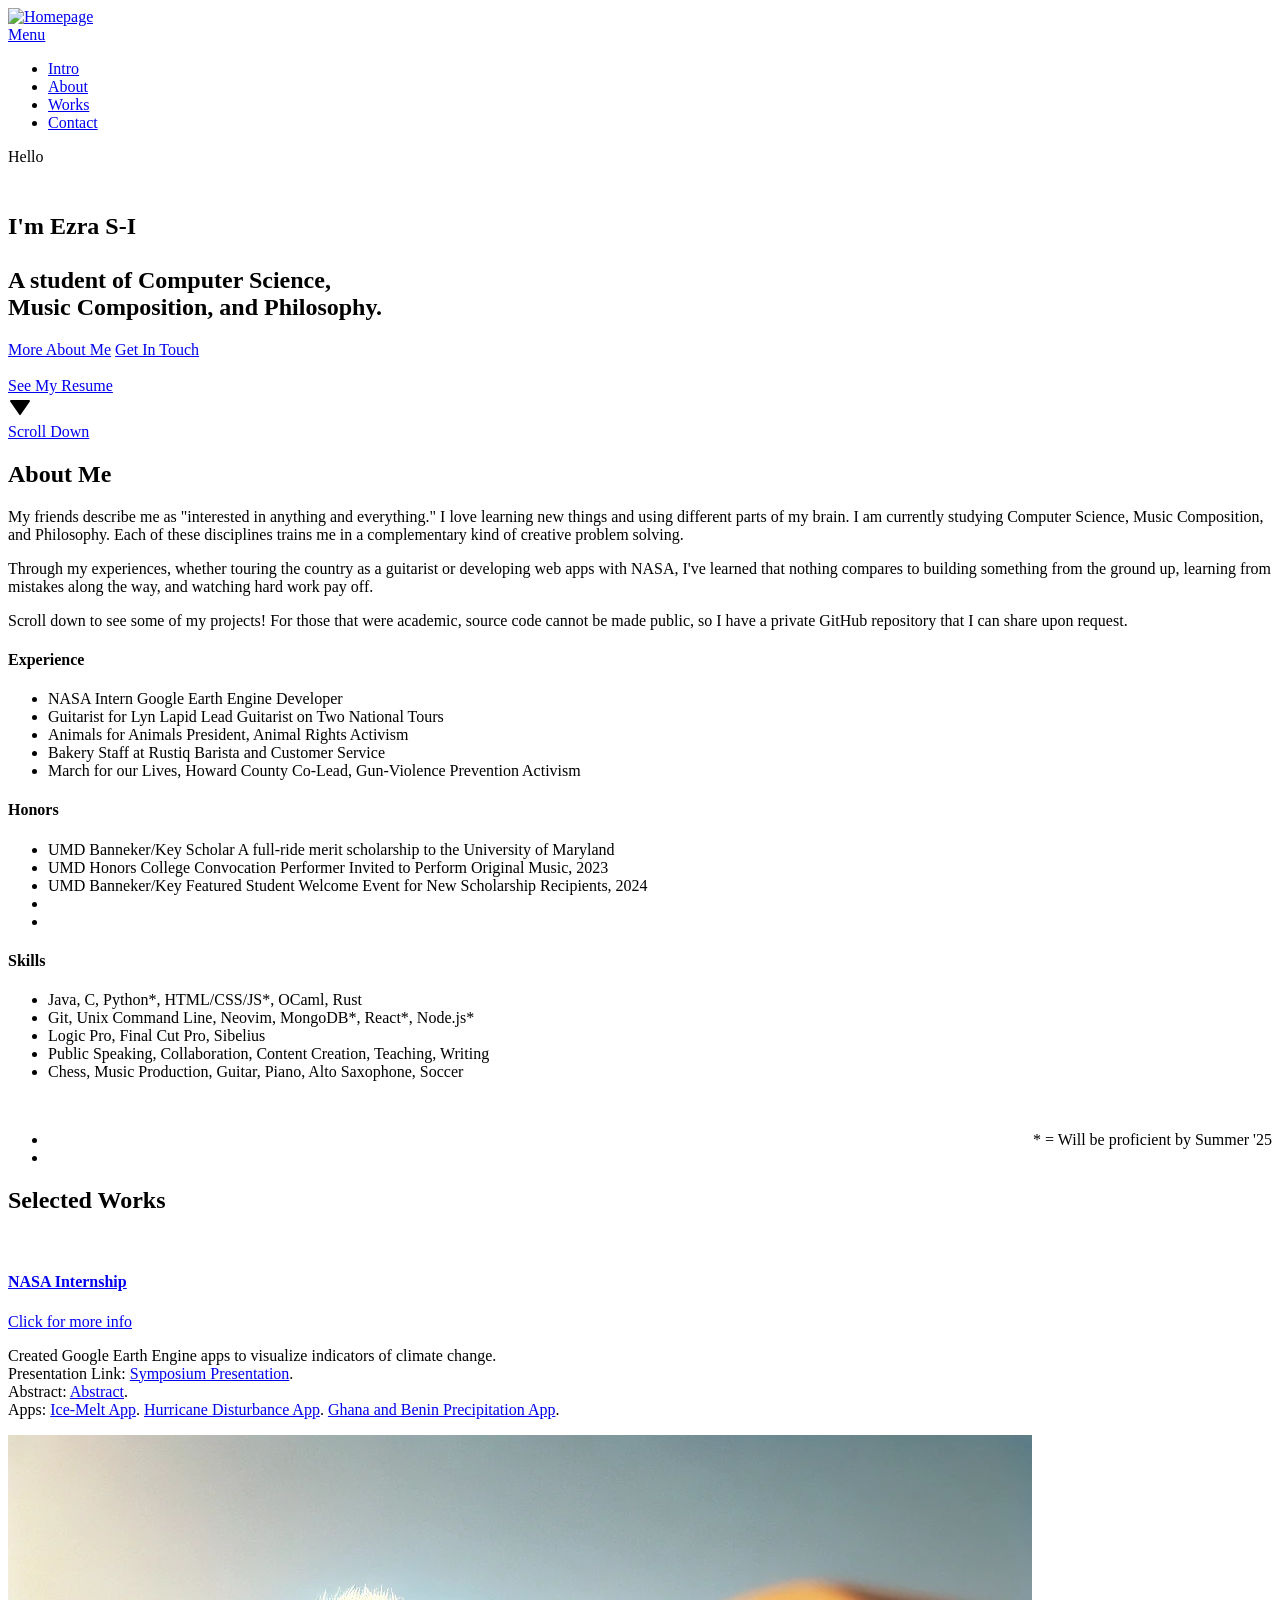
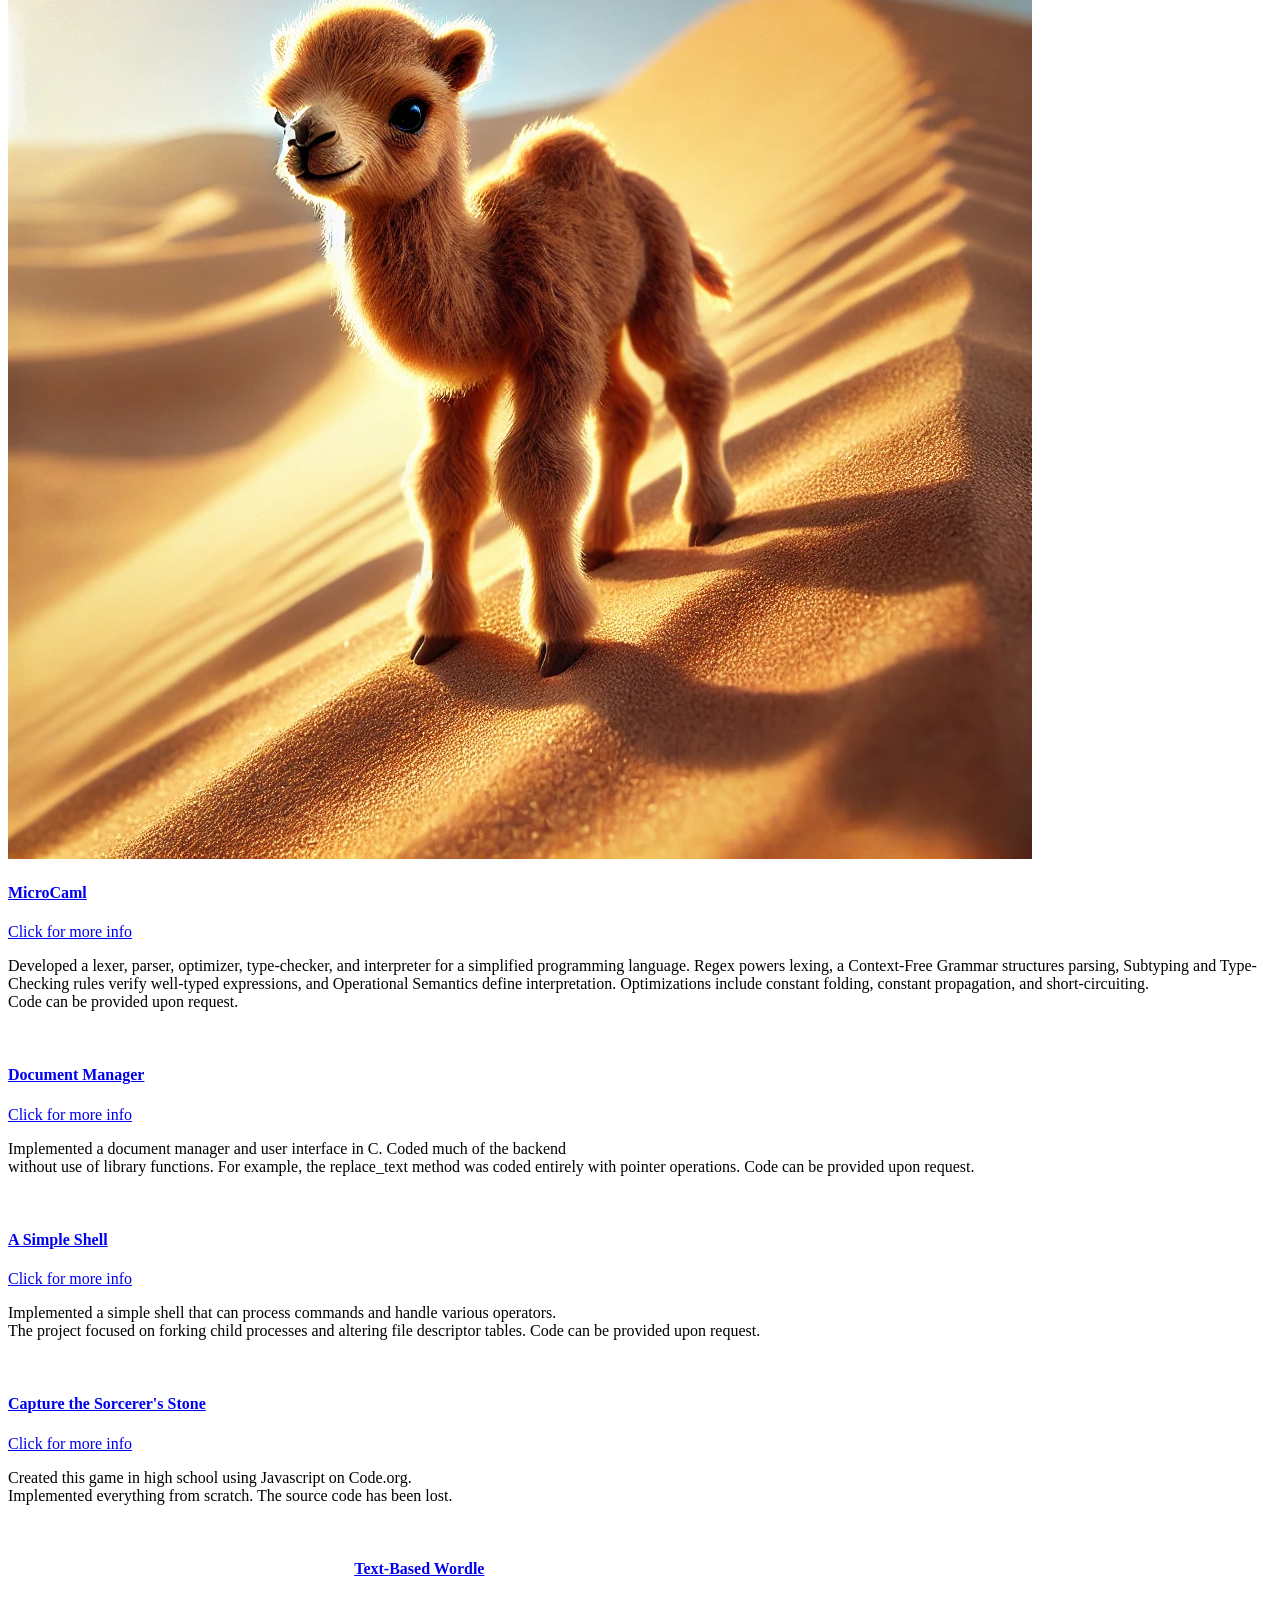
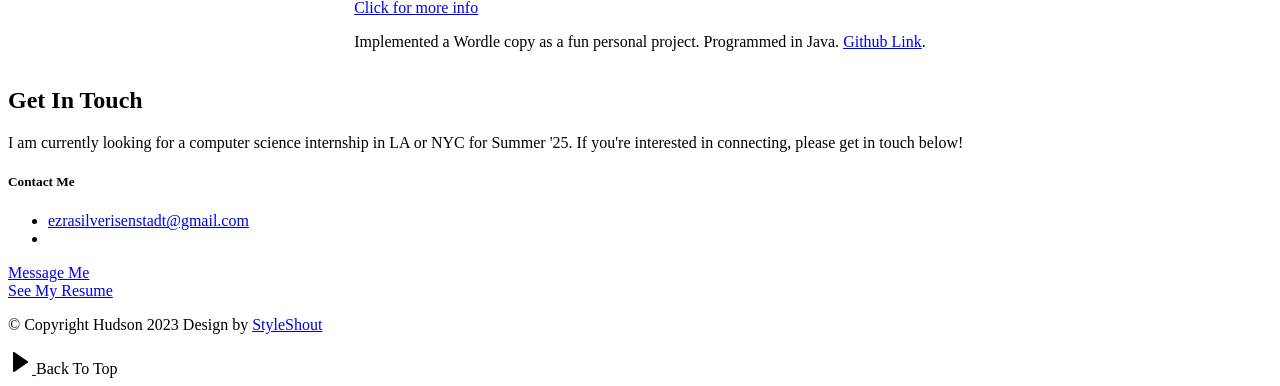
==== index.html @ 1355efba "updated aboutme" ====
<!DOCTYPE html>
<html lang="en" class="no-js" >
<head>

    <!--- basic page needs
    ================================================== -->
    <meta charset="utf-8">
    <meta name="viewport" content="width=device-width, initial-scale=1">
    <title>Ezra S-I</title>

    <script>
        document.documentElement.classList.remove('no-js');
        document.documentElement.classList.add('js');
    </script>

    <!-- CSS
    ================================================== -->
    <link rel="stylesheet" href="css/vendor.css">
    <link rel="stylesheet" href="css/styles.css">

    <!-- favicons
    ================================================== -->
    <link rel="apple-touch-icon" sizes="180x180" href="apple-touch-icon.png">
    <link rel="icon" type="image/png" sizes="32x32" href="favicon-32x32.png">
    <link rel="icon" type="image/png" sizes="16x16" href="favicon-16x16.png">
    <link rel="manifest" href="site.webmanifest">

</head>


<body id="top">

    
    <!-- preloader
    ================================================== -->
    <div id="preloader">
        <div id="loader" class="dots-fade">
            <div></div>
            <div></div>
            <div></div>
        </div>
    </div>


    <!-- page wrap
    ================================================== -->
    <div id="page" class="s-pagewrap">


        <!-- # site header 
        ================================================== -->
        <header class="s-header">
            <div class="row s-header__inner">

                <div class="s-header__block">
                    <div class="s-header__logo">
                        <a class="logo" href="index.html">
                            <img src="images/logo.svg" alt="Homepage">
                        </a>
                    </div>

                    <a class="s-header__menu-toggle" href="#0"><span>Menu</span></a>
                </div> <!-- end s-header__block -->

                <nav class="s-header__nav">    
                    <ul class="s-header__menu-links">
                        <li class="current"><a class="smoothscroll" href="#intro">Intro</a></li>
                        <li><a class="smoothscroll" href="#about">About</a></li>
                        <li><a class="smoothscroll" href="#works">Works</a></li>
                        <li><a class="smoothscroll" href="#footer">Contact</a></li>
                    </ul> <!-- s-header__menu-links -->    
                </nav> <!-- end s-header__nav -->

            </div> <!-- end s-header__inner -->
        </header> <!-- end s-header -->


        <!-- # intro
        ================================================== -->
        <section id="intro" class="s-intro target-section">

            <div class="row s-intro__content width-sixteen-col">
                <div class="column lg-12 s-intro__content-inner grid-block grid-16">
                    
                    <div class="s-intro__content-text">

                        <div class="s-intro__content-pretitle text-pretitle">Hello</div>
                        <h1 class="s-intro__content-title">
                        <br>I'm Ezra S-I<br><br>
                        A student of Computer Science, <br>
                        Music Composition, and Philosophy.
                        </h1>                            

                        <div class="s-intro__content-btns">
                            <a class="smoothscroll btn" href="#about">More About Me</a>
                            <a class="smoothscroll btn btn--stroke" href="#footer">Get In Touch</a>
                        </div> <!-- s-intro__content-btns -->   

                    </div> <!-- s-intro__content-text -->                     
                    
                </div> <!-- s-intro__content-inner -->  
            </div> <!-- s-intro__content -->
            <!----
            <ul class="s-intro__social social-list">
                <li>
                    <a href="#0">
                        <svg xmlns="http://www.w3.org/2000/svg" width="24" height="24" viewBox="0 0 24 24" style="fill:rgba(0, 0, 0, 1);transform:;-ms-filter:"><path d="M20,3H4C3.447,3,3,3.448,3,4v16c0,0.552,0.447,1,1,1h8.615v-6.96h-2.338v-2.725h2.338v-2c0-2.325,1.42-3.592,3.5-3.592 c0.699-0.002,1.399,0.034,2.095,0.107v2.42h-1.435c-1.128,0-1.348,0.538-1.348,1.325v1.735h2.697l-0.35,2.725h-2.348V21H20 c0.553,0,1-0.448,1-1V4C21,3.448,20.553,3,20,3z"></path></svg>
                        <span class="u-screen-reader-text">Facebook</span>
                    </a>
                </li>
                <li>
                    <a href="#0">
                        <svg xmlns="http://www.w3.org/2000/svg" width="24" height="24" viewBox="0 0 24 24" style="fill:rgba(0, 0, 0, 1);transform:;-ms-filter:"><path d="M19.633,7.997c0.013,0.175,0.013,0.349,0.013,0.523c0,5.325-4.053,11.461-11.46,11.461c-2.282,0-4.402-0.661-6.186-1.809 c0.324,0.037,0.636,0.05,0.973,0.05c1.883,0,3.616-0.636,5.001-1.721c-1.771-0.037-3.255-1.197-3.767-2.793 c0.249,0.037,0.499,0.062,0.761,0.062c0.361,0,0.724-0.05,1.061-0.137c-1.847-0.374-3.23-1.995-3.23-3.953v-0.05 c0.537,0.299,1.16,0.486,1.82,0.511C3.534,9.419,2.823,8.184,2.823,6.787c0-0.748,0.199-1.434,0.548-2.032 c1.983,2.443,4.964,4.04,8.306,4.215c-0.062-0.3-0.1-0.611-0.1-0.923c0-2.22,1.796-4.028,4.028-4.028 c1.16,0,2.207,0.486,2.943,1.272c0.91-0.175,1.782-0.512,2.556-0.973c-0.299,0.935-0.936,1.721-1.771,2.22 c0.811-0.088,1.597-0.312,2.319-0.624C21.104,6.712,20.419,7.423,19.633,7.997z"></path></svg>
                        <span class="u-screen-reader-text">Twitter</span>
                    </a>
                </li>
                <li>
                    <a href="#0">
                        <svg xmlns="http://www.w3.org/2000/svg" width="24" height="24" viewBox="0 0 24 24" style="fill:rgba(0, 0, 0, 1);transform:;-ms-filter:"><path d="M11.999,7.377c-2.554,0-4.623,2.07-4.623,4.623c0,2.554,2.069,4.624,4.623,4.624c2.552,0,4.623-2.07,4.623-4.624 C16.622,9.447,14.551,7.377,11.999,7.377L11.999,7.377z M11.999,15.004c-1.659,0-3.004-1.345-3.004-3.003 c0-1.659,1.345-3.003,3.004-3.003s3.002,1.344,3.002,3.003C15.001,13.659,13.658,15.004,11.999,15.004L11.999,15.004z"></path><circle cx="16.806" cy="7.207" r="1.078"></circle><path d="M20.533,6.111c-0.469-1.209-1.424-2.165-2.633-2.632c-0.699-0.263-1.438-0.404-2.186-0.42 c-0.963-0.042-1.268-0.054-3.71-0.054s-2.755,0-3.71,0.054C7.548,3.074,6.809,3.215,6.11,3.479C4.9,3.946,3.945,4.902,3.477,6.111 c-0.263,0.7-0.404,1.438-0.419,2.186c-0.043,0.962-0.056,1.267-0.056,3.71c0,2.442,0,2.753,0.056,3.71 c0.015,0.748,0.156,1.486,0.419,2.187c0.469,1.208,1.424,2.164,2.634,2.632c0.696,0.272,1.435,0.426,2.185,0.45 c0.963,0.042,1.268,0.055,3.71,0.055s2.755,0,3.71-0.055c0.747-0.015,1.486-0.157,2.186-0.419c1.209-0.469,2.164-1.424,2.633-2.633 c0.263-0.7,0.404-1.438,0.419-2.186c0.043-0.962,0.056-1.267,0.056-3.71s0-2.753-0.056-3.71C20.941,7.57,20.801,6.819,20.533,6.111z M19.315,15.643c-0.007,0.576-0.111,1.147-0.311,1.688c-0.305,0.787-0.926,1.409-1.712,1.711c-0.535,0.199-1.099,0.303-1.67,0.311 c-0.95,0.044-1.218,0.055-3.654,0.055c-2.438,0-2.687,0-3.655-0.055c-0.569-0.007-1.135-0.112-1.669-0.311 c-0.789-0.301-1.414-0.923-1.719-1.711c-0.196-0.534-0.302-1.099-0.311-1.669c-0.043-0.95-0.053-1.218-0.053-3.654 c0-2.437,0-2.686,0.053-3.655c0.007-0.576,0.111-1.146,0.311-1.687c0.305-0.789,0.93-1.41,1.719-1.712 c0.534-0.198,1.1-0.303,1.669-0.311c0.951-0.043,1.218-0.055,3.655-0.055c2.437,0,2.687,0,3.654,0.055 c0.571,0.007,1.135,0.112,1.67,0.311c0.786,0.303,1.407,0.925,1.712,1.712c0.196,0.534,0.302,1.099,0.311,1.669 c0.043,0.951,0.054,1.218,0.054,3.655c0,2.436,0,2.698-0.043,3.654H19.315z"></path></svg>
                        <span class="u-screen-reader-text">Instagram</span>
                    </a>
                </li>
                <li>
                    <a href="#0">
                        <svg xmlns="http://www.w3.org/2000/svg" width="24" height="24" viewBox="0 0 24 24" style="fill: rgba(0, 0, 0, 1);transform: ;msFilter:;"><path d="M20.66 6.98a9.932 9.932 0 0 0-3.641-3.64C15.486 2.447 13.813 2 12 2s-3.486.447-5.02 1.34c-1.533.893-2.747 2.107-3.64 3.64S2 10.187 2 12s.446 3.487 1.34 5.02a9.924 9.924 0 0 0 3.641 3.64C8.514 21.553 10.187 22 12 22s3.486-.447 5.02-1.34a9.932 9.932 0 0 0 3.641-3.64C21.554 15.487 22 13.813 22 12s-.446-3.487-1.34-5.02zM12 3.66c2 0 3.772.64 5.32 1.919-.92 1.174-2.286 2.14-4.1 2.9-1.002-1.813-2.088-3.327-3.261-4.54A7.715 7.715 0 0 1 12 3.66zM5.51 6.8a8.116 8.116 0 0 1 2.711-2.22c1.212 1.201 2.325 2.7 3.34 4.5-2 .6-4.114.9-6.341.9-.573 0-1.006-.013-1.3-.04A8.549 8.549 0 0 1 5.51 6.8zM3.66 12c0-.054.003-.12.01-.2.007-.08.01-.146.01-.2.254.014.641.02 1.161.02 2.666 0 5.146-.367 7.439-1.1.187.373.381.793.58 1.26-1.32.293-2.674 1.006-4.061 2.14S6.4 16.247 5.76 17.5c-1.4-1.587-2.1-3.42-2.1-5.5zM12 20.34c-1.894 0-3.594-.587-5.101-1.759.601-1.187 1.524-2.322 2.771-3.401 1.246-1.08 2.483-1.753 3.71-2.02a29.441 29.441 0 0 1 1.56 6.62 8.166 8.166 0 0 1-2.94.56zm7.08-3.96a8.351 8.351 0 0 1-2.58 2.621c-.24-2.08-.7-4.107-1.379-6.081.932-.066 1.765-.1 2.5-.1.799 0 1.686.034 2.659.1a8.098 8.098 0 0 1-1.2 3.46zm-1.24-5c-1.16 0-2.233.047-3.22.14a27.053 27.053 0 0 0-.68-1.62c2.066-.906 3.532-2.006 4.399-3.3 1.2 1.414 1.854 3.027 1.96 4.84-.812-.04-1.632-.06-2.459-.06z"></path></svg>
                        <span class="u-screen-reader-text">Dribbble</span>
                    </a>
                </li>
                <li>
                    <a href="#0">
                        <svg xmlns="http://www.w3.org/2000/svg" width="24" height="24" viewBox="0 0 24 24" style="fill: rgba(0, 0, 0, 1);transform: ;msFilter:;"><path d="M11.99 2C6.472 2 2 6.473 2 11.99c0 4.232 2.633 7.85 6.35 9.306-.088-.79-.166-2.006.034-2.868.182-.78 1.172-4.966 1.172-4.966s-.299-.599-.299-1.484c0-1.388.805-2.425 1.808-2.425.853 0 1.264.64 1.264 1.407 0 .858-.546 2.139-.827 3.327-.235.994.499 1.805 1.479 1.805 1.775 0 3.141-1.872 3.141-4.575 0-2.392-1.719-4.064-4.173-4.064-2.843 0-4.512 2.132-4.512 4.335 0 .858.331 1.779.744 2.28a.3.3 0 0 1 .069.286c-.076.315-.245.994-.277 1.133-.044.183-.145.222-.335.134-1.247-.581-2.027-2.405-2.027-3.871 0-3.151 2.289-6.045 6.601-6.045 3.466 0 6.159 2.469 6.159 5.77 0 3.444-2.171 6.213-5.184 6.213-1.013 0-1.964-.525-2.29-1.146l-.623 2.374c-.225.868-.834 1.956-1.241 2.62a10 10 0 0 0 2.958.445c5.517 0 9.99-4.473 9.99-9.99S17.507 2 11.99 2"></path></svg>
                        <span class="u-screen-reader-text">Pinterest</span>
                    </a>
                </li>
            </ul> <!-- end s-intro__social -->

            <div class="s-intro__content-media">                               
                <img src="images/intro-bg.jpg" srcset="images/intro-bg.jpg 1x, images/intro-bg.jpg 2x" alt="">
            </div> <!-- s-intro__content-media -->                

            <div class="s-intro__btn-download">
                <a href="SilverIsenstadt_Resume.pdf" class="btn btn--stroke btn--large u-fullwidth" target="_blank">See My Resume</a>
            </div> <!-- end s-intro__btn-download -->
            
            <div class="s-intro__scroll-down">
                <a href="#about" class="smoothscroll">
                    <div class="scroll-icon">
                        <svg xmlns="http://www.w3.org/2000/svg" width="24" height="24" viewBox="0 0 24 24" style="fill: rgba(0, 0, 0, 1);transform: ;msFilter:;"><path d="M11.178 19.569a.998.998 0 0 0 1.644 0l9-13A.999.999 0 0 0 21 5H3a1.002 1.002 0 0 0-.822 1.569l9 13z"></path></svg>
                    </div>
                    <span class="scroll-text u-screen-reader-text">Scroll Down</span>
                </a>
            </div> <!-- s-intro__scroll-down -->

        </section> <!-- end s-intro -->


        <!-- # about
        ================================================== -->
        <section id="about" class="s-about target-section">

            <div class="row s-about__content">
                <div class="column xl-12">    
                    
                    <div class="section-header" data-num="01">
                        <h2 class="text-display-title">About Me</h2>
                    </div> <!-- end section-header -->

                    <p class="attention-getter">
		            My friends describe me as "interested in anything and everything." I love learning new things and using different parts of my brain. I am currently studying Computer Science,
                    Music Composition, and Philosophy. Each of these disciplines trains me in a complementary kind of creative problem solving. 
        
                    </p>

                    <p class="attention-getter">
                        Through my experiences, whether touring the country as a guitarist or developing web apps with NASA, I've learned that nothing compares to building something from the ground up, 
                        learning from mistakes along the way, and watching hard work pay off.
                    </p>

                    <p class="attention-getter">
                        Scroll down to see some of my projects! For those that were academic, source code cannot be made public, so I have a private GitHub repository that I 
                        can share upon request. 
                    </p>


                    <div class="grid-list-items s-about__blocks">

                        <div class="grid-list-items__item s-about__block">
                            <h4 class="s-about__block-title">Experience</h4>
                            <ul class="s-about__list">
                    
                                <li>
                                    NASA Intern
                                    <span>Google Earth Engine Developer</span>
                                </li>
                                <li>
                                    Guitarist for Lyn Lapid
                                    <span>Lead Guitarist on Two National Tours</span>
                                </li>
                               
                                <li>
                                    Animals for Animals
                                    <span>President, Animal Rights Activism</span>
                                </li>
                                <li>
                                    Bakery Staff at Rustiq
                                    <span>Barista and Customer Service</span>
                                </li>
                                <li>
                                    March for our Lives, Howard County
                                    <span>Co-Lead, Gun-Violence Prevention Activism</span>
                                </li>
                            </ul>
                        </div> <!--end s-about__block -->

                        <div class="grid-list-items__item s-about__block">
                            <h4 class="s-about__block-title">Honors</h4>

                            <ul class="s-about__list">
                                <li>
                                        UMD Banneker/Key Scholar
                                        <span>A full-ride merit scholarship to the University of Maryland</span>
                                </li>
                                
                                <li>
                                        UMD Honors College Convocation Performer
                                        <span>Invited to Perform Original Music, 2023</span>
                                </li>
                                <li>
                                        UMD Banneker/Key Featured Student
                                        <span>Welcome Event for New Scholarship Recipients, 2024</span>
                                </li>
                                <li>
                                    
                                </li><li>
                                        
                                </li>
                            </ul>
                        </div> <!--end s-about__block -->
                        
                        <div class="grid-list-items__item s-about__block">
                            <h4 class="s-about__block-title">Skills</h4>

                            <ul class="s-about__list">
                                <li>
                                   Java, C, Python*, HTML/CSS/JS*, OCaml, Rust
                                </li>
                                <li>
                                   Git, Unix Command Line, Neovim, MongoDB*, React*, Node.js*
                                </li>
                                <li>
                                    Logic Pro, Final Cut Pro, Sibelius
                                </li>
                                <li>
                                    Public Speaking, Collaboration, Content Creation, Teaching, Writing
                                </li>
                                <li>
                                    Chess, Music Production, Guitar, Piano, Alto Saxophone, Soccer
                                </li>
                                <li style="margin-top: 50px; text-align: right;">
                                        * = Will be proficient by Summer '25
                                </li>
                                
                                <li>
                                    
                                </li>
                            </ul>
                        </div> <!--end s-about__block -->

                    </div> <!-- grid-list-items -->

                </div> <!--end column -->
            </div> <!--end s-about__content -->
            
        </section> <!-- end s-about -->   



        <!-- # works
        ================================================== -->
        <section id="works" class="s-works target-section">

            <div class="row">
                <div class="column xl-12">
                    <div class="section-header" data-num="02">
                        <h2 class="text-display-title">Selected Works</h2>
                    </div> <!-- end section-header -->
                </div>
            </div>
        
            <div class="row folio-entries">
        
                <div class="column entry full-width">
                    <a href="images/folio/presentation.png" class="entry__link glightbox" data-glightbox="title:; description: .entry__desc-01">
                        <div class="entry__thumb">
                            <img src="images/folio/nasa.jpg" srcset="images/folio/nasa.jpg 1x, images/folio/nasa.jpg 2x" alt="">
                        </div>
                        <div class="entry__info">
                            <h4 class="entry__title">NASA Internship</h4>
                            <div class="entry__cat">Click for more info</div>
                        </div>
                    </a>
        
                    <div class="glightbox-desc entry__desc-01">
                        <p>
                         Created Google Earth Engine apps to visualize indicators of climate change. <br>
                         Presentation Link: <a href="https://docs.google.com/presentation/d/1Ji2WX2Qp-tSmh1bozSjZAOLURDK3RabqtC49YXDoDRY/edit?usp=sharing" target="_blank">Symposium Presentation</a>. <br>
                         Abstract: <a href="https://docs.google.com/document/d/1etY6X49PRLkJQRzyuCGAm38tH-uf3aIVQhpXKPjQ86U/edit?usp=sharing" target="_blank">Abstract</a>. <br>
                         Apps:
                        <a href="https://ezrazsilveri.users.earthengine.app/view/combined-ice-melt" target="_blank">Ice-Melt App</a>.
                        <a href="https://ezrazsilveri.users.earthengine.app/view/combined-hurricane-disturbance" target="_blank">Hurricane Disturbance App</a>.
                        <a href="https://ezrazsilveri.users.earthengine.app/view/ghana-and-benin-precipitation" target="_blank">Ghana and Benin Precipitation App</a>.
                    </p>
        
                    </div>
                </div> <!-- entry -->

                <div class="column entry">
                        
                    <a href="images/folio/gallery/microcaml.png" class="entry__link glightbox" data-glightbox="title: MicroCaml; description: .entry__desc-02">
                        <div class="entry__thumb">
                            <img src="images/folio/camel.webp" srcset="images/folio/camel.webp 1x, images/folio/camel.webp 2x" alt="">
                        </div>
                        <div class="entry__info">
                            <h4 class="entry__title">MicroCaml</h4>
                            <div class="entry__cat">Click for more info</div>
                        </div>
                    </a>

                    <div class="glightbox-desc entry__desc-02">
                        <p>
                        Developed a lexer, parser, optimizer, type-checker, and interpreter for a simplified programming language. Regex powers lexing, a Context-Free Grammar structures parsing, Subtyping and Type-Checking rules verify
                                well-typed expressions, and Operational Semantics define interpretation. Optimizations include constant folding, constant propagation, and short-circuiting. <br> Code can be provided upon request.
                        </p>
                    </div>
                </div> <!-- entry -->

                <div class="column entry">
                    <a href="images/folio/gallery/document2.png" class="entry__link glightbox" data-glightbox="title: Document Manager; description: .entry__desc-03">
                        <div class="entry__thumb">
                            <img src="images/folio/document.jpg" srcset="images/folio/document.jpg 1x, images/folio/document.jpg 2x" alt="">
                        </div>
                        <div class="entry__info">
                            <h4 class="entry__title">Document Manager</h4>
                            <div class="entry__cat">Click for more info</div>
                        </div>
                    </a>

                    <div class="glightbox-desc entry__desc-03">
                        <p>
                        Implemented a document manager and user interface in C. Coded much of the backend <br> without use of library functions. 
                        For example, the replace_text method was coded entirely with pointer operations. Code can be provided upon request.
    
                        </p>
                    </div>
                </div> <!-- entry -->

                <div class="column entry">
                    <a href="images/folio/gallery/shell2.png" class="entry__link glightbox" data-glightbox="title: A Simple Shell; description: .entry__desc-04">
                        <div class="entry__thumb">
                            <img src="images/folio/shell.jpg" srcset="images/folio/shell.jpg 1x, images/folio/shell.jpg 2x" alt="">
                        </div>
                        <div class="entry__info">
                            <h4 class="entry__title">A Simple Shell</h4>
                            <div class="entry__cat">Click for more info</div>
                        </div>
                    </a>

                    <div class="glightbox-desc entry__desc-04">
                        <p>
                        Implemented a simple shell that can process commands and handle various operators. <br>
                        The project focused on forking child processes and altering file descriptor tables. Code can be provided upon request.                        
                        </p>
                    </div>
                </div> <!-- entry -->

                <div class="column entry">
                    <a href="videos/hp.mp4" class="entry__link glightbox" data-glightbox="title: Capture the Sorcerer's Stone; description: .entry__desc-05">
                        <div class="entry__thumb">
                            <img src="images/folio/glasses.jpg" srcset="images/folio/glasses.jpg 1x, images/folio/glasses.jpg 2x" alt="">
                        </div>
                        <div class="entry__info">
                            <h4 class="entry__title">Capture the Sorcerer's Stone</h4>
                            <div class="entry__cat">Click for more info</div>
                        </div>
                    </a>

                    <div class="glightbox-desc entry__desc-05">
                        <p>
                        Created this game in high school using Javascript on Code.org. <br> 
                        Implemented everything from scratch. The source code has been lost.
                        </p>
                    </div>
                </div> <!-- entry -->

                <div style="display: flex; flex-direction: row; align-items: center; justify-content: center;">
                <div class="column entry">

                    <a href="images/folio/gallery/wordle2.png" class="entry__link glightbox" data-glightbox="title: Text-Based Wordle; description: .entry__desc-06">
                        <div class="entry__thumb">
                            <img src="images/folio/wordle.jpg" srcset="images/folio/wordle.jpg 1x, images/folio/wordle.jpg 2x" alt="">
                        </div>
                        <div class="entry__info">
                            <h4 class="entry__title">Text-Based Wordle</h4>
                            <div class="entry__cat">Click for more info</div>
                        </div>
                    </a>

                    <div class="glightbox-desc entry__desc-06">
                        <p>
                        Implemented a Wordle copy as a fun personal project. Programmed in Java.
                        <a href="https://github.com/ezrasi/ezrasi.github.io/tree/main/Wordle">Github Link</a>.
                        </p>
                    </div>
                <div>

            </div> <!-- folio entries -->


           

        </section> <!-- end s-works --> 


        <!-- # numbers
        ================================================== -->
        <!----
        <section id="numbers" class="s-numbers">

            <div class="row counter-items">

                <div class="column counter-items__item">
                    <div class="num">
                        10
                        <span>+</span>
                    </div>
                    <h5>Seconds Brushing my Teeth Every Day</h5>
                    <p>
                    brushbrushbrushbrushbrushdone!
                    </p>
                </div> <!-- end counter-items__item --

                <div class="column counter-items__item">
                    <div class="num">
                        8+
                        <span>+</span>
                    </div>
                    <h5>Times Saying "You too" to Waiters</h5>
                    <p>
                    I'm very reciprocal.
                    </p>
                </div> <!-- end counter-items__item --

                <div class="column counter-items__item">
                    <div class="num">
                        1.5
                        <span>+</span>
                    </div>
                    <h5>Plants Kept Alive</h5>
                    <p>
                    They're doing so well though.
                    </p>
                </div> <!-- end counter-items__item --

                <div class="column counter-items__item">
                    <div class="num">
                        13.8
                        <span>+</span>
                    </div>
                    <h5>Billion Years Before I Was Born</h5>
                    <p>
                    Now that's a long time!
                    </p>
                </div> <!-- end counter-items__item --

            </div>  <!-- end counter-items --

        </section> <!-- end s-numbers -->


        <!-- # footer 
        ================================================== -->
        <footer id="footer" class="s-footer target-section">

            <div class="row">
                <div class="column lg-12">
                    <div class="section-header light-on-dark" data-num="03">
                        <h2 class="text-display-title">Get In Touch</h2>
                    </div> <!-- end section-header -->
                </div>
            </div>

            <div class="row s-footer__content">

                <div class="column xl-6 md-12 s-footer__block s-footer__about">                    
                    <p class="attention-getter">
                            I am currently looking for a computer science internship in LA or NYC for Summer '25. If you're interested in connecting, please get in touch below!
                    </p>               
                </div> <!-- end section-footer__about -->

                <div class="column xl-6 md-12 s-footer__block s-footer__site-links">
                    <div class="row">
                          
                        <div class="column xl-6 md-6 tab-12">
                            <h5>Contact Me</h5>
                            <ul class="link-list">
                                <li><a href="mailto:ezrasilverisenstadt@gmail.com">ezrasilverisenstadt@gmail.com</a></li>
                                <li><a href="tel:+1975432345"></a></li>
                            </ul> 
                        </div>
                    </div>                    
                </div> <!-- end section-footer__site-links -->

            </div> <!-- end section-footer__content -->


            <div class="row s-footer__buttons">
               
                <div class="column xl-6 tab-12">
                    <a href="mailto:ezrasilverisenstadt@gmail.com" class="btn btn--primary btn--large u-fullwidth">Message Me</a>
                </div>
          
                <div class="column xl-6 tab-12">                    
                    <a href="SilverIsenstadt_Resume.pdf" class="btn btn--stroke btn--large u-fullwidth" target="_blank">See My Resume</a>
                </div>
            
            </div> <!-- end section-footer__buttons -->              
            
            <div class="row s-footer__bottom">
                <!-----
                <div class="column xl-6 lg-12">
                    <ul class="s-footer__social social-list">
                        <li>
                            <a href="#0">
                                <svg xmlns="http://www.w3.org/2000/svg" width="24" height="24" viewBox="0 0 24 24" style="fill:rgba(0, 0, 0, 1);transform:;-ms-filter:"><path d="M20,3H4C3.447,3,3,3.448,3,4v16c0,0.552,0.447,1,1,1h8.615v-6.96h-2.338v-2.725h2.338v-2c0-2.325,1.42-3.592,3.5-3.592 c0.699-0.002,1.399,0.034,2.095,0.107v2.42h-1.435c-1.128,0-1.348,0.538-1.348,1.325v1.735h2.697l-0.35,2.725h-2.348V21H20 c0.553,0,1-0.448,1-1V4C21,3.448,20.553,3,20,3z"></path></svg>
                                <span class="u-screen-reader-text">Facebook</span>
                            </a>
                        </li>
                        <li>
                            <a href="#0">
                                <svg xmlns="http://www.w3.org/2000/svg" width="24" height="24" viewBox="0 0 24 24" style="fill:rgba(0, 0, 0, 1);transform:;-ms-filter:"><path d="M19.633,7.997c0.013,0.175,0.013,0.349,0.013,0.523c0,5.325-4.053,11.461-11.46,11.461c-2.282,0-4.402-0.661-6.186-1.809 c0.324,0.037,0.636,0.05,0.973,0.05c1.883,0,3.616-0.636,5.001-1.721c-1.771-0.037-3.255-1.197-3.767-2.793 c0.249,0.037,0.499,0.062,0.761,0.062c0.361,0,0.724-0.05,1.061-0.137c-1.847-0.374-3.23-1.995-3.23-3.953v-0.05 c0.537,0.299,1.16,0.486,1.82,0.511C3.534,9.419,2.823,8.184,2.823,6.787c0-0.748,0.199-1.434,0.548-2.032 c1.983,2.443,4.964,4.04,8.306,4.215c-0.062-0.3-0.1-0.611-0.1-0.923c0-2.22,1.796-4.028,4.028-4.028 c1.16,0,2.207,0.486,2.943,1.272c0.91-0.175,1.782-0.512,2.556-0.973c-0.299,0.935-0.936,1.721-1.771,2.22 c0.811-0.088,1.597-0.312,2.319-0.624C21.104,6.712,20.419,7.423,19.633,7.997z"></path></svg>
                                <span class="u-screen-reader-text">Twitter</span>
                            </a>
                        </li>
                        <li>
                            <a href="#0">
                                <svg xmlns="http://www.w3.org/2000/svg" width="24" height="24" viewBox="0 0 24 24" style="fill:rgba(0, 0, 0, 1);transform:;-ms-filter:"><path d="M11.999,7.377c-2.554,0-4.623,2.07-4.623,4.623c0,2.554,2.069,4.624,4.623,4.624c2.552,0,4.623-2.07,4.623-4.624 C16.622,9.447,14.551,7.377,11.999,7.377L11.999,7.377z M11.999,15.004c-1.659,0-3.004-1.345-3.004-3.003 c0-1.659,1.345-3.003,3.004-3.003s3.002,1.344,3.002,3.003C15.001,13.659,13.658,15.004,11.999,15.004L11.999,15.004z"></path><circle cx="16.806" cy="7.207" r="1.078"></circle><path d="M20.533,6.111c-0.469-1.209-1.424-2.165-2.633-2.632c-0.699-0.263-1.438-0.404-2.186-0.42 c-0.963-0.042-1.268-0.054-3.71-0.054s-2.755,0-3.71,0.054C7.548,3.074,6.809,3.215,6.11,3.479C4.9,3.946,3.945,4.902,3.477,6.111 c-0.263,0.7-0.404,1.438-0.419,2.186c-0.043,0.962-0.056,1.267-0.056,3.71c0,2.442,0,2.753,0.056,3.71 c0.015,0.748,0.156,1.486,0.419,2.187c0.469,1.208,1.424,2.164,2.634,2.632c0.696,0.272,1.435,0.426,2.185,0.45 c0.963,0.042,1.268,0.055,3.71,0.055s2.755,0,3.71-0.055c0.747-0.015,1.486-0.157,2.186-0.419c1.209-0.469,2.164-1.424,2.633-2.633 c0.263-0.7,0.404-1.438,0.419-2.186c0.043-0.962,0.056-1.267,0.056-3.71s0-2.753-0.056-3.71C20.941,7.57,20.801,6.819,20.533,6.111z M19.315,15.643c-0.007,0.576-0.111,1.147-0.311,1.688c-0.305,0.787-0.926,1.409-1.712,1.711c-0.535,0.199-1.099,0.303-1.67,0.311 c-0.95,0.044-1.218,0.055-3.654,0.055c-2.438,0-2.687,0-3.655-0.055c-0.569-0.007-1.135-0.112-1.669-0.311 c-0.789-0.301-1.414-0.923-1.719-1.711c-0.196-0.534-0.302-1.099-0.311-1.669c-0.043-0.95-0.053-1.218-0.053-3.654 c0-2.437,0-2.686,0.053-3.655c0.007-0.576,0.111-1.146,0.311-1.687c0.305-0.789,0.93-1.41,1.719-1.712 c0.534-0.198,1.1-0.303,1.669-0.311c0.951-0.043,1.218-0.055,3.655-0.055c2.437,0,2.687,0,3.654,0.055 c0.571,0.007,1.135,0.112,1.67,0.311c0.786,0.303,1.407,0.925,1.712,1.712c0.196,0.534,0.302,1.099,0.311,1.669 c0.043,0.951,0.054,1.218,0.054,3.655c0,2.436,0,2.698-0.043,3.654H19.315z"></path></svg>
                                <span class="u-screen-reader-text">Instagram</span>
                            </a>
                        </li>
                        <li>
                            <a href="#0">
                                <svg xmlns="http://www.w3.org/2000/svg" width="24" height="24" viewBox="0 0 24 24" style="fill: rgba(0, 0, 0, 1);transform: ;msFilter:;"><path d="M20.66 6.98a9.932 9.932 0 0 0-3.641-3.64C15.486 2.447 13.813 2 12 2s-3.486.447-5.02 1.34c-1.533.893-2.747 2.107-3.64 3.64S2 10.187 2 12s.446 3.487 1.34 5.02a9.924 9.924 0 0 0 3.641 3.64C8.514 21.553 10.187 22 12 22s3.486-.447 5.02-1.34a9.932 9.932 0 0 0 3.641-3.64C21.554 15.487 22 13.813 22 12s-.446-3.487-1.34-5.02zM12 3.66c2 0 3.772.64 5.32 1.919-.92 1.174-2.286 2.14-4.1 2.9-1.002-1.813-2.088-3.327-3.261-4.54A7.715 7.715 0 0 1 12 3.66zM5.51 6.8a8.116 8.116 0 0 1 2.711-2.22c1.212 1.201 2.325 2.7 3.34 4.5-2 .6-4.114.9-6.341.9-.573 0-1.006-.013-1.3-.04A8.549 8.549 0 0 1 5.51 6.8zM3.66 12c0-.054.003-.12.01-.2.007-.08.01-.146.01-.2.254.014.641.02 1.161.02 2.666 0 5.146-.367 7.439-1.1.187.373.381.793.58 1.26-1.32.293-2.674 1.006-4.061 2.14S6.4 16.247 5.76 17.5c-1.4-1.587-2.1-3.42-2.1-5.5zM12 20.34c-1.894 0-3.594-.587-5.101-1.759.601-1.187 1.524-2.322 2.771-3.401 1.246-1.08 2.483-1.753 3.71-2.02a29.441 29.441 0 0 1 1.56 6.62 8.166 8.166 0 0 1-2.94.56zm7.08-3.96a8.351 8.351 0 0 1-2.58 2.621c-.24-2.08-.7-4.107-1.379-6.081.932-.066 1.765-.1 2.5-.1.799 0 1.686.034 2.659.1a8.098 8.098 0 0 1-1.2 3.46zm-1.24-5c-1.16 0-2.233.047-3.22.14a27.053 27.053 0 0 0-.68-1.62c2.066-.906 3.532-2.006 4.399-3.3 1.2 1.414 1.854 3.027 1.96 4.84-.812-.04-1.632-.06-2.459-.06z"></path></svg>
                                <span class="u-screen-reader-text">Dribbble</span>
                            </a>
                        </li>
                    </ul> 
                </div> <!-- end section-footer__social -->
                    
                <div class="column xl-6 lg-12">
                    <p class="ss-copyright">
                        <span>© Copyright Hudson 2023</span> 
                        <span>Design by <a href="https://styleshout.com/">StyleShout</a></span>
                    </p>
                </div>

            </div> <!-- end section-footer__bottom -->          

            <div class="ss-go-top">
                <a class="smoothscroll" title="Back to Top" href="#top">                 
                    <svg xmlns="http://www.w3.org/2000/svg" width="24" height="24" viewBox="0 0 24 24" style="fill: rgba(0, 0, 0, 1);transform: ;msFilter:;"><path d="M5.536 21.886a1.004 1.004 0 0 0 1.033-.064l13-9a1 1 0 0 0 0-1.644l-13-9A1 1 0 0 0 5 3v18a1 1 0 0 0 .536.886z"></path></svg>
                </a>                                
                <span>Back To Top</span>   
            </div> <!-- end ss-go-top -->
            
        </footer> <!-- end s-footer -->

    </div> <!-- end page-wrap -->


    <!-- Java Script
    ================================================== -->
    <script src="js/plugins.js"></script>
    <script src="js/main.js"></script>

</body>
</html>
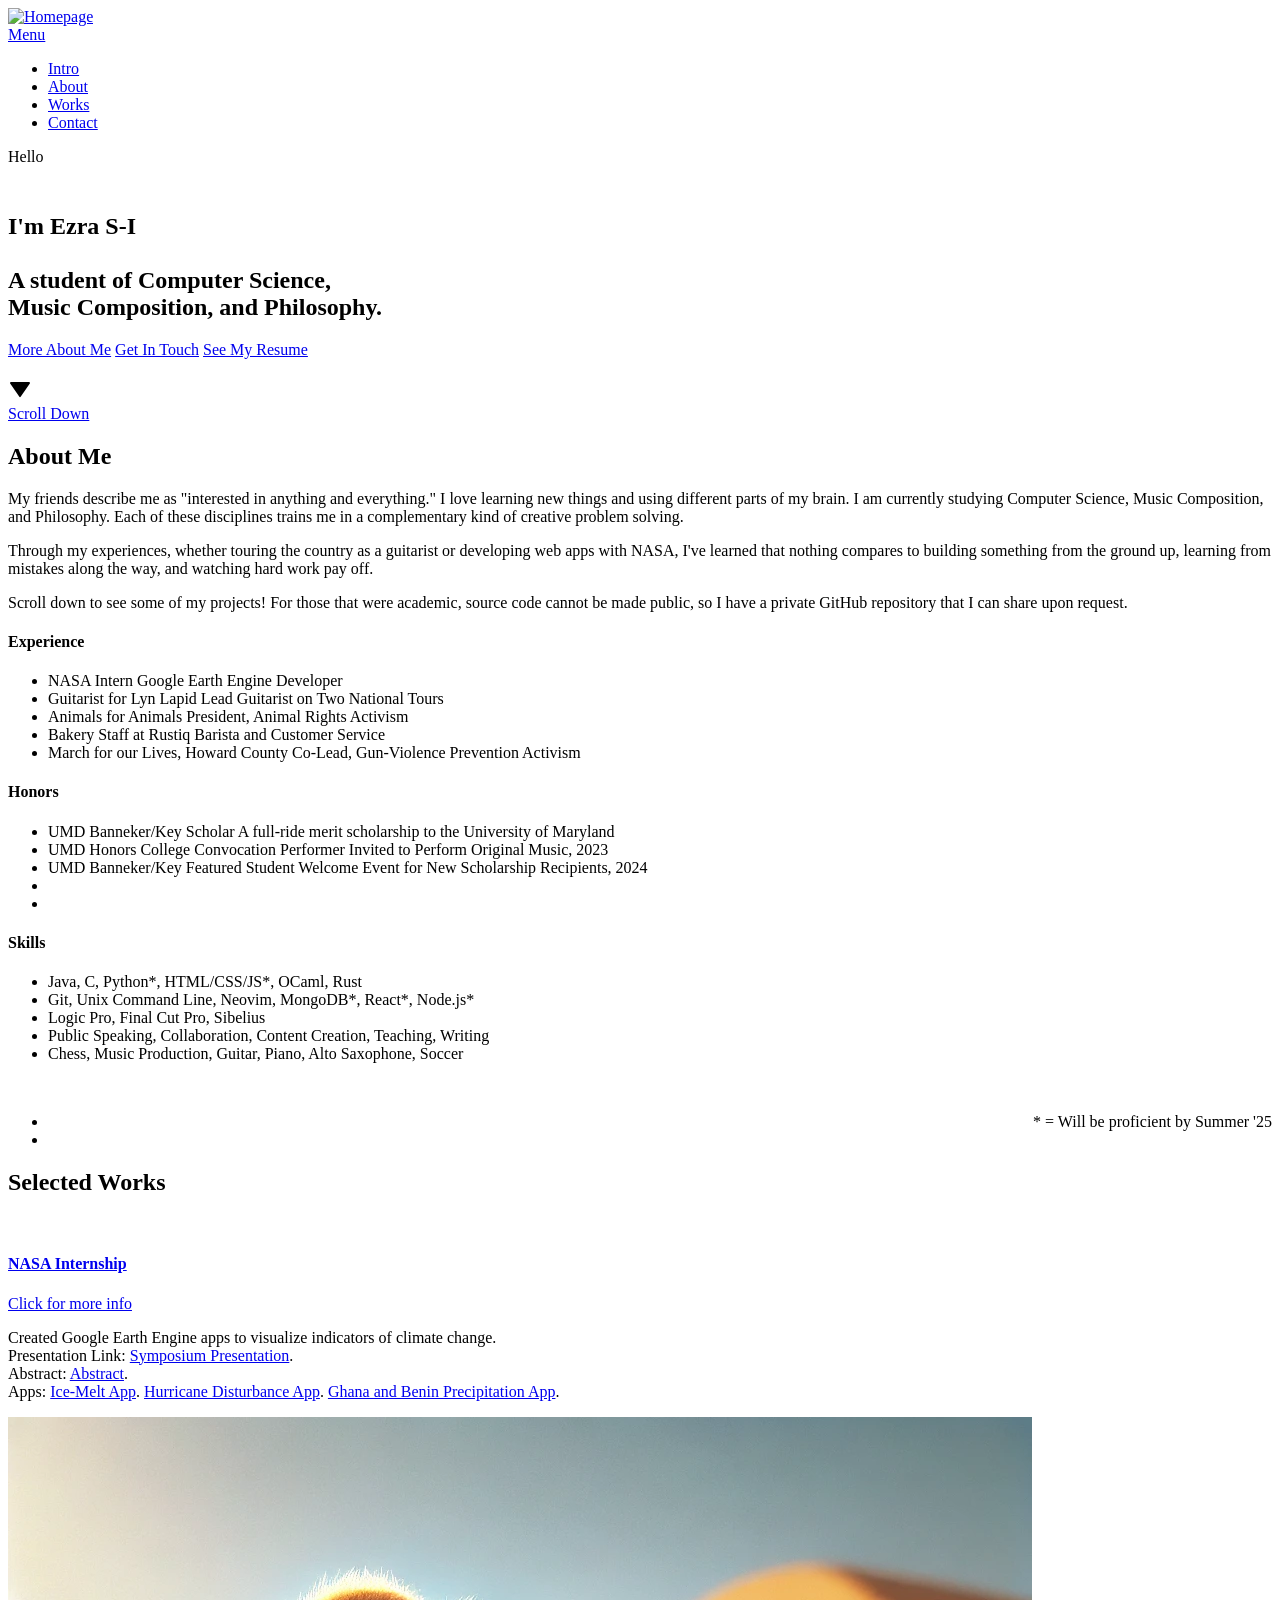
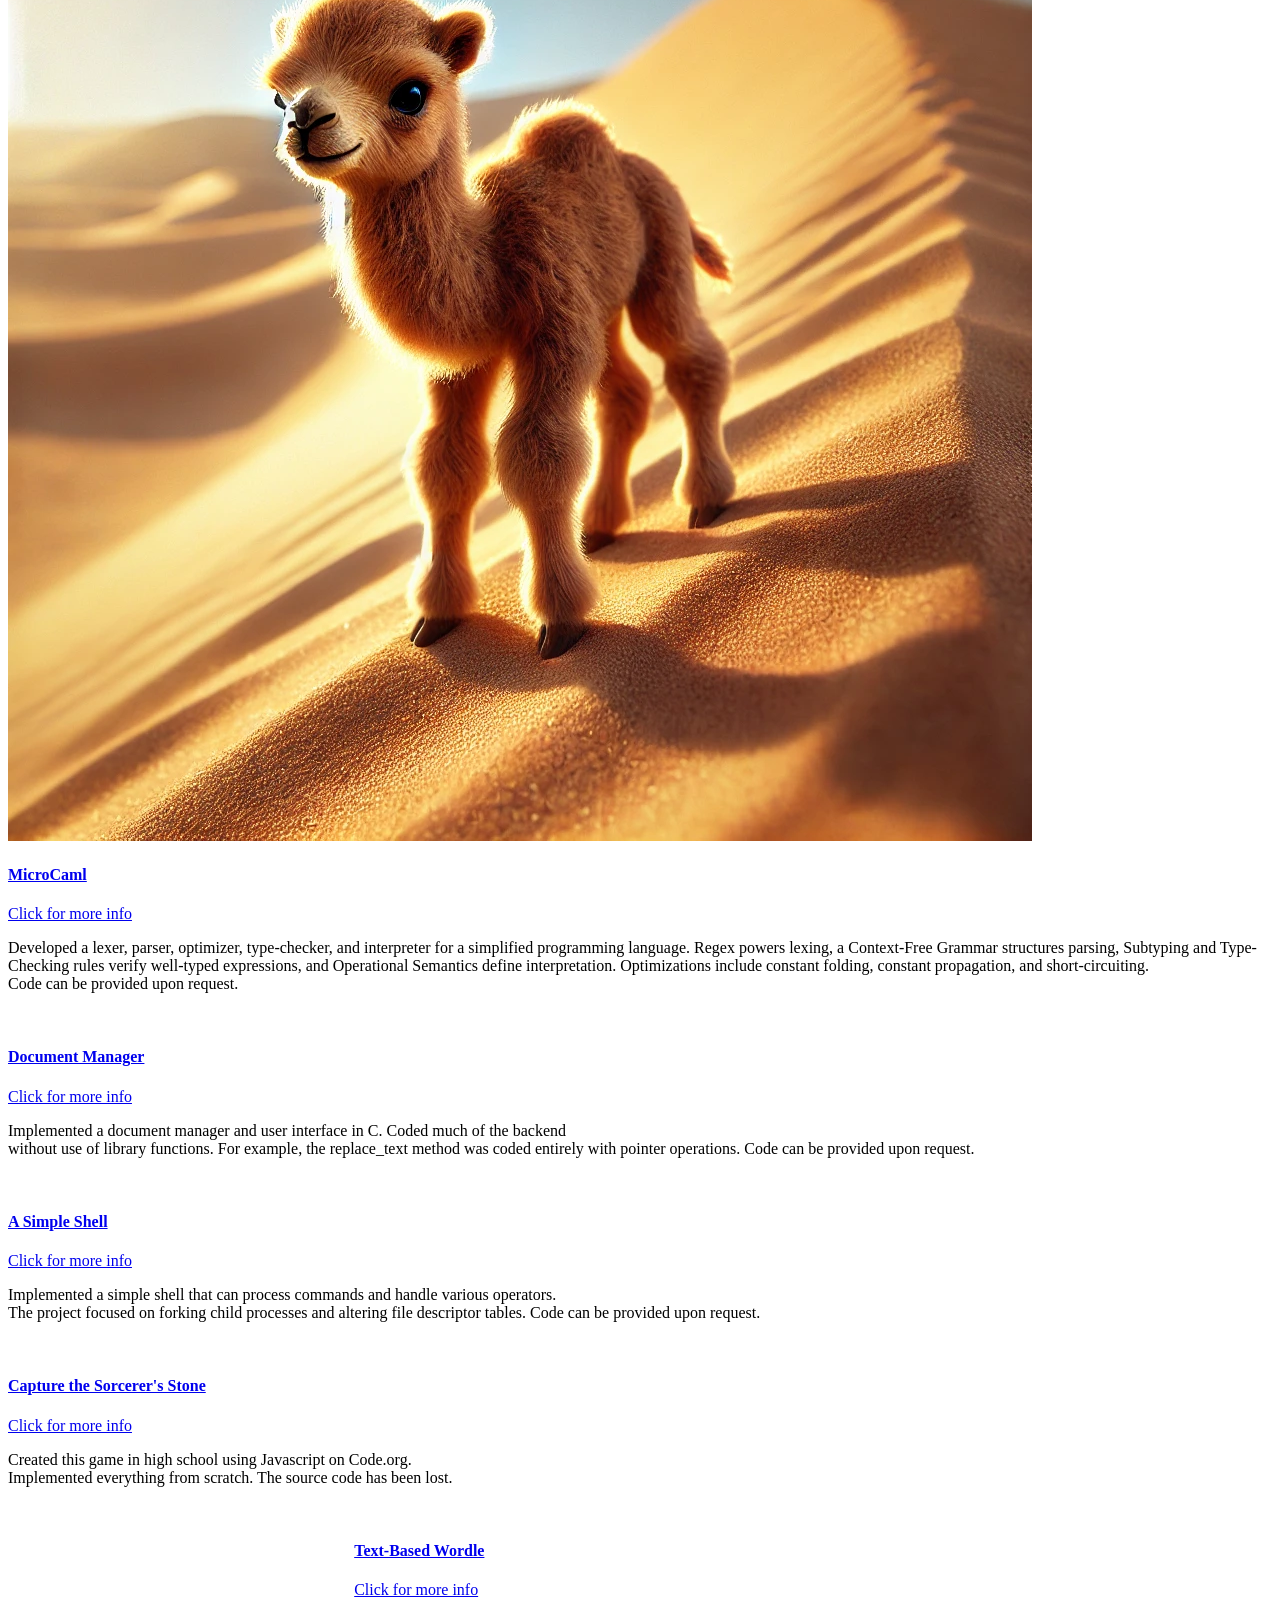
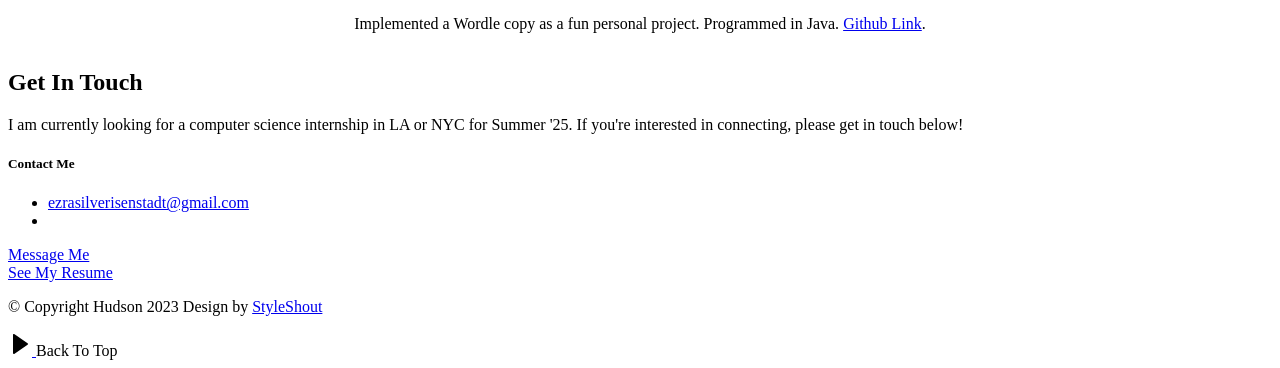
==== commit 6838c74a: "Update resume" ====
--- a/index.html
+++ b/index.html
@@ -94,6 +94,9 @@
                         <div class="s-intro__content-btns">
                             <a class="smoothscroll btn" href="#about">More About Me</a>
                             <a class="smoothscroll btn btn--stroke" href="#footer">Get In Touch</a>
+                
+                <a href="SilverIsenstadt_Resume.pdf" class="btn btn--stroke btn--large u-fullwidth" target="_blank">See My Resume</a>
+                       
                         </div> <!-- s-intro__content-btns -->   
 
                     </div> <!-- s-intro__content-text -->                     
@@ -138,10 +141,7 @@
                 <img src="images/intro-bg.jpg" srcset="images/intro-bg.jpg 1x, images/intro-bg.jpg 2x" alt="">
             </div> <!-- s-intro__content-media -->                
 
-            <div class="s-intro__btn-download">
-                <a href="SilverIsenstadt_Resume.pdf" class="btn btn--stroke btn--large u-fullwidth" target="_blank">See My Resume</a>
-            </div> <!-- end s-intro__btn-download -->
-            
+           
             <div class="s-intro__scroll-down">
                 <a href="#about" class="smoothscroll">
                     <div class="scroll-icon">
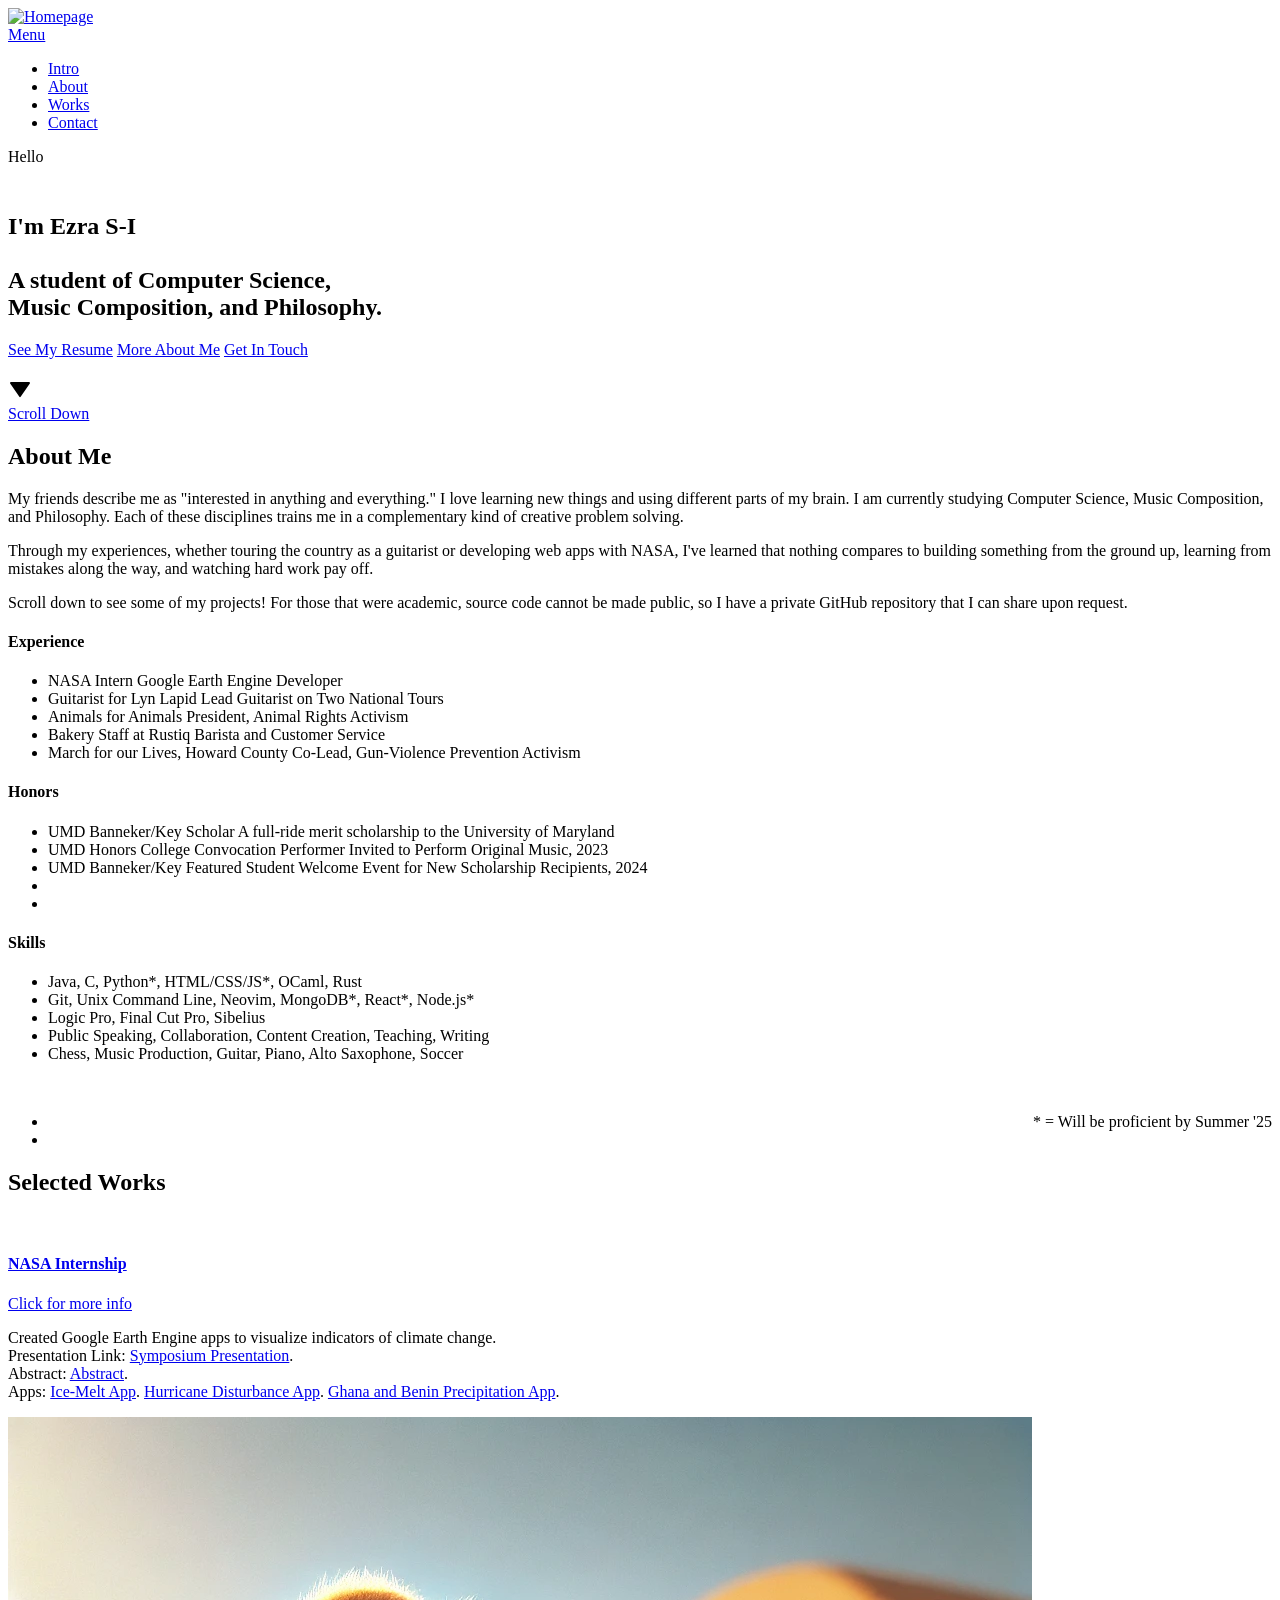
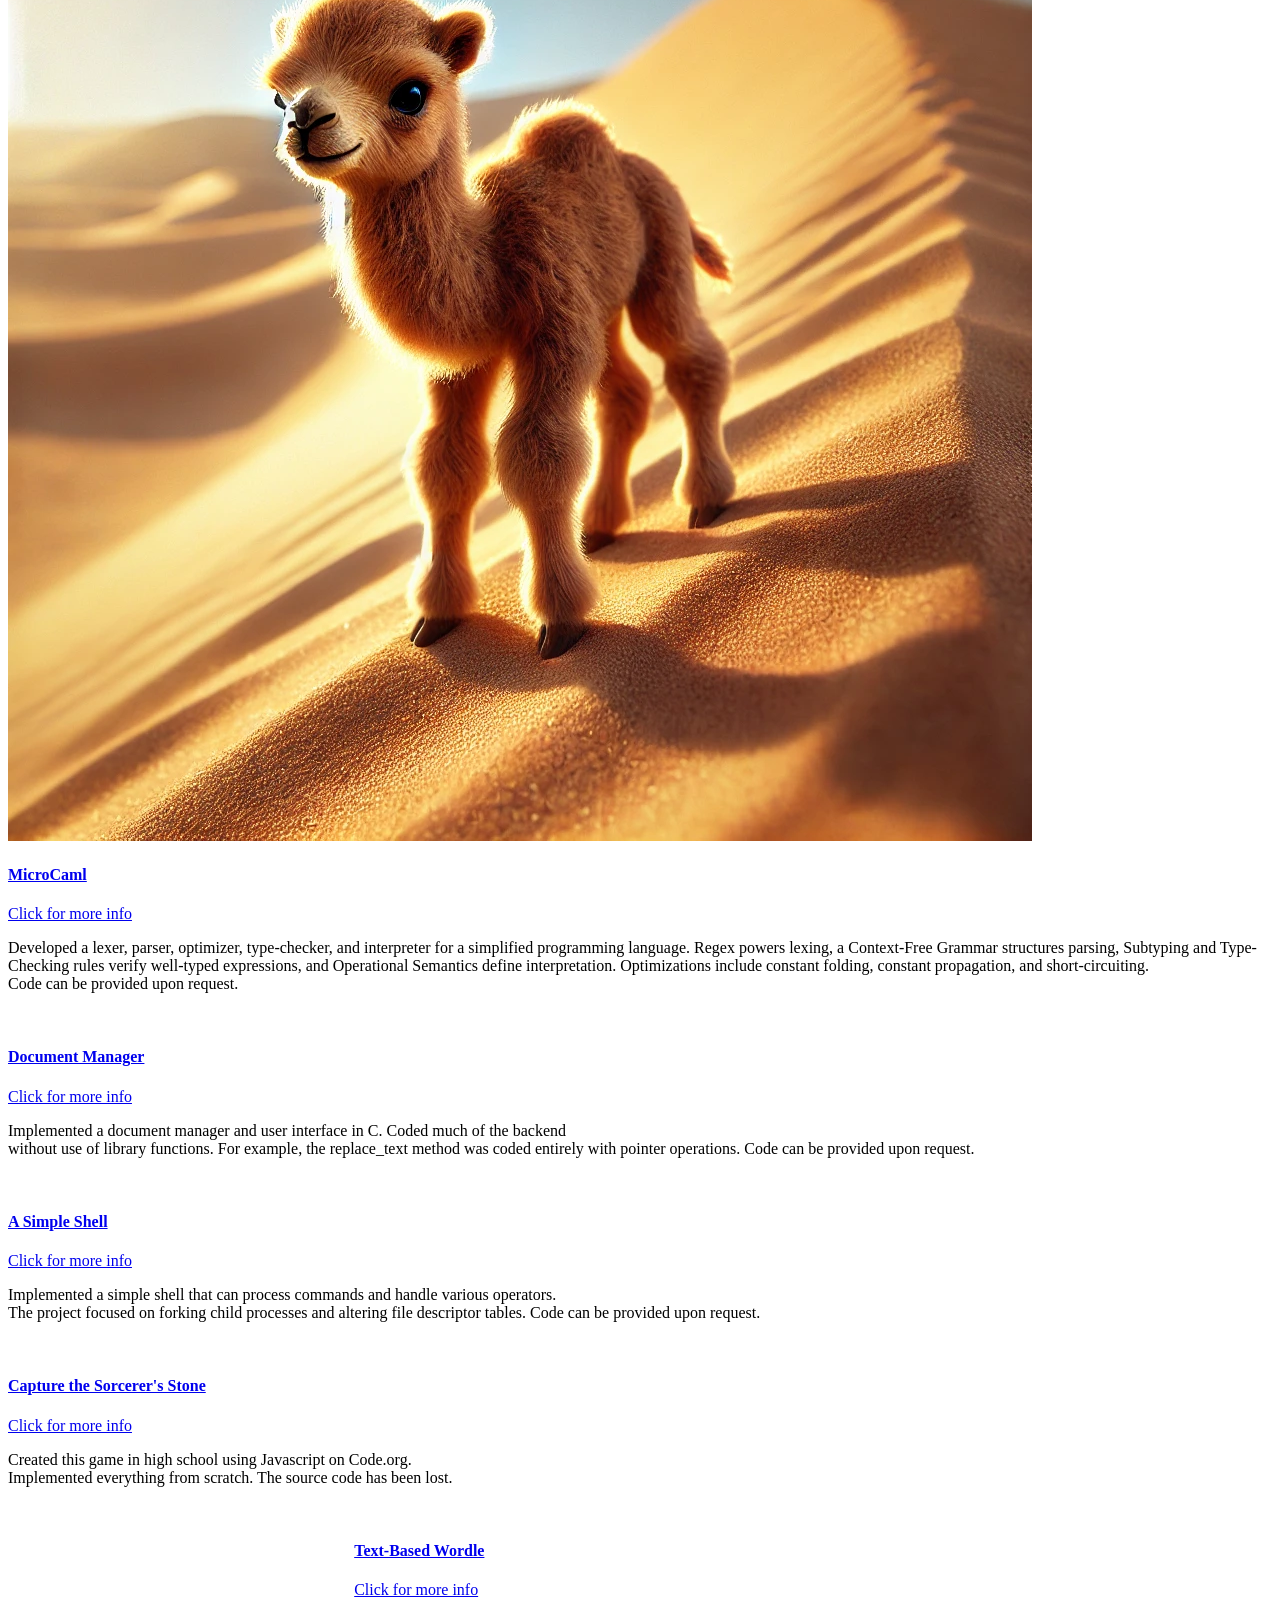
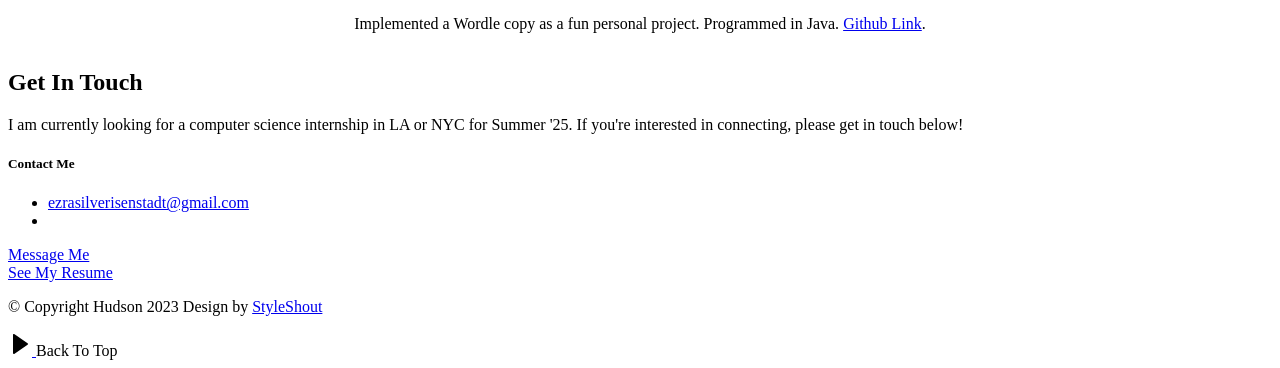
==== commit b1aba9f8: "Reposition 'See My Resume'" ====
--- a/index.html
+++ b/index.html
@@ -92,10 +92,11 @@
                         </h1>                            
 
                         <div class="s-intro__content-btns">
+                            <a href="SilverIsenstadt_Resume.pdf" class="btn btn--stroke btn--large u-fullwidth" target="_blank">See My Resume</a>
                             <a class="smoothscroll btn" href="#about">More About Me</a>
                             <a class="smoothscroll btn btn--stroke" href="#footer">Get In Touch</a>
                 
-                <a href="SilverIsenstadt_Resume.pdf" class="btn btn--stroke btn--large u-fullwidth" target="_blank">See My Resume</a>
+              
                        
                         </div> <!-- s-intro__content-btns -->   
 
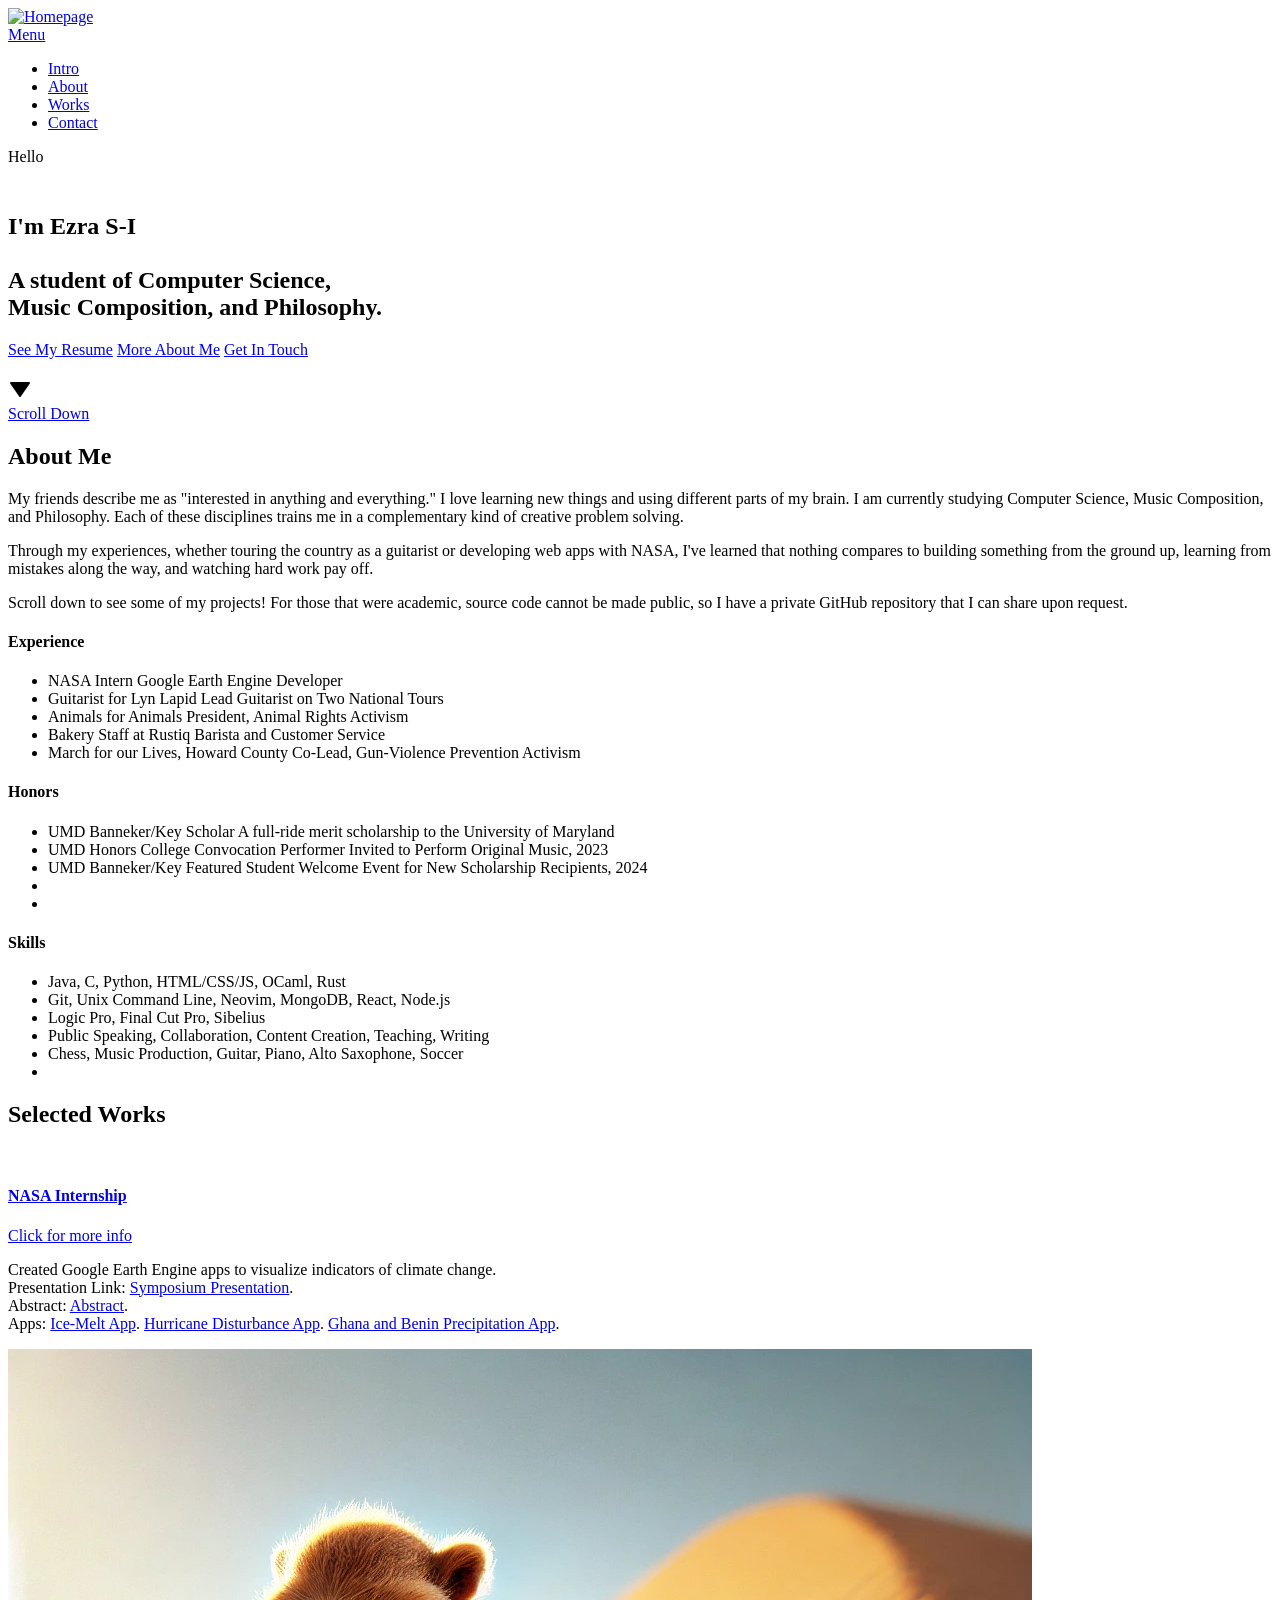
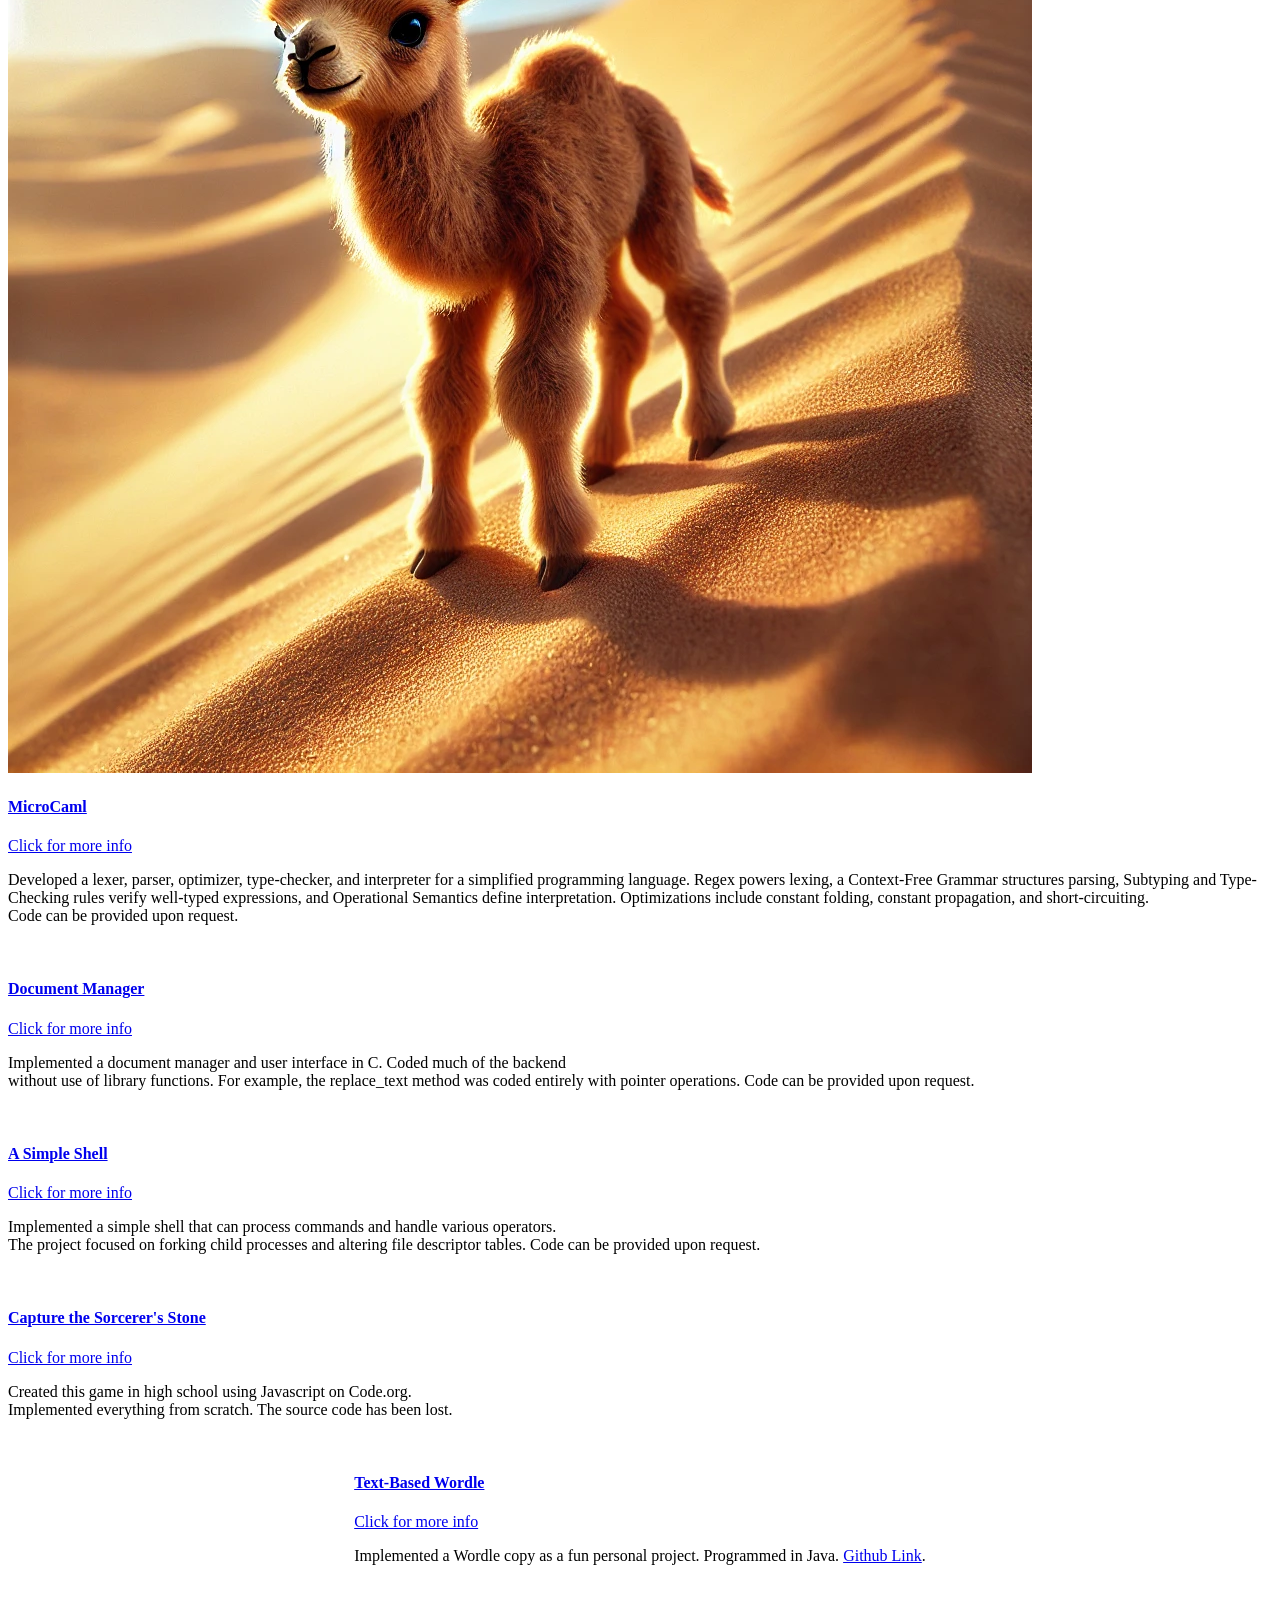
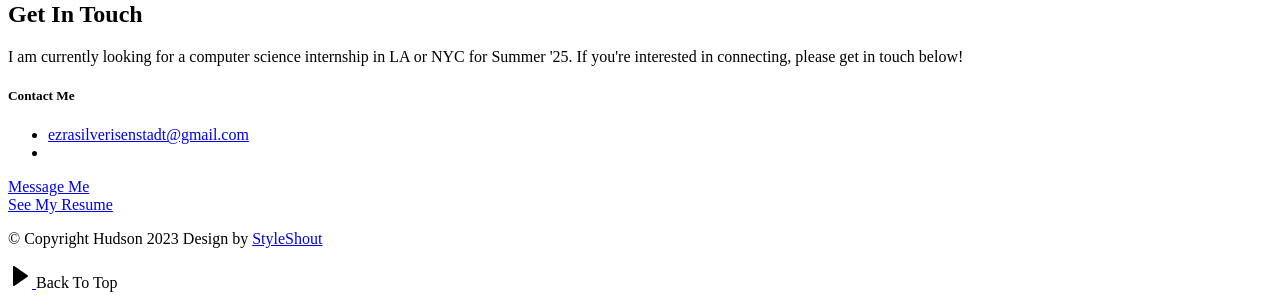
==== commit 3487ee8b: "Remove asterisks" ====
--- a/index.html
+++ b/index.html
@@ -243,10 +243,10 @@
 
                             <ul class="s-about__list">
                                 <li>
-                                   Java, C, Python*, HTML/CSS/JS*, OCaml, Rust
-                                </li>
-                                <li>
-                                   Git, Unix Command Line, Neovim, MongoDB*, React*, Node.js*
+                                   Java, C, Python, HTML/CSS/JS, OCaml, Rust
+                                </li>
+                                <li>
+                                   Git, Unix Command Line, Neovim, MongoDB, React, Node.js
                                 </li>
                                 <li>
                                     Logic Pro, Final Cut Pro, Sibelius
@@ -257,10 +257,7 @@
                                 <li>
                                     Chess, Music Production, Guitar, Piano, Alto Saxophone, Soccer
                                 </li>
-                                <li style="margin-top: 50px; text-align: right;">
-                                        * = Will be proficient by Summer '25
-                                </li>
-                                
+                                                                
                                 <li>
                                     
                                 </li>
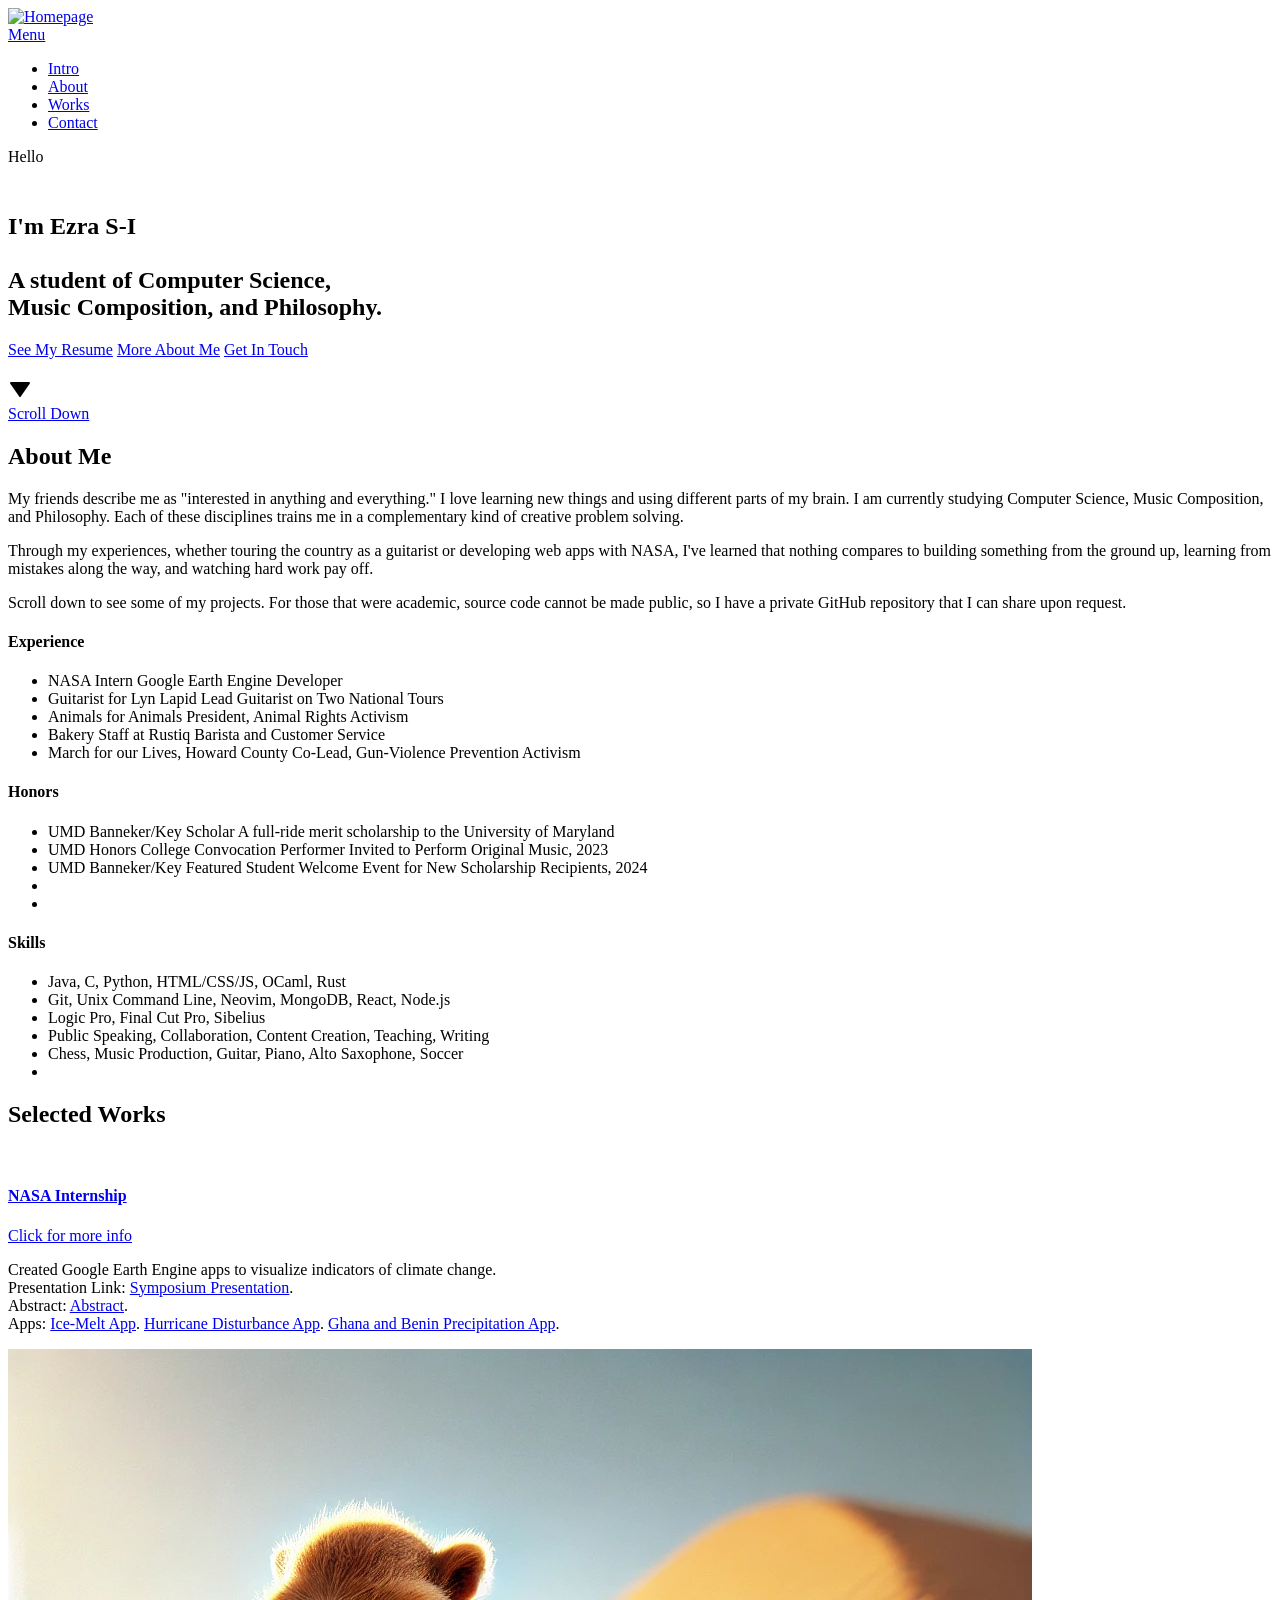
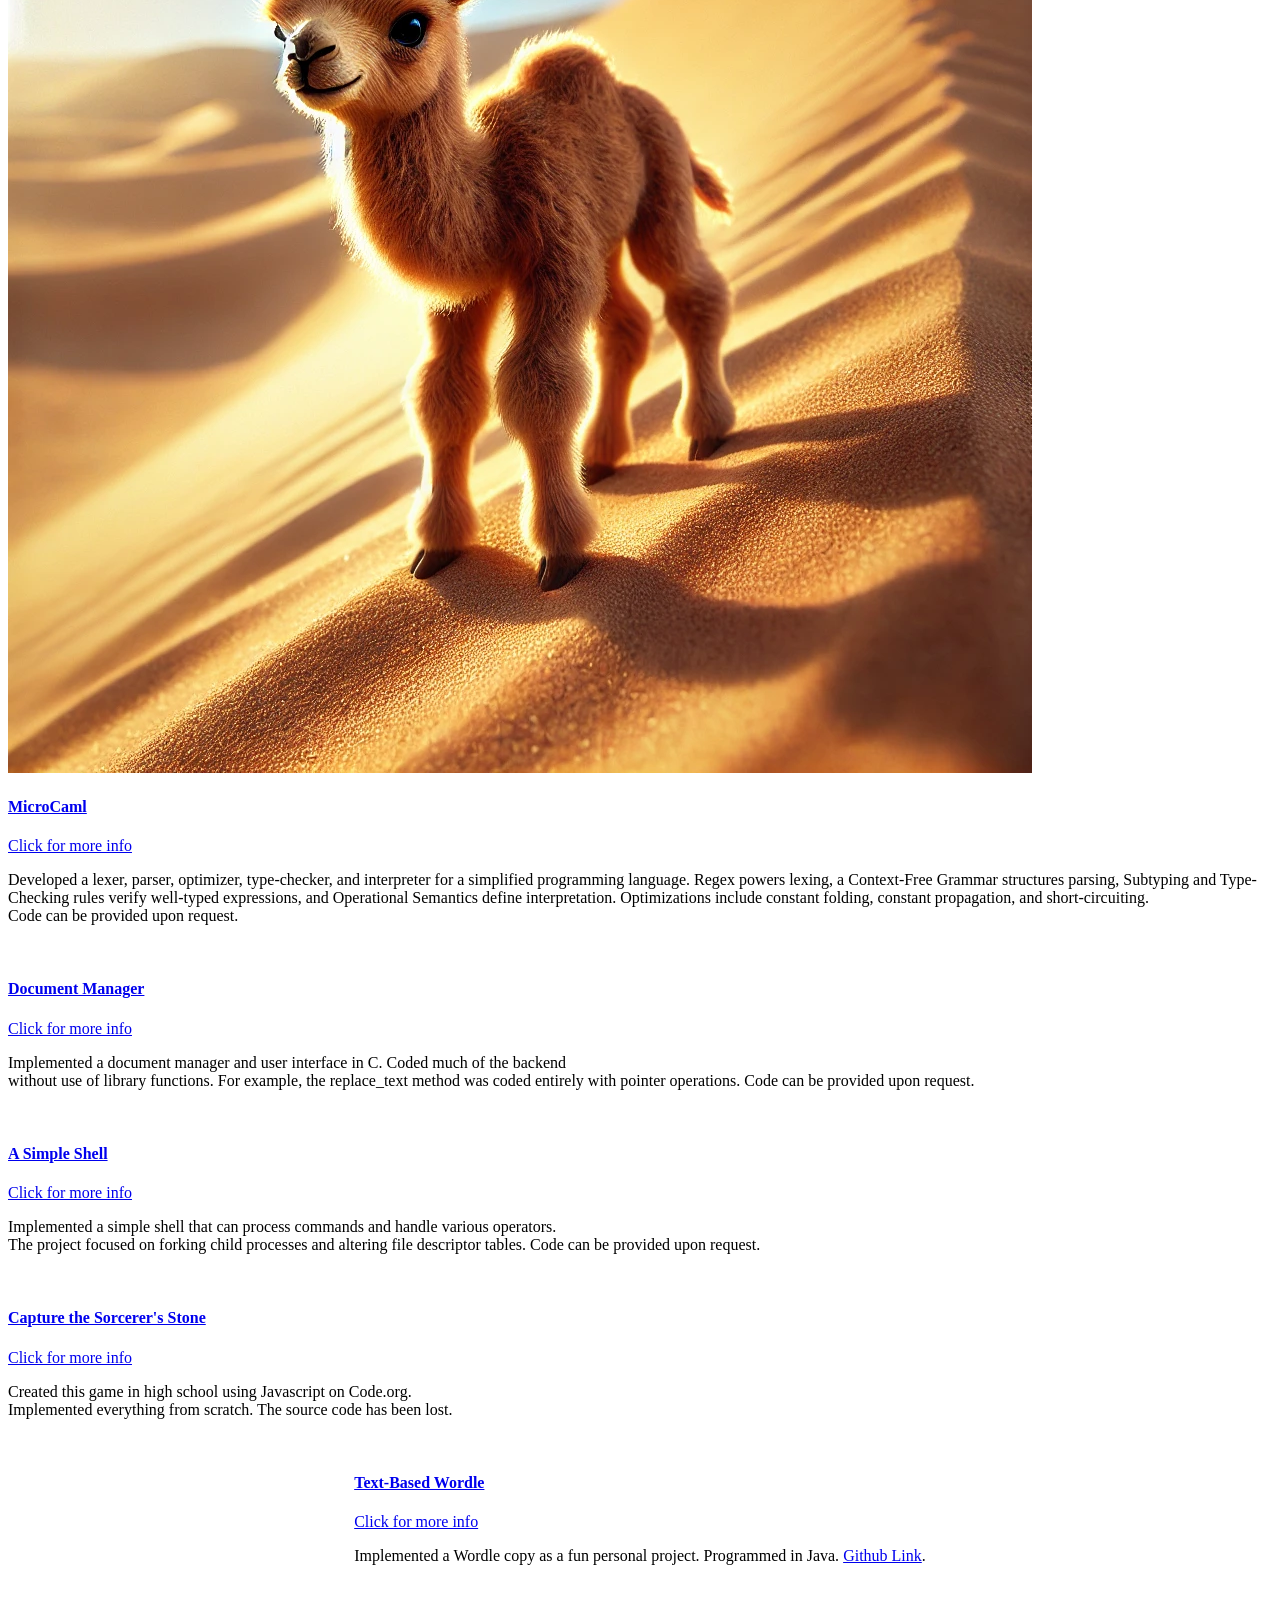
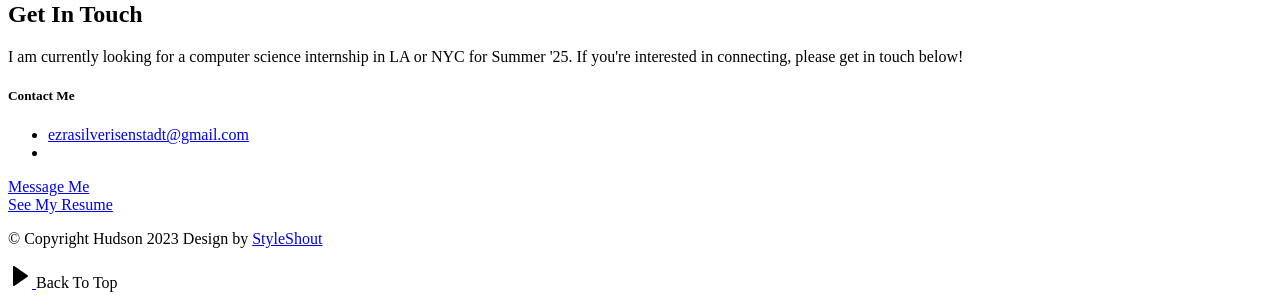
==== commit 2f7bdbef: "Remove exclam" ====
--- a/index.html
+++ b/index.html
@@ -178,7 +178,7 @@
                     </p>
 
                     <p class="attention-getter">
-                        Scroll down to see some of my projects! For those that were academic, source code cannot be made public, so I have a private GitHub repository that I 
+                        Scroll down to see some of my projects. For those that were academic, source code cannot be made public, so I have a private GitHub repository that I 
                         can share upon request. 
                     </p>
 
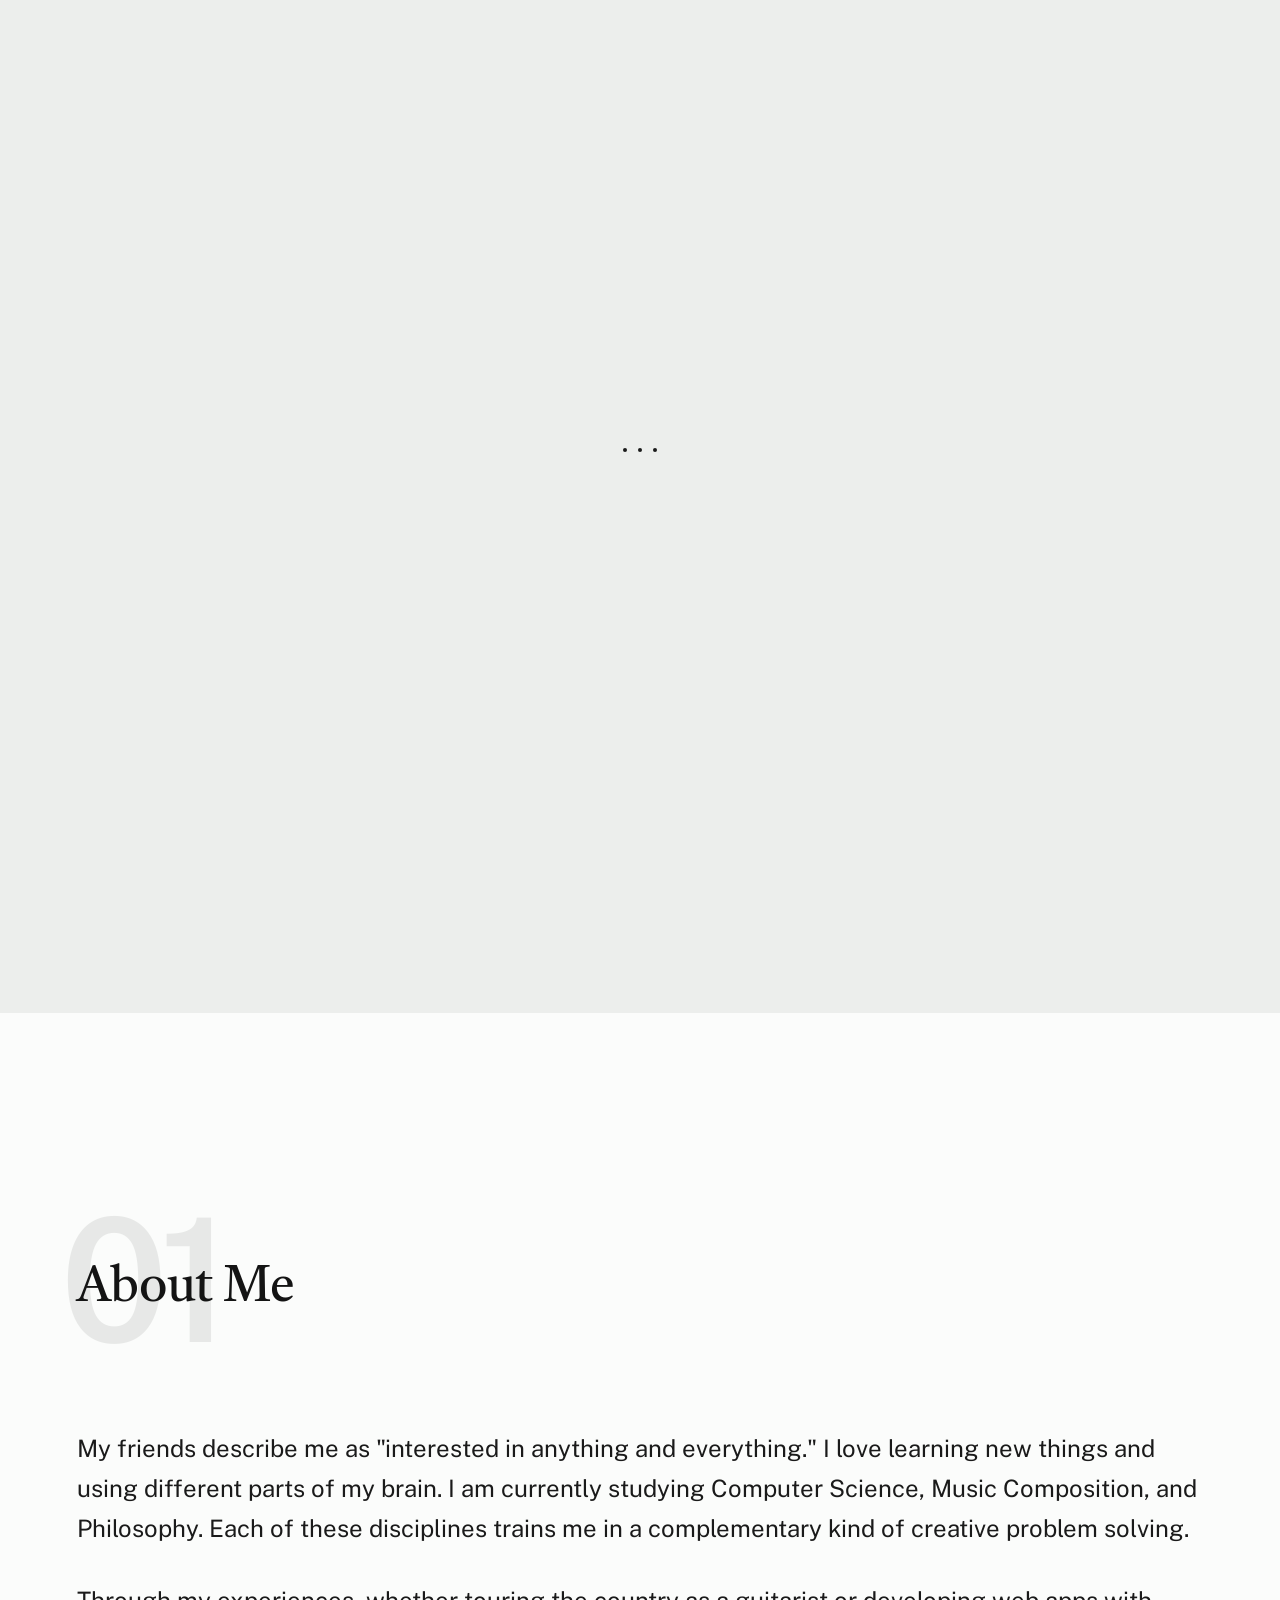
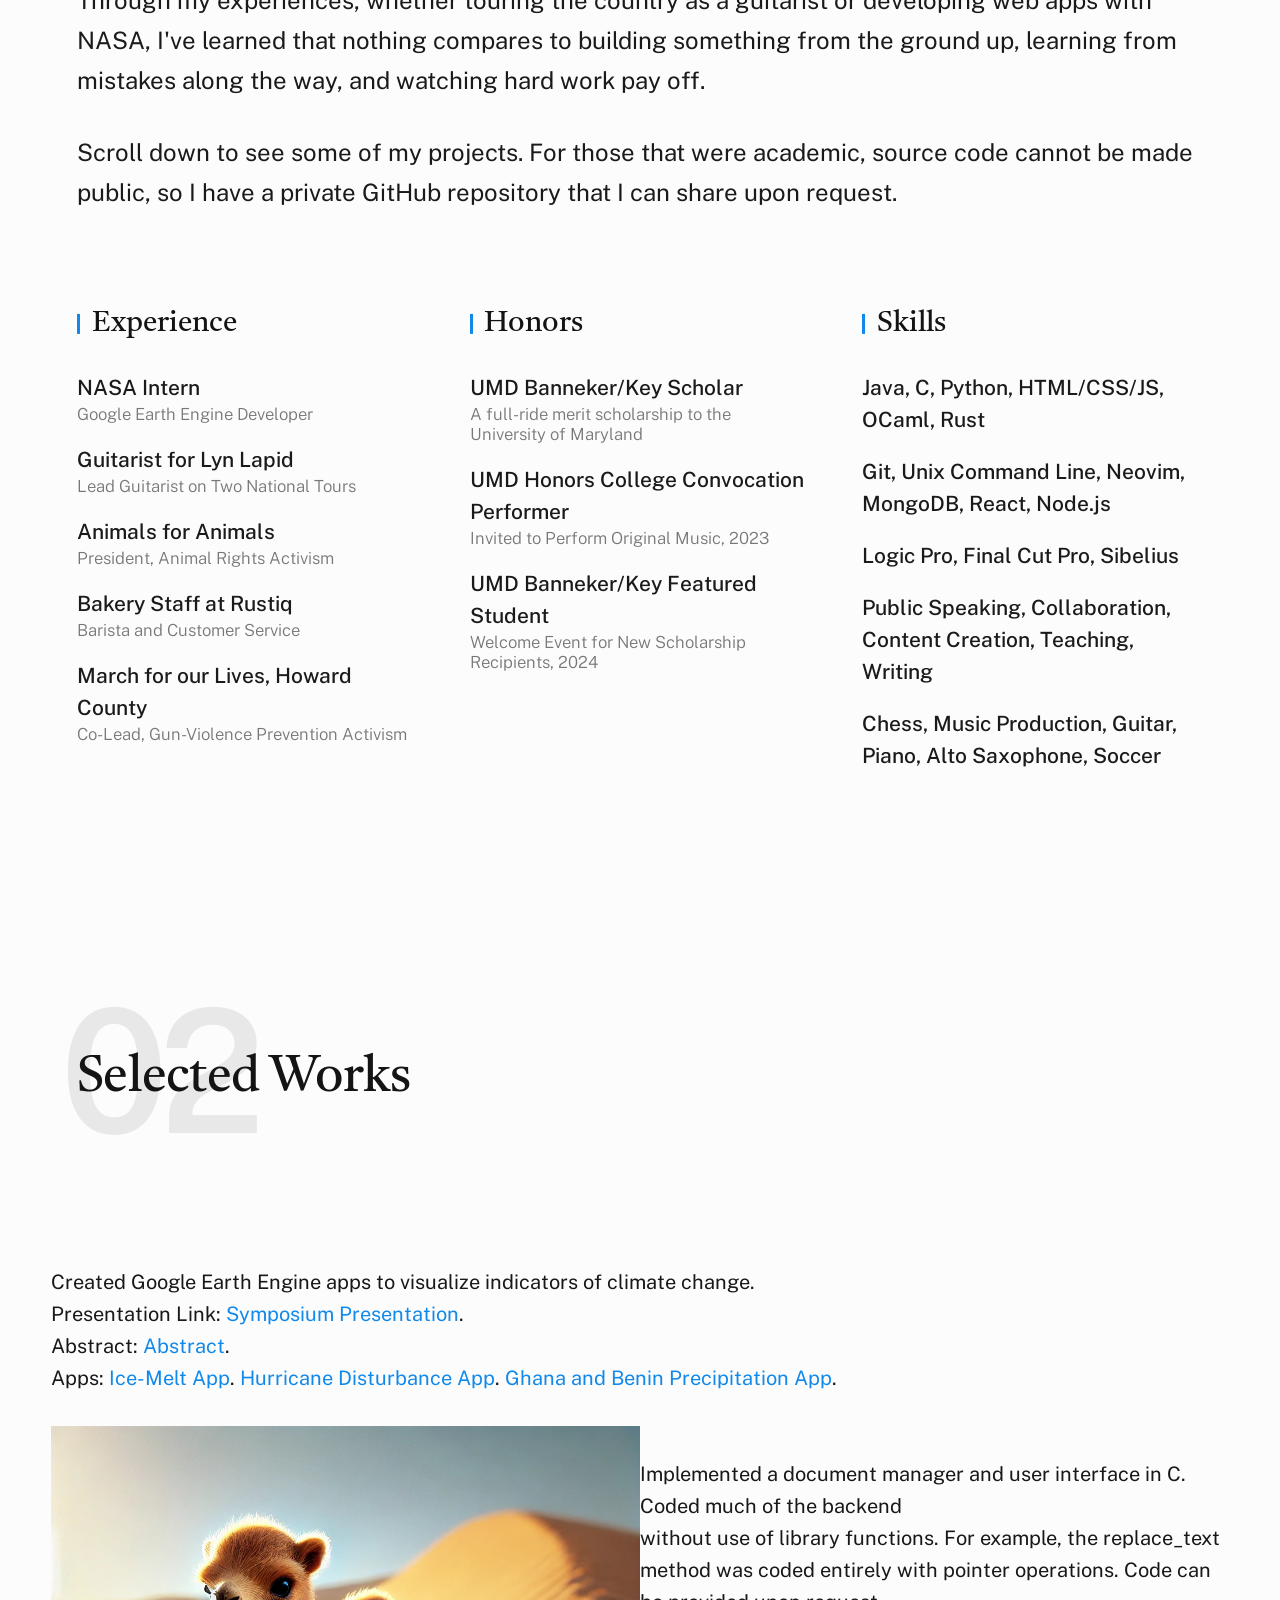
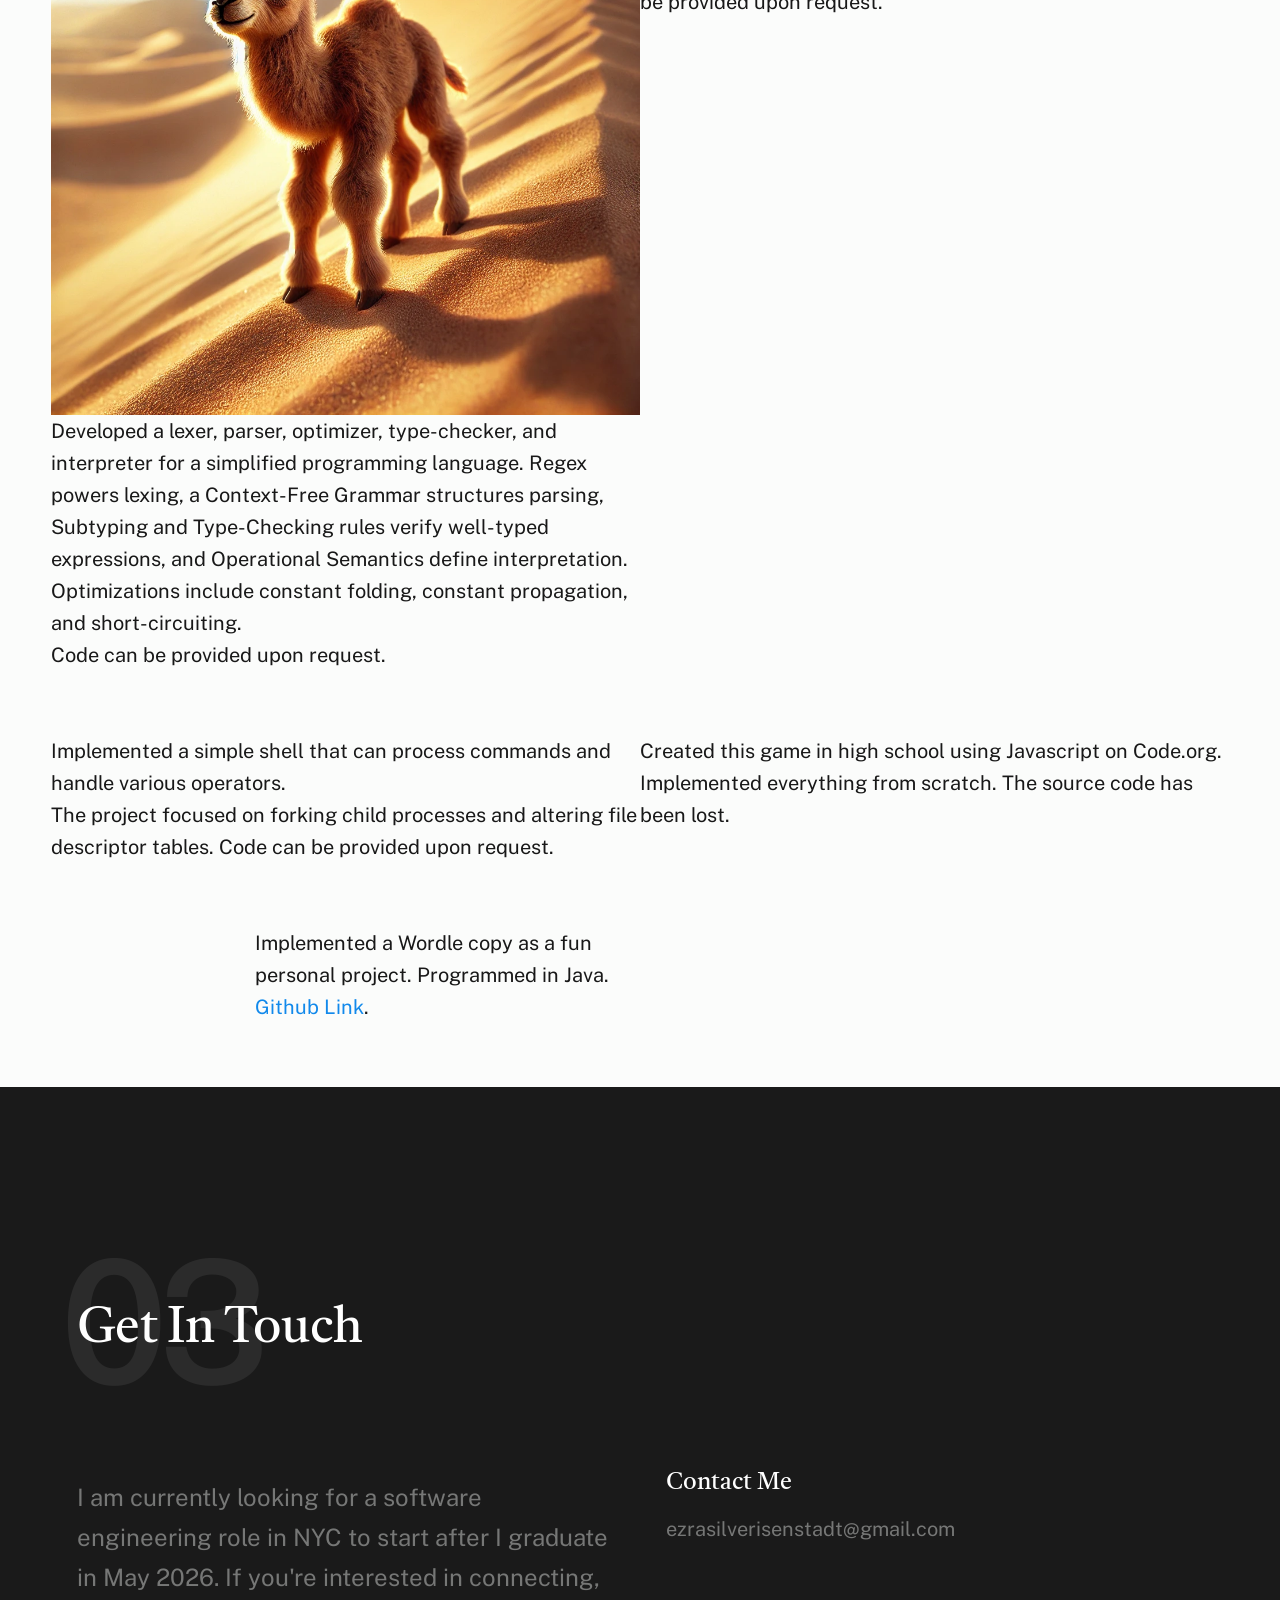
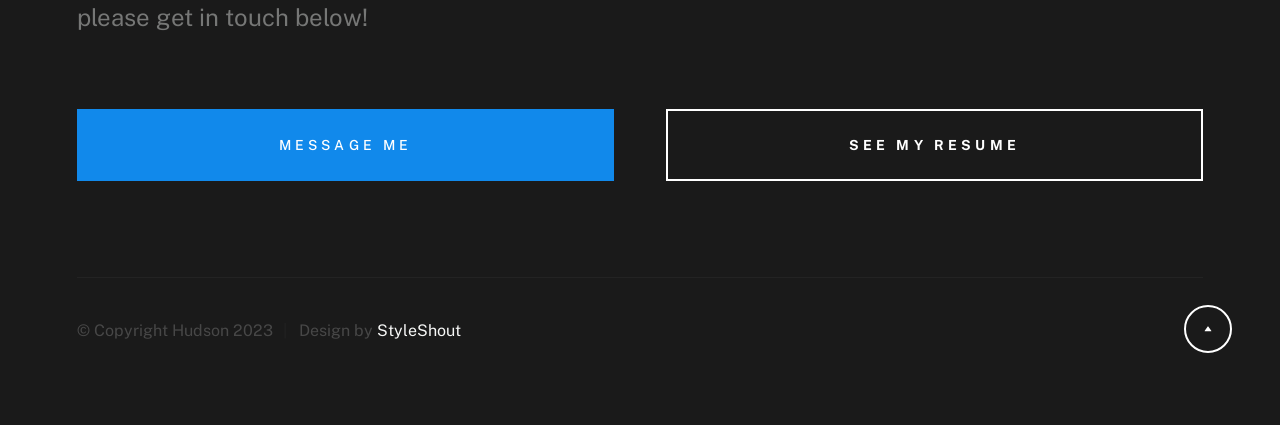
==== commit 0ab95af0: "Update resume and footer" ====
--- a/index.html
+++ b/index.html
@@ -491,7 +491,7 @@
 
                 <div class="column xl-6 md-12 s-footer__block s-footer__about">                    
                     <p class="attention-getter">
-                            I am currently looking for a computer science internship in LA or NYC for Summer '25. If you're interested in connecting, please get in touch below!
+                            I am currently looking for a software engineering role in NYC to start after I graduate in May 2026. If you're interested in connecting, please get in touch below!
                     </p>               
                 </div> <!-- end section-footer__about -->
 
--- a/css/styles.css
+++ b/css/styles.css
@@ -0,0 +1,4461 @@
+@charset "UTF-8";
+
+/* =================================================================== 
+ * Hudson Main Stylesheet
+ * Template Ver. 1.0.0
+ * 04-03-2023
+ * ------------------------------------------------------------------
+ *
+ * TOC:
+ * # SETTINGS
+ *      ## fonts 
+ *      ## colors
+ *      ## spacing and typescale
+ *      ## grid variables
+ * # CSS RESET
+ * # GRID
+ * # BASE SETUP
+ * # UTILITY CLASSES
+ * # TYPOGRAPHY 
+ *      ## base type styles
+ *      ## additional typography & helper classes
+ *      ## lists
+ *      ## media 
+ *      ## spacing
+ * # PRELOADER
+ *      ## page loaded
+ * # FORM 
+ *      ## style placeholder text
+ * # BUTTONS
+ * # TABLE
+ * # COMPONENTS
+ *      ## pagination
+ *      ## alert box 
+ *      ## skillbars
+ *      ## stats tabs
+ * # PROJECT-WIDE SHARED STYLES
+ *      ## section header
+ *      ## social list
+ *      ## swiper overrides
+ *      ## glightbox overrides
+ * # GRID-BASED LAYOUTS
+ *      ## grid block
+ *      ## list grid
+ * # PAGE WRAP
+ * # SITE HEADER
+ *      ## logo
+ *      ## main navigation
+ *      ## mobile menu toggle
+ * # INTRO
+ *      ## intro content
+ *      ## intro btn cv download
+ *      ## intro social
+ *      ## intro scroll down
+ *      ## intro transitions
+ * # ABOUT
+ *      ## about blocks
+ * # WORKS
+ *      ## folio entries 
+ *      ## testimonials
+ * # NUMBERS
+ * # FOOTER
+ *      ## copyright
+ *      ## go top
+ *
+ * ------------------------------------------------------------------ */
+
+
+/* ===================================================================
+ * # SETTINGS
+ *
+ *
+ * ------------------------------------------------------------------- */
+
+/* ------------------------------------------------------------------- 
+ * ## fonts 
+ * ------------------------------------------------------------------- */
+@import url("https://fonts.googleapis.com/css2?family=Castoro:ital@0;1&family=Public+Sans:ital,wght@0,300;0,400;0,500;0,600;0,700;1,300;1,400;1,500;1,600;1,700&display=swap");
+
+:root {
+    --font-1: "Public Sans", Sans-serif;
+    --font-2: "Castoro", Serif;
+
+  /* monospace
+   */
+    --font-mono: Consolas, "Andale Mono", Courier, "Courier New", monospace;
+}
+
+/* ------------------------------------------------------------------- 
+ * ## colors
+ * ------------------------------------------------------------------- */
+:root {
+
+  /* color-1(#C73E1D)
+   * color-2(#2F352B)
+   * color-3(#1A1A1A)
+   */
+    --color-1: rgb(17, 137, 235);
+    --color-2: hsla(96, 10%, 19%, 1);
+    --color-3: hsla(0, 0%, 10%, 1);
+
+  /* theme color variations
+   */
+    --color-1-lightest: hsla(12, 75%, 75%, 1);
+    --color-1-lighter : hsla(12, 75%, 65%, 1);
+    --color-1-light   : hsla(12, 75%, 55%, 1);
+    --color-1-dark    : hsla(12, 75%, 35%, 1);
+    --color-1-darker  : hsla(12, 75%, 25%, 1);
+    --color-1-darkest : hsla(12, 75%, 15%, 1);
+
+    --color-2-lightest: hsla(96, 10%, 49%, 1);
+    --color-2-lighter : hsla(96, 10%, 39%, 1);
+    --color-2-light   : hsla(96, 10%, 29%, 1);
+    --color-2-dark    : hsla(96, 10%, 10%, 1);
+    --color-2-darker  : hsla(96, 10%, 1%, 1);
+
+    --color-3-light: hsla(0, 0%, 16%, 1);
+    --color-3-dark : hsla(0, 0%, 8%, 1);
+
+  /* feedback colors
+   * color-error(#ffd1d2), color-success(#c8e675), 
+   * color-info(#d7ecfb), color-notice(#fff099)
+   */
+    --color-error          : hsla(359, 100%, 91%, 1);
+    --color-success        : hsla(76, 69%, 68%, 1);
+    --color-info           : hsla(205, 82%, 91%, 1);
+    --color-notice         : hsla(51, 100%, 80%, 1);
+    --color-error-content  : hsla(359, 50%, 50%, 1);
+    --color-success-content: hsla(76, 29%, 28%, 1);
+    --color-info-content   : hsla(205, 32%, 31%, 1);
+    --color-notice-content : hsla(51, 30%, 30%, 1);
+
+  /* neutrals
+   * generated using 
+   * Tint & Shade Generator 
+   * (https://maketintsandshades.com/)
+   */
+    --color-black  : #000000;
+    --color-gray-19: #181818;
+    --color-gray-18: #2f302f;
+    --color-gray-17: #474747;
+    --color-gray-16: #5e5f5e;
+    --color-gray-15: #767776;
+    --color-gray-14: #8e8f8e;
+    --color-gray-13: #a5a7a5;
+    --color-gray-12: #bdbebd;
+    --color-gray-11: #d4d6d4;
+    --color-gray-10: #eceeec;
+    --color-gray-9 : #eef0ee;
+    --color-gray-8 : #f0f1f0;
+    --color-gray-7 : #f2f3f2;
+    --color-gray-6 : #f4f5f4;
+    --color-gray-5 : #f6f7f6;
+    --color-gray-4 : #f7f8f7;
+    --color-gray-3 : #f9faf9;
+    --color-gray-2 : #fbfcfb;
+    --color-gray-1 : #fbfcfb;
+    --color-white  : #ffffff;
+
+  /* text
+   */
+    --color-text       : var(--color-gray-19);
+    --color-text-dark  : var(--color-3-dark);
+    --color-text-light : var(--color-gray-15);
+    --color-placeholder: var(--color-gray-13);
+
+  /* link
+   */
+    --color-link       : var(--color-1);
+    --color-link-hover : var(--color-2-lighter);
+    --color-link-active: var(--color-2-lighter);
+
+  /* buttons
+   */
+    --color-btn                   : var(--color-gray-10);
+    --color-btn-text              : var(--color-text);
+    --color-btn-hover             : var(--color-gray-11);
+    --color-btn-hover-text        : var(--color-text);
+    --color-btn-primary           : var(--color-1);
+    --color-btn-primary-text      : var(--color-white);
+    --color-btn-primary-hover     : var(--color-1-light);
+    --color-btn-primary-hover-text: var(--color-white);
+    --color-btn-stroke            : var(--color-text-dark);
+    --color-btn-stroke-text       : var(--color-text-dark);
+    --color-btn-stroke-hover      : var(--color-text-dark);
+    --color-btn-stroke-hover-text : var(--color-white);
+
+  /* preloader
+   */
+    --color-preloader-bg: var(--color-gray-10);
+    --color-loader      : var(--color-3);
+    --color-loader-light: var(--color-gray-14);
+
+  /* others
+   */
+    --color-body-bg: var(--color-gray-1);
+    --color-border : rgba(0, 0, 0, .1);
+    --border-radius: 5px;
+}
+
+/* ------------------------------------------------------------------- 
+ * ## spacing and typescale
+ * ------------------------------------------------------------------- */
+:root {
+
+  /* spacing
+   * base font size: 20px 
+   * vertical space unit : 32px
+   */
+    --base-size     : 62.5%;
+    --multiplier    : 1;
+    --base-font-size: calc(2rem * var(--multiplier));
+    --space         : calc(3.2rem * var(--multiplier));
+
+  /* vertical spacing 
+   */
+    --vspace-0_125: calc(0.125 * var(--space));
+    --vspace-0_25 : calc(0.25 * var(--space));
+    --vspace-0_375: calc(0.375 * var(--space));
+    --vspace-0_5  : calc(0.5 * var(--space));
+    --vspace-0_625: calc(0.625 * var(--space));
+    --vspace-0_75 : calc(0.75 * var(--space));
+    --vspace-0_875: calc(0.875 * var(--space));
+    --vspace-1    : calc(var(--space));
+    --vspace-1_25 : calc(1.25 * var(--space));
+    --vspace-1_5  : calc(1.5 * var(--space));
+    --vspace-1_75 : calc(1.75 * var(--space));
+    --vspace-2    : calc(2 * var(--space));
+    --vspace-2_5  : calc(2.5 * var(--space));
+    --vspace-3    : calc(3 * var(--space));
+    --vspace-3_5  : calc(3.5 * var(--space));
+    --vspace-4    : calc(4 * var(--space));
+    --vspace-4_5  : calc(4.5 * var(--space));
+    --vspace-5    : calc(5 * var(--space));
+    --vspace-5_5  : calc(5.5 * var(--space));
+    --vspace-6    : calc(6 * var(--space));
+    --vspace-6_5  : calc(6.5 * var(--space));
+    --vspace-7    : calc(7 * var(--space));
+    --vspace-7_5  : calc(7.5 * var(--space));
+    --vspace-8    : calc(8 * var(--space));
+    --vspace-8_5  : calc(8.5 * var(--space));
+    --vspace-9    : calc(9 * var(--space));
+    --vspace-9_5  : calc(9.5 * var(--space));
+    --vspace-10   : calc(10 * var(--space));
+
+  /* type scale
+   * ratio 1        :2 | base: 20px
+   * -------------------------------------------------------
+   *
+   * --text-huge-3    = (148.60px)
+   * --text-huge-2    = (123.83px)
+   * --text-huge-1    = (103.20px)
+   * --text-display-3 = (86.00px)
+   * --text-display-2 = (71.66px)
+   * --text-display-1 = (59.72px)
+   * --text-xxxl      = (49.77px)
+   * --text-xxl       = (41.47px)
+   * --text-xl        = (34.56px)
+   * --text-lg        = (28.80px)
+   * --text-md        = (24.00px)
+   * --text-size      = (20.00px) BASE
+   * --text-sm        = (16.67px)
+   * --text-xs        = (13.89px)
+   *
+   * ---------------------------------------------------------
+   */
+    --text-scale-ratio: 1.2;
+    --text-size       : var(--base-font-size);
+    --text-xs         : calc((var(--text-size) / var(--text-scale-ratio)) / var(--text-scale-ratio));
+    --text-sm         : calc(var(--text-xs) * var(--text-scale-ratio));
+    --text-md         : calc(var(--text-sm) * var(--text-scale-ratio) * var(--text-scale-ratio));
+    --text-lg         : calc(var(--text-md) * var(--text-scale-ratio));
+    --text-xl         : calc(var(--text-lg) * var(--text-scale-ratio));
+    --text-xxl        : calc(var(--text-xl) * var(--text-scale-ratio));
+    --text-xxxl       : calc(var(--text-xxl) * var(--text-scale-ratio));
+    --text-display-1  : calc(var(--text-xxxl) * var(--text-scale-ratio));
+    --text-display-2  : calc(var(--text-display-1) * var(--text-scale-ratio));
+    --text-display-3  : calc(var(--text-display-2) * var(--text-scale-ratio));
+    --text-huge-1     : calc(var(--text-display-3) * var(--text-scale-ratio));
+    --text-huge-2     : calc(var(--text-huge-1) * var(--text-scale-ratio));
+    --text-huge-3     : calc(var(--text-huge-2) * var(--text-scale-ratio));
+
+  /* default button height
+   */
+    --vspace-btn: var(--vspace-1_75);
+}
+
+/* on mobile devices below 600px, change the value of '--multiplier' 
+ * to adjust the values of base font size and vertical space unit.
+ */
+@media screen and (max-width: 600px) {
+    :root {
+        --multiplier: .9375;
+    }
+}
+
+/* ------------------------------------------------------------------- 
+ * ## grid variables
+ * ------------------------------------------------------------------- */
+:root {
+
+  /* widths for rows and containers
+   */
+    --width-sixteen-cols: 1760px;
+    --width-default     : 1280px;
+    --width-wide        : 1600px;
+    --width-wider       : 1800px;
+    --width-narrow      : 1200px;
+    --width-narrower    : 1000px;
+    --width-narrowest   : 800px;
+    --width-full        : 100%;
+    --width-grid-max    : var(--width-default);
+
+  /* gutter
+   */
+    --gutter: 2.6rem;
+}
+
+/* on large screen devices
+ */
+@media screen and (max-width: 1000px) {
+    :root {
+        --gutter: 2.2rem;
+    }
+}
+
+/* on small devices
+ */
+@media screen and (max-width: 600px) {
+    :root {
+        --gutter: 1rem;
+    }
+}
+
+
+/* ====================================================================
+ * # CSS RESET
+ *
+ *
+ * --------------------------------------------------------------------
+ * http://meyerweb.com/eric/tools/css/reset/ 
+ * v2.0 | 20110126
+ * License: none (public domain)
+ * -------------------------------------------------------------------- */
+html,
+body,
+div,
+span,
+applet,
+object,
+iframe,
+h1,
+h2,
+h3,
+h4,
+h5,
+h6,
+p,
+blockquote,
+pre,
+a,
+abbr,
+acronym,
+address,
+big,
+cite,
+code,
+del,
+dfn,
+em,
+img,
+ins,
+kbd,
+q,
+s,
+samp,
+small,
+strike,
+strong,
+sub,
+sup,
+tt,
+var,
+b,
+u,
+i,
+center,
+dl,
+dt,
+dd,
+ol,
+ul,
+li,
+fieldset,
+form,
+label,
+legend,
+table,
+caption,
+tbody,
+tfoot,
+thead,
+tr,
+th,
+td,
+article,
+aside,
+canvas,
+details,
+embed,
+figure,
+figcaption,
+footer,
+header,
+hgroup,
+menu,
+nav,
+output,
+ruby,
+section,
+summary,
+time,
+mark,
+audio,
+video {
+    margin        : 0;
+    padding       : 0;
+    border        : 0;
+    font-size     : 100%;
+    font          : inherit;
+    vertical-align: baseline;
+}
+
+/* HTML5 display-role reset for older browsers */
+article,
+aside,
+details,
+figcaption,
+figure,
+footer,
+header,
+hgroup,
+menu,
+nav,
+section {
+    display: block;
+}
+
+body {
+    line-height: 1;
+}
+
+ol,
+ul {
+    list-style: none;
+}
+
+blockquote,
+q {
+    quotes: none;
+}
+
+blockquote:before,
+blockquote:after,
+q:before,
+q:after {
+    content: "";
+    content: none;
+}
+
+table {
+    border-collapse: collapse;
+    border-spacing : 0;
+}
+
+
+/* ===================================================================
+ * # GRID v5.0.0
+ *
+ *
+ * -------------------------------------------------------------------
+ * - Grid system based on the flex display property.
+ *
+ * - Grid breakpoints are based on MAXIMUM WIDTH media queries, 
+ *   meaning they apply to that one breakpoint and ALL THOSE BELOW IT.
+ *
+ * - Grid columns without a specified width will automatically layout 
+ *   as equal width columns.
+ *
+ * - On viewports 400px and below, all grid columns will stacked 
+ *   vertically
+ *
+ * ------------------------------------------------------------------- */
+
+/* row 
+ */
+.row {
+    display  : flex;
+    flex-flow: row wrap;
+    width    : min(92%, var(--width-grid-max));
+    margin   : 0 auto;
+}
+
+.row .row {
+    width       : auto;
+    margin-left : calc(var(--gutter) * -1);
+    margin-right: calc(var(--gutter) * -1);
+}
+
+/* column
+ */
+.column {
+    flex   : 1;
+    padding: 0 var(--gutter);
+}
+
+.collapse>.column,
+.column.collapse {
+    padding: 0;
+}
+
+/* row utility classes
+ */
+.row.row-wrap {
+    flex-wrap: wrap;
+}
+
+.row.row-nowrap {
+    flex-wrap: nowrap;
+}
+
+.row.row-y-top {
+    align-items: flex-start;
+}
+
+.row.row-y-bottom {
+    align-items: flex-end;
+}
+
+.row.row-y-center {
+    align-items: center;
+}
+
+.row.row-stretch {
+    align-items: stretch;
+}
+
+.row.row-baseline {
+    align-items: baseline;
+}
+
+.row.row-x-left {
+    justify-content: flex-start;
+}
+
+.row.row-x-right {
+    justify-content: flex-end;
+}
+
+.row.row-x-center {
+    justify-content: center;
+}
+
+.row.row-center {
+    align-items    : center;
+    justify-content: center;
+}
+
+/* ------------------------- -------------------------------------------
+ * ## extra large devices (1201px and above)
+ * -------------------------------------------------------------------- */
+.xl-1 {
+    flex : none;
+    width: 8.3333333333%;
+}
+
+.xl-2 {
+    flex : none;
+    width: 16.6666666667%;
+}
+
+.xl-3 {
+    flex : none;
+    width: 25%;
+}
+
+.xl-4 {
+    flex : none;
+    width: 33.3333333333%;
+}
+
+.xl-5 {
+    flex : none;
+    width: 41.6666666667%;
+}
+
+.xl-6 {
+    flex : none;
+    width: 50%;
+}
+
+.xl-7 {
+    flex : none;
+    width: 58.3333333333%;
+}
+
+.xl-8 {
+    flex : none;
+    width: 66.6666666667%;
+}
+
+.xl-9 {
+    flex : none;
+    width: 75%;
+}
+
+.xl-10 {
+    flex : none;
+    width: 83.3333333333%;
+}
+
+.xl-11 {
+    flex : none;
+    width: 91.6666666667%;
+}
+
+.xl-12 {
+    flex : none;
+    width: 100%;
+}
+
+/* --------------------------------------------------------------------
+ * ## large devices (1001px to 1200px)
+ * -------------------------------------------------------------------- */
+@media screen and (max-width: 1200px) {
+    .lg-1 {
+        flex : none;
+        width: 8.3333333333%;
+    }
+
+    .lg-2 {
+        flex : none;
+        width: 16.6666666667%;
+    }
+
+    .lg-3 {
+        flex : none;
+        width: 25%;
+    }
+
+    .lg-4 {
+        flex : none;
+        width: 33.3333333333%;
+    }
+
+    .lg-5 {
+        flex : none;
+        width: 41.6666666667%;
+    }
+
+    .lg-6 {
+        flex : none;
+        width: 50%;
+    }
+
+    .lg-7 {
+        flex : none;
+        width: 58.3333333333%;
+    }
+
+    .lg-8 {
+        flex : none;
+        width: 66.6666666667%;
+    }
+
+    .lg-9 {
+        flex : none;
+        width: 75%;
+    }
+
+    .lg-10 {
+        flex : none;
+        width: 83.3333333333%;
+    }
+
+    .lg-11 {
+        flex : none;
+        width: 91.6666666667%;
+    }
+
+    .lg-12 {
+        flex : none;
+        width: 100%;
+    }
+}
+
+/* --------------------------------------------------------------------
+ * ## medium devices (801px to 1000px)
+ * -------------------------------------------------------------------- */
+@media screen and (max-width: 1000px) {
+    .md-1 {
+        flex : none;
+        width: 8.3333333333%;
+    }
+
+    .md-2 {
+        flex : none;
+        width: 16.6666666667%;
+    }
+
+    .md-3 {
+        flex : none;
+        width: 25%;
+    }
+
+    .md-4 {
+        flex : none;
+        width: 33.3333333333%;
+    }
+
+    .md-5 {
+        flex : none;
+        width: 41.6666666667%;
+    }
+
+    .md-6 {
+        flex : none;
+        width: 50%;
+    }
+
+    .md-7 {
+        flex : none;
+        width: 58.3333333333%;
+    }
+
+    .md-8 {
+        flex : none;
+        width: 66.6666666667%;
+    }
+
+    .md-9 {
+        flex : none;
+        width: 75%;
+    }
+
+    .md-10 {
+        flex : none;
+        width: 83.3333333333%;
+    }
+
+    .md-11 {
+        flex : none;
+        width: 91.6666666667%;
+    }
+
+    .md-12 {
+        flex : none;
+        width: 100%;
+    }
+}
+
+/* --------------------------------------------------------------------
+ * ## tablet devices (601px to 800px)  
+ * -------------------------------------------------------------------- */
+@media screen and (max-width: 800px) {
+    .tab-1 {
+        flex : none;
+        width: 8.3333333333%;
+    }
+
+    .tab-2 {
+        flex : none;
+        width: 16.6666666667%;
+    }
+
+    .tab-3 {
+        flex : none;
+        width: 25%;
+    }
+
+    .tab-4 {
+        flex : none;
+        width: 33.3333333333%;
+    }
+
+    .tab-5 {
+        flex : none;
+        width: 41.6666666667%;
+    }
+
+    .tab-6 {
+        flex : none;
+        width: 50%;
+    }
+
+    .tab-7 {
+        flex : none;
+        width: 58.3333333333%;
+    }
+
+    .tab-8 {
+        flex : none;
+        width: 66.6666666667%;
+    }
+
+    .tab-9 {
+        flex : none;
+        width: 75%;
+    }
+
+    .tab-10 {
+        flex : none;
+        width: 83.3333333333%;
+    }
+
+    .tab-11 {
+        flex : none;
+        width: 91.6666666667%;
+    }
+
+    .tab-12 {
+        flex : none;
+        width: 100%;
+    }
+}
+
+/* --------------------------------------------------------------------
+ * ## mobile devices (401px to 600px)  
+ * -------------------------------------------------------------------- */
+@media screen and (max-width: 600px) {
+    .row {
+        width        : 100%;
+        padding-left : 6vw;
+        padding-right: 6vw;
+    }
+
+    .row .row {
+        padding-left : 0;
+        padding-right: 0;
+    }
+
+    .mob-1 {
+        flex : none;
+        width: 8.3333333333%;
+    }
+
+    .mob-2 {
+        flex : none;
+        width: 16.6666666667%;
+    }
+
+    .mob-3 {
+        flex : none;
+        width: 25%;
+    }
+
+    .mob-4 {
+        flex : none;
+        width: 33.3333333333%;
+    }
+
+    .mob-5 {
+        flex : none;
+        width: 41.6666666667%;
+    }
+
+    .mob-6 {
+        flex : none;
+        width: 50%;
+    }
+
+    .mob-7 {
+        flex : none;
+        width: 58.3333333333%;
+    }
+
+    .mob-8 {
+        flex : none;
+        width: 66.6666666667%;
+    }
+
+    .mob-9 {
+        flex : none;
+        width: 75%;
+    }
+
+    .mob-10 {
+        flex : none;
+        width: 83.3333333333%;
+    }
+
+    .mob-11 {
+        flex : none;
+        width: 91.6666666667%;
+    }
+
+    .mob-12 {
+        flex : none;
+        width: 100%;
+    }
+}
+
+/* --------------------------------------------------------------------
+ * ## small mobile devices (up to 400px)
+ * -------------------------------------------------------------------- */
+
+ /* stack columns vertically
+ */
+@media screen and (max-width: 400px) {
+    .row .row {
+        margin-left : 0;
+        margin-right: 0;
+    }
+
+    .column {
+        flex        : none;
+        width       : 100%;
+        margin-left : 0;
+        margin-right: 0;
+        padding     : 0;
+    }
+}
+
+/* --------------------------------------------------------------------
+ * ## additional column stackpoints 
+ * -------------------------------------------------------------------- */
+@media screen and (max-width: 900px) {
+    .stack-on-900 {
+        flex        : none;
+        width       : 100%;
+        margin-left : 0;
+        margin-right: 0;
+    }
+}
+
+@media screen and (max-width: 700px) {
+    .stack-on-700 {
+        flex        : none;
+        width       : 100%;
+        margin-left : 0;
+        margin-right: 0;
+    }
+}
+
+@media screen and (max-width: 550px) {
+    .stack-on-550 {
+        flex        : none;
+        width       : 100%;
+        margin-left : 0;
+        margin-right: 0;
+    }
+}
+
+
+/* ===================================================================
+ * # BASE SETUP
+ *
+ *
+ * ------------------------------------------------------------------- */
+html {
+    font-size : var(--base-size);
+    box-sizing: border-box;
+}
+
+*,
+*::before,
+*::after {
+    box-sizing: inherit;
+}
+
+body {
+    background-color          : var(--color-body-bg);
+    -webkit-overflow-scrolling: touch;
+    -webkit-text-size-adjust  : 100%;
+    -webkit-font-smoothing    : antialiased;
+    -moz-osx-font-smoothing   : grayscale;
+}
+
+p {
+    font-size     : inherit;
+    text-rendering: optimizeLegibility;
+}
+
+a {
+    text-decoration: none;
+}
+
+svg,
+img,
+video {
+    max-width: 100%;
+    height   : auto;
+}
+
+pre {
+    overflow: auto;
+}
+
+/* Remove margins and paddings for common elements 
+ */
+div,
+dl,
+dt,
+dd,
+ul,
+ol,
+li,
+h1,
+h2,
+h3,
+h4,
+h5,
+h6,
+pre,
+form,
+p,
+blockquote,
+th,
+td {
+    margin : 0;
+    padding: 0;
+}
+
+/* Remove default styles for input elements 
+ */
+input[type=email],
+input[type=number],
+input[type=search],
+input[type=text],
+input[type=tel],
+input[type=url],
+input[type=password],
+textarea {
+    -webkit-appearance: none;
+    -moz-appearance   : none;
+    appearance        : none;
+}
+
+
+/* ===================================================================
+ * # UTILITY CLASSES
+ *
+ *
+ * ------------------------------------------------------------------- */
+
+/* flex item alignment classes
+ */
+.u-flexitem-center {
+    margin    : auto;
+    align-self: center;
+}
+
+.u-flexitem-left {
+    margin-right: auto;
+    align-self  : center;
+}
+
+.u-flexitem-right {
+    margin-left: auto;
+    align-self : center;
+}
+
+.u-flexitem-x-center {
+    margin-right: auto;
+    margin-left : auto;
+}
+
+.u-flexitem-x-left {
+    margin-right: auto;
+}
+
+.u-flexitem-x-right {
+    margin-left: auto;
+}
+
+.u-flexitem-y-center {
+    align-self: center;
+}
+
+.u-flexitem-y-top {
+    align-self: flex-start;
+}
+
+.u-flexitem-y-bottom {
+    align-self: flex-end;
+}
+
+/* misc helper classes
+ */
+.u-screen-reader-text {
+    clip             : rect(1px, 1px, 1px, 1px);
+    -webkit-clip-path: inset(50%);
+    clip-path        : inset(50%);
+    height           : 1px;
+    width            : 1px;
+    margin           : -1px;
+    overflow         : hidden;
+    padding          : 0;
+    border           : 0;
+    position         : absolute;
+    word-wrap        : normal !important;
+}
+
+.u-clearfix:after {
+    content: "";
+    display: table;
+    clear  : both;
+}
+
+.u-flex-center {
+    align-items    : center;
+    justify-content: center;
+}
+
+.u-hidden {
+    display: none;
+}
+
+.u-invisible {
+    visibility: hidden;
+}
+
+.u-antialiased {
+    -webkit-font-smoothing : antialiased;
+    -moz-osx-font-smoothing: grayscale;
+}
+
+.u-overflow-hidden {
+    overflow: hidden;
+}
+
+.u-remove-top {
+    margin-top: 0;
+}
+
+.u-remove-bottom {
+    margin-bottom: 0;
+}
+
+.u-add-half-bottom {
+    margin-bottom: var(--vspace-0_5);
+}
+
+.u-add-bottom {
+    margin-bottom: var(--vspace-1);
+}
+
+.u-no-border {
+    border: none;
+}
+
+.u-fullwidth {
+    width: 100%;
+}
+
+.u-pull-left {
+    float: left;
+}
+
+.u-pull-right {
+    float: right;
+}
+
+
+/* ===================================================================
+ * # TYPOGRAPHY 
+ *
+ *
+ * ------------------------------------------------------------------- 
+ * type scale - ratio 1:2 | base: 20px
+ * -------------------------------------------------------------------
+ *
+ * --text-huge-3    = (148.60px)
+ * --text-huge-2    = (123.83px)
+ * --text-huge-1    = (103.20px)
+ * --text-display-3 = (86.00px)
+ * --text-display-2 = (71.66px)
+ * --text-display-1 = (59.72px)
+ * --text-xxxl      = (49.77px)
+ * --text-xxl       = (41.47px)
+ * --text-xl        = (34.56px)
+ * --text-lg        = (28.80px)
+ * --text-md        = (24.00px)
+ * --text-size      = (20.00px) BASE
+ * --text-sm        = (16.67px)
+ * --text-xs        = (13.89px)
+ *
+ * -------------------------------------------------------------------- */
+
+/* --------------------------------------------------------------------
+ * ## base type styles
+ * -------------------------------------------------------------------- */
+body {
+    font-family: var(--font-1);
+    font-size  : var(--base-font-size);
+    font-weight: 400;
+    line-height: var(--vspace-1);
+    color      : var(--color-text);
+}
+
+/* links
+ */
+a {
+    color     : var(--color-link);
+    transition: all 0.3s ease-in-out;
+}
+
+a:focus,
+a:hover,
+a:active {
+    color: var(--color-link-hover);
+}
+
+a:hover,
+a:active {
+    outline: 0;
+}
+
+/* headings
+ */
+h1,
+h2,
+h3,
+h4,
+h5,
+h6,
+.h1,
+.h2,
+.h3,
+.h4,
+.h5,
+.h6 {
+    font-family           : var(--font-2);
+    font-weight           : 400;
+    color                 : var(--color-text-dark);
+    font-variant-ligatures: common-ligatures;
+    text-rendering        : optimizeLegibility;
+}
+
+h1,
+.h1 {
+    margin-top   : var(--vspace-2_5);
+    margin-bottom: var(--vspace-0_75);
+}
+
+h2,
+.h2,
+h3,
+.h3,
+h4,
+.h4 {
+    margin-top   : var(--vspace-2);
+    margin-bottom: var(--vspace-0_75);
+}
+
+h5,
+.h5,
+h6,
+.h6 {
+    margin-top   : var(--vspace-1_75);
+    margin-bottom: var(--vspace-0_5);
+}
+
+h1,
+.h1 {
+    font-size     : var(--text-display-2);
+    line-height   : calc(2.25 * var(--space));
+    letter-spacing: -0.02em;
+}
+
+@media screen and (max-width: 500px) {
+
+    h1,
+    .h1 {
+        font-size  : var(--text-xxxl);
+        line-height: calc(1.625 * var(--space));
+    }
+}
+
+h2,
+.h2 {
+    font-size     : var(--text-xxl);
+    line-height   : calc(1.375 * var(--space));
+    letter-spacing: -0.02em;
+}
+
+h3,
+.h3 {
+    font-size  : var(--text-xl);
+    line-height: calc(1.125 * var(--space));
+}
+
+h4,
+.h4 {
+    font-size  : var(--text-lg);
+    line-height: var(--vspace-1);
+}
+
+h5,
+.h5 {
+    font-size  : var(--text-md);
+    line-height: var(--vspace-0_875);
+}
+
+h6,
+.h6 {
+    font-family   : var(--font-1);
+    font-weight   : 600;
+    font-size     : var(--text-sm);
+    line-height   : var(--vspace-0_75);
+    text-transform: uppercase;
+    letter-spacing: 0.25rem;
+}
+
+/* emphasis, italic,
+ * strong, bold and small text
+ */
+em,
+i,
+strong,
+b {
+    font-size  : inherit;
+    line-height: inherit;
+}
+
+em,
+i {
+    font-style: italic;
+}
+
+strong,
+b {
+    font-weight: 600;
+    color      : var(--color-text-dark);
+}
+
+small {
+    font-size  : 80%;
+    font-weight: 400;
+    line-height: var(--vspace-0_5);
+}
+
+/* blockquotes
+ */
+blockquote {
+    margin     : 0 0 var(--vspace-1) 0;
+    padding    : var(--vspace-1) var(--vspace-1_5);
+    border-left: 2px solid var(--color-text-dark);
+    position   : relative;
+}
+
+blockquote p {
+    font-family: var(--font-1);
+    font-weight: 400;
+    font-size  : var(--text-lg);
+    font-style : normal;
+    line-height: var(--vspace-1_25);
+    color      : var(--color-text-dark);
+    padding    : 0;
+}
+
+blockquote cite {
+    display    : block;
+    font-family: var(--font-1);
+    font-weight: 400;
+    font-size  : var(--text-sm);
+    line-height: var(--vspace-0_75);
+    font-style : normal;
+}
+
+blockquote cite:before {
+    content: "— ";
+}
+
+blockquote cite,
+blockquote cite a,
+blockquote cite a:visited {
+    color : var(--color-text-light);
+    border: none;
+}
+
+@media screen and (max-width: 500px) {
+    blockquote {
+        padding: var(--vspace-0_75) var(--vspace-0_75);
+    }
+
+    blockquote p {
+        font-size  : var(--text-md);
+        line-height: var(--vspace-1);
+    }
+}
+
+/* figures
+ */
+figure img,
+p img {
+    margin        : 0;
+    vertical-align: bottom;
+}
+
+figure {
+    display     : block;
+    margin-left : 0;
+    margin-right: 0;
+}
+
+figure img+figcaption {
+    margin-top: var(--vspace-1);
+}
+
+figcaption {
+    /* font-style: italic; */
+    font-size    : var(--text-sm);
+    text-align   : center;
+    margin-bottom: 0;
+}
+
+/* preformatted, code
+ */
+var,
+kbd,
+samp,
+code,
+pre {
+    font-family: var(--font-mono);
+}
+
+pre {
+    padding   : var(--vspace-0_75) var(--vspace-1) var(--vspace-1);
+    background: var(--color-gray-5);
+    overflow-x: auto;
+}
+
+code {
+    font-size    : var(--text-sm);
+    line-height  : 1.6rem;
+    margin       : 0 0.2rem;
+    padding      : calc((var(--vspace-1) - 1.6rem) / 2 - 0.1rem) 0.7rem;
+    white-space  : nowrap;
+    background   : var(--color-gray-5);
+    border       : 1px solid var(--color-gray-10);
+    color        : var(--color-text);
+    border-radius: 3px;
+}
+
+pre>code {
+    display    : block;
+    white-space: pre;
+    line-height: var(--vspace-1);
+    padding    : 0;
+    margin     : 0;
+    border     : none;
+}
+
+/* deleted text, abbreviation,
+ * & mark text
+ */
+del {
+    text-decoration: line-through;
+}
+
+abbr {
+    font-family   : var(--font-1);
+    font-weight   : 600;
+    font-variant  : small-caps;
+    text-transform: lowercase;
+    letter-spacing: 0.1em;
+    color         : var(--color-text-dark);
+}
+
+abbr[title],
+dfn[title] {
+    border-bottom  : 1px dotted;
+    cursor         : help;
+    text-decoration: none;
+}
+
+mark {
+    background: var(--color-1-lightest);
+    color     : var(--color-text);
+}
+
+/* horizontal rule
+ */
+hr {
+    border      : solid var(--color-border);
+    border-width: 0.1rem 0 0;
+    clear       : both;
+    margin      : var(--vspace-2) 0 calc(var(--vspace-2) - 1px);
+    height      : 0;
+}
+
+hr.fancy {
+    border    : none;
+    margin    : var(--vspace-2) 0;
+    height    : var(--vspace-1);
+    text-align: center;
+}
+
+hr.fancy::before {
+    content       : "*****";
+    letter-spacing: 0.3em;
+}
+
+/* --------------------------------------------------------------------
+ * ## additional typography & helper classes
+ * -------------------------------------------------------------------- */
+.lead,
+.attention-getter {
+    font-family: var(--font-1);
+    font-size  : var(--text-md);
+    line-height: var(--vspace-1_25);
+}
+
+@media screen and (max-width: 800px) {
+
+    .lead,
+    .attention-getter {
+        font-size  : calc(var(--text-size) * 1.1);
+        line-height: calc(1.125 * var(--space));
+    }
+}
+
+@media screen and (max-width: 400px) {
+
+    .lead,
+    .attention-getter {
+        font-size  : var(--text-size);
+        line-height: var(--vspace-1);
+    }
+}
+
+.pull-quote {
+    position  : relative;
+    padding   : 0;
+    margin-top: 0;
+    text-align: center;
+}
+
+.pull-quote blockquote {
+    border     : none;
+    margin     : 0 auto;
+    max-width  : 62rem;
+    padding-top: var(--vspace-2_5);
+    position   : relative;
+}
+
+.pull-quote blockquote p {
+    font-weight: 400;
+    color      : var(--color-text-dark);
+}
+
+.pull-quote blockquote:before {
+    content          : "";
+    display          : block;
+    height           : var(--vspace-1);
+    width            : var(--vspace-1);
+    background-repeat: no-repeat;
+    background       : center center;
+    background-size  : contain;
+    background-image : url(../images/icons/icon-quote.svg);
+    transform        : translate(-50%, 0, 0);
+    position         : absolute;
+    top              : var(--vspace-1);
+    left             : 50%;
+}
+
+.drop-cap:first-letter {
+    float         : left;
+    font-family   : var(--font-1);
+    font-weight   : 700;
+    font-size     : calc(3 * var(--space));
+    line-height   : 1;
+    padding       : 0 0.125em 0 0;
+    text-transform: uppercase;
+    background    : transparent;
+    color         : var(--color-text-dark);
+}
+
+.text-center {
+    text-align: center;
+}
+
+.text-left {
+    text-align: left;
+}
+
+.text-right {
+    text-align: right;
+}
+
+/* --------------------------------------------------------------------
+ * ## lists
+ * -------------------------------------------------------------------- */
+ol {
+    list-style: decimal;
+}
+
+ul {
+    list-style: disc;
+}
+
+li {
+    display: list-item;
+}
+
+ol,
+ul {
+    margin-left: 1.6rem;
+}
+
+ul li {
+    padding-left: 0.4rem;
+}
+
+ul ul,
+ul ol,
+ol ol,
+ol ul {
+    margin: 1.6rem 0 1.6rem 1.6rem;
+}
+
+ul.disc li {
+    display   : list-item;
+    list-style: none;
+    padding   : 0 0 0 0.8rem;
+    position  : relative;
+}
+
+ul.disc li::before {
+    content       : "";
+    display       : inline-block;
+    width         : 6px;
+    height        : 6px;
+    border-radius : 50%;
+    background    : var(--color-1);
+    position      : absolute;
+    left          : -0.8em;
+    top           : calc(50% - 4px);
+    vertical-align: middle;
+}
+
+dt {
+    margin: 0;
+    color : var(--color-1);
+}
+
+dt strong {
+    color: var(--color-1);
+}
+
+dd {
+    margin: 0 0 0 2rem;
+}
+
+/* definition list line style 
+ */
+.lining dt,
+.lining dd {
+    display: inline;
+    margin : 0;
+}
+
+.lining dt+dt:before,
+.lining dd+dt:before {
+    content    : "\a";
+    white-space: pre;
+}
+
+.lining dd+dd:before {
+    content: ", ";
+}
+
+.lining dd+dd:before {
+    content: ", ";
+}
+
+.lining dd:before {
+    content    : ": ";
+    margin-left: -0.2em;
+}
+
+/* definition list dictionary style 
+ */
+.dictionary-style dt {
+    display      : inline;
+    counter-reset: definitions;
+}
+
+.dictionary-style dt+dt:before {
+    content    : ", ";
+    margin-left: -0.2em;
+}
+
+.dictionary-style dd {
+    display          : block;
+    counter-increment: definitions;
+}
+
+.dictionary-style dd:before {
+    content: counter(definitions, decimal) ". ";
+}
+
+/* ------------------------------------------------------------------- 
+ * ## media 
+ * ------------------------------------------------------------------- */
+
+/* floated image
+ */
+img.u-pull-right {
+    margin: var(--vspace-0_5) 0 var(--vspace-0_5) var(--vspace-0_875);
+}
+
+img.u-pull-left {
+    margin: var(--vspace-0_5) var(--vspace-0_875) var(--vspace-0_5) 0;
+}
+
+/* responsive video container
+ */
+.video-container {
+    --aspect-ratio: 16/9;
+    position      : relative;
+    height        : 0;
+    overflow      : hidden;
+    padding-bottom: calc(100% / (var(--aspect-ratio)));
+}
+
+.video-container iframe,
+.video-container object,
+.video-container embed,
+.video-container video {
+    position: absolute;
+    top     : 0;
+    left    : 0;
+    width   : 100%;
+    height  : 100%;
+}
+
+/* --------------------------------------------------------------------
+ * ## spacing
+ * -------------------------------------------------------------------- */
+fieldset,
+button,
+.btn {
+    margin-bottom: var(--vspace-0_5);
+}
+
+input,
+textarea,
+select,
+pre,
+blockquote,
+figure,
+figcaption,
+table,
+p,
+ul,
+ol,
+dl,
+form,
+img,
+.video-container,
+.ss-custom-select {
+    margin-bottom: var(--vspace-1);
+}
+
+
+/* ===================================================================
+ * # PRELOADER
+ * 
+ * 
+ * -------------------------------------------------------------------
+ * - markup:
+ *
+ * <div id="preloader">
+ *     <div id="loader" class="dots-fade">
+ *         <div></div>
+ *         <div></div>
+ *         <div></div>
+ *     </div>
+ * </div>
+ *
+ * - loader class:
+ * <dots-fade | dots-jump | dots-pulse>
+ *
+ * ------------------------------------------------------------------- */
+#preloader {
+    position       : fixed;
+    display        : flex;
+    flex-flow      : row wrap;
+    justify-content: center;
+    align-items    : center;
+    background     : var(--color-preloader-bg);
+    z-index        : 500;
+    height         : 100vh;
+    width          : 100%;
+    opacity        : 1;
+    overflow       : hidden;
+}
+
+.no-js #preloader {
+    display: none;
+}
+
+#loader {
+    position: relative;
+    width   : 4px;
+    height  : 4px;
+    padding : 0;
+    display : inline-block;
+}
+
+#loader>div {
+    content      : "";
+    background   : var(--color-loader);
+    width        : 4px;
+    height       : 4px;
+    position     : absolute;
+    top          : 0;
+    left         : 0;
+    border-radius: 50%;
+}
+
+#loader>div:nth-of-type(1) {
+    left: 15px;
+}
+
+#loader>div:nth-of-type(3) {
+    left: -15px;
+}
+
+/* dots jump */
+.dots-jump>div {
+    animation      : dots-jump 1.2s infinite ease;
+    animation-delay: 0.2s;
+}
+
+.dots-jump>div:nth-of-type(1) {
+    animation-delay: 0.4s;
+}
+
+.dots-jump>div:nth-of-type(3) {
+    animation-delay: 0s;
+}
+
+@keyframes dots-jump {
+    0% {
+        top: 0;
+    }
+
+    40% {
+        top: -6px;
+    }
+
+    80% {
+        top: 0;
+    }
+}
+
+/* dots fade */
+.dots-fade>div {
+    animation      : dots-fade 1.6s infinite ease;
+    animation-delay: 0.4s;
+}
+
+.dots-fade>div:nth-of-type(1) {
+    animation-delay: 0.8s;
+}
+
+.dots-fade>div:nth-of-type(3) {
+    animation-delay: 0s;
+}
+
+@keyframes dots-fade {
+    0% {
+        opacity: 1;
+    }
+
+    40% {
+        opacity: 0.2;
+    }
+
+    80% {
+        opacity: 1;
+    }
+}
+
+/* dots pulse */
+.dots-pulse>div {
+    animation      : dots-pulse 1.2s infinite ease;
+    animation-delay: 0.2s;
+}
+
+.dots-pulse>div:nth-of-type(1) {
+    animation-delay: 0.4s;
+}
+
+.dots-pulse>div:nth-of-type(3) {
+    animation-delay: 0s;
+}
+
+@keyframes dots-pulse {
+    0% {
+        transform: scale(1);
+    }
+
+    40% {
+        transform: scale(1.3);
+    }
+
+    80% {
+        transform: scale(1);
+    }
+}
+
+/* ------------------------------------------------------------------- 
+ * ## page loaded
+ * ------------------------------------------------------------------- */
+.ss-loaded #preloader {
+    opacity   : 0;
+    visibility: hidden;
+    transition: all 0.6s 0.9s ease-in-out;
+}
+
+.ss-loaded #preloader #loader {
+    opacity   : 0;
+    transition: opacity 0.6s ease-in-out;
+}
+
+
+/* ===================================================================
+ * # FORM 
+ *
+ *
+ * ------------------------------------------------------------------- */
+fieldset {
+    border: none;
+}
+
+input[type=email],
+input[type=number],
+input[type=search],
+input[type=text],
+input[type=tel],
+input[type=url],
+input[type=password],
+textarea,
+select {
+    --input-height     : var(--vspace-2);
+    --input-line-height: var(--vspace-1);
+    --input-vpadding   : calc((var(--input-height) - var(--input-line-height)) / 2);
+    display            : block;
+    height             : var(--input-height);
+    padding            : var(--input-vpadding) 0 calc(var(--input-vpadding) - 1px);
+    border             : 0;
+    outline            : 0;
+    color              : var(--color-text-light);
+    font-family        : var(--font-1);
+    font-size          : calc(var(--text-size) * 0.8);
+    line-height        : var(--input-line-height);
+    max-width          : 100%;
+    background         : transparent;
+    border-bottom      : 1px solid var(--color-text-light);
+    transition         : all 0.3s ease-in-out;
+}
+
+.ss-custom-select {
+    position: relative;
+    padding : 0;
+}
+
+.ss-custom-select select {
+    -webkit-appearance: none;
+    -moz-appearance   : none;
+    appearance        : none;
+    text-indent       : 0.01px;
+    text-overflow     : "";
+    margin            : 0;
+    vertical-align    : middle;
+    line-height       : var(--vspace-1);
+}
+
+.ss-custom-select select option {
+    padding-left    : 2rem;
+    padding-right   : 2rem;
+    background-color: var(--color-body);
+}
+
+.ss-custom-select select::-ms-expand {
+    display: none;
+}
+
+.ss-custom-select::after {
+    border-bottom   : 1px solid rgb(20, 20, 20);
+    border-right    : 1px solid rgb(20, 20, 20);
+    content         : "";
+    display         : block;
+    height          : 8px;
+    width           : 8px;
+    margin-top      : -7px;
+    pointer-events  : none;
+    position        : absolute;
+    right           : 2.4rem;
+    top             : 50%;
+    transition      : all 0.15s ease-in-out;
+    transform-origin: 66% 66%;
+    transform       : rotate(45deg);
+}
+
+textarea {
+    min-height: calc(8 * var(--space));
+}
+
+input[type=email]:focus,
+input[type=number]:focus,
+input[type=search]:focus,
+input[type=text]:focus,
+input[type=tel]:focus,
+input[type=url]:focus,
+input[type=password]:focus,
+textarea:focus,
+select:focus {
+    color        : var(--color-text);
+    border-bottom: 1px solid var(--color-1);
+}
+
+label,
+legend {
+    font-family  : var(--font-1);
+    font-weight  : 600;
+    font-size    : var(--text-sm);
+    line-height  : var(--vspace-0_5);
+    margin-bottom: var(--vspace-0_5);
+    color        : var(--color-text-dark);
+    display      : block;
+}
+
+input[type=checkbox],
+input[type=radio] {
+    display: inline;
+}
+
+label>.label-text {
+    display    : inline-block;
+    margin-left: 1rem;
+    font-family: var(--font-1);
+    line-height: inherit;
+}
+
+label>input[type=checkbox],
+label>input[type=radio] {
+    margin  : 0;
+    position: relative;
+    top     : 2px;
+}
+
+/* ------------------------------------------------------------------- 
+ * ## style placeholder text
+ * ------------------------------------------------------------------- */
+::-moz-placeholder {
+    /* Mozilla Firefox 19+ */
+    color  : var(--color-placeholder);
+    opacity: 1;
+}
+
+::placeholder {
+    /* Most modern browsers support this now. */
+    color: var(--color-placeholder);
+}
+
+/* ------------------------------------------------------------------- 
+ * ## change autocomplete styles in Chrome
+ * ------------------------------------------------------------------- */
+input:-webkit-autofill,
+input:-webkit-autofill:hover,
+input:-webkit-autofill:focus,
+textarea:-webkit-autofill,
+textarea:-webkit-autofill:hover,
+textarea:-webkit-autofill:focus,
+select:-webkit-autofill,
+select:-webkit-autofill:hover,
+select:-webkit-autofill:focus {
+    -webkit-text-fill-color: var(--color-1);
+    -webkit-transition     : background-color 5000s ease-in-out 0s;
+    transition             : background-color 5000s ease-in-out 0s;
+}
+
+
+/* ===================================================================
+ * # BUTTONS
+ *
+ *
+ * ------------------------------------------------------------------- */
+.btn,
+button,
+input[type=submit],
+input[type=reset],
+input[type=button] {
+    --btn-height           : var(--vspace-btn);
+    display                : inline-block;
+    font-family            : var(--font-1);
+    font-weight            : 500;
+    font-size              : calc(var(--text-size) * 0.6);
+    text-transform         : uppercase;
+    letter-spacing         : 0.3em;
+    height                 : var(--btn-height);
+    line-height            : calc(var(--btn-height) - 4px);
+    padding                : 0 3.6rem;
+    margin                 : 0 0.4rem var(--vspace-0_5) 0;
+    color                  : var(--color-btn-text);
+    text-decoration        : none;
+    text-align             : center;
+    white-space            : nowrap;
+    cursor                 : pointer;
+    transition             : all 0.3s;
+    background-color       : var(--color-btn);
+    border                 : 2px solid var(--color-btn);
+    -webkit-font-smoothing : antialiased;
+    -moz-osx-font-smoothing: grayscale;
+}
+
+.btn:focus,
+button:focus,
+input[type=submit]:focus,
+input[type=reset]:focus,
+input[type=button]:focus,
+.btn:hover,
+button:hover,
+input[type=submit]:hover,
+input[type=reset]:hover,
+input[type=button]:hover {
+    background-color: var(--color-btn-hover);
+    border-color    : var(--color-btn-hover);
+    color           : var(--color-btn-hover-text);
+    outline         : 0;
+}
+
+/* button primary
+ */
+.btn.btn--primary,
+button.btn--primary,
+input[type=submit].btn--primary,
+input[type=reset].btn--primary,
+input[type=button].btn--primary {
+    background  : var(--color-btn-primary);
+    border-color: var(--color-btn-primary);
+    color       : var(--color-btn-primary-text);
+}
+
+.btn.btn--primary:focus,
+button.btn--primary:focus,
+input[type=submit].btn--primary:focus,
+input[type=reset].btn--primary:focus,
+input[type=button].btn--primary:focus,
+.btn.btn--primary:hover,
+button.btn--primary:hover,
+input[type=submit].btn--primary:hover,
+input[type=reset].btn--primary:hover,
+input[type=button].btn--primary:hover {
+    background  : var(--color-btn-primary-hover);
+    border-color: var(--color-btn-primary-hover);
+    color       : var(--color-btn-primary-hover-text);
+}
+
+/* button modifiers
+ */
+.btn.u-fullwidth,
+button.u-fullwidth {
+    width       : 100%;
+    margin-right: 0;
+}
+
+.btn--small,
+button.btn--small {
+    --btn-height: calc(var(--vspace-btn) - 1.6rem);
+}
+
+.btn--medium,
+button.btn--medium {
+    --btn-height: calc(var(--vspace-btn) + .8rem);
+}
+
+.btn--large,
+button.btn--large {
+    --btn-height: calc(var(--vspace-btn) + 1.6rem);
+    font-size   : var(--text-xs);
+}
+
+.btn--stroke,
+button.btn--stroke {
+    background : transparent !important;
+    font-weight: 700;
+    border     : 2px solid var(--color-btn-stroke);
+    color      : var(--color-btn-stroke-text);
+}
+
+.btn--stroke:focus,
+button.btn--stroke:focus,
+.btn--stroke:hover,
+button.btn--stroke:hover {
+    background: var(--color-btn-stroke-hover) !important;
+    border    : 2px solid var(--color-btn-stroke-hover);
+    color     : var(--color-btn-stroke-hover-text);
+}
+
+.btn--pill,
+button.btn--pill {
+    padding-left : 3.2rem !important;
+    padding-right: 3.2rem !important;
+    border-radius: 1000px !important;
+}
+
+
+/* ===================================================================
+ * # TABLE
+ *
+ *
+ * ------------------------------------------------------------------- */
+table {
+    border-width   : 0;
+    width          : 100%;
+    max-width      : 100%;
+    font-family    : var(--font-1);
+    border-collapse: collapse;
+}
+
+th,
+td {
+    padding      : var(--vspace-0_5) 3.2rem calc(var(--vspace-0_5) - 1px);
+    text-align   : left;
+    border-bottom: 1px solid var(--color-border);
+}
+
+th {
+    padding    : var(--vspace-0_5) 3.2rem;
+    color      : var(--color-text-dark);
+    font-family: var(--font-1);
+    font-weight: 600;
+    font-size  : var(--text-sm);
+}
+
+th:first-child,
+td:first-child {
+    padding-left: 0;
+}
+
+th:last-child,
+td:last-child {
+    padding-right: 0;
+}
+
+.table-responsive {
+    overflow-x                : auto;
+    -webkit-overflow-scrolling: touch;
+}
+
+
+/* ===================================================================
+ * # COMPONENTS
+ *
+ *
+ * ------------------------------------------------------------------- */
+
+/* -------------------------------------------------------------------
+ * ## pagination
+ * ------------------------------------------------------------------- */
+.pgn {
+    --pgn-num-height: calc(var(--vspace-1) + .4rem);
+    margin          : 0 auto var(--vspace-1);
+    text-align      : center;
+}
+
+.pgn ul {
+    display        : inline-flex;
+    flex-flow      : row wrap;
+    justify-content: center;
+    list-style     : none;
+    margin-left    : 0;
+    position       : relative;
+    padding        : 0 6rem;
+}
+
+.pgn ul li {
+    margin : 0;
+    padding: 0;
+}
+
+.pgn__num {
+    font-family  : var(--font-1);
+    font-weight  : 600;
+    font-size    : var(--text-size);
+    line-height  : var(--vspace-1);
+    display      : block;
+    padding      : 0.2rem 1.2rem;
+    height       : var(--pgn-num-height);
+    margin       : 0.2rem 0.2rem;
+    color        : var(--color-text-dark);
+    border-radius: var(--border-radius);
+    transition   : all, 0.3s, ease-in-out;
+}
+
+.pgn__num:focus,
+.pgn__num:hover {
+    background: var(--color-text-dark);
+    color     : var(--color-white);
+}
+
+.pgn .current,
+.pgn .current:focus,
+.pgn .current:hover {
+    background: var(--color-text-dark);
+    color     : var(--color-white);
+}
+
+.pgn .inactive,
+.pgn .inactive:focus,
+.pgn .inactive:hover {
+    opacity: 0.4;
+    cursor : default;
+}
+
+.pgn__prev,
+.pgn__next {
+    display        : inline-flex;
+    flex-flow      : row wrap;
+    justify-content: center;
+    align-items    : center;
+    height         : var(--pgn-num-height);
+    width          : 4.8rem;
+    line-height    : var(--vspace-1);
+    border-radius  : 4px;
+    padding        : 0;
+    margin         : 0;
+    opacity        : 1;
+    font           : 0/0 a;
+    text-shadow    : none;
+    color          : transparent;
+    transition     : all, 0.3s, ease-in-out;
+    position       : absolute;
+    top            : 50%;
+    transform      : translate(0, -50%);
+}
+
+.pgn__prev:focus,
+.pgn__prev:hover,
+.pgn__next:focus,
+.pgn__next:hover {
+    background: var(--color-text-dark);
+}
+
+.pgn__prev svg,
+.pgn__next svg {
+    height    : 2.4rem;
+    width     : 2.4rem;
+    transition: all, 0.3s, ease-in-out;
+}
+
+.pgn__prev svg path,
+.pgn__next svg path {
+    fill: var(--color-text-dark);
+}
+
+.pgn__prev:focus svg path,
+.pgn__prev:hover svg path,
+.pgn__next:focus svg path,
+.pgn__next:hover svg path {
+    fill: white;
+}
+
+.pgn__prev {
+    left: 0;
+}
+
+.pgn__next {
+    right: 0;
+}
+
+.pgn__prev.inactive,
+.pgn__next.inactive {
+    opacity: 0.4;
+    cursor : default;
+}
+
+.pgn__prev.inactive:focus,
+.pgn__prev.inactive:hover,
+.pgn__next.inactive:focus,
+.pgn__next.inactive:hover {
+    background-color: transparent;
+}
+
+/* ------------------------------------------------------------------- 
+ * responsive:
+ * pagination
+ * ------------------------------------------------------------------- */
+@media screen and (max-width: 600px) {
+    .pgn ul {
+        padding: 0 5.2rem;
+    }
+}
+
+/* ------------------------------------------------------------------- 
+ * ## alert box 
+ * ------------------------------------------------------------------- */
+.alert-box {
+    padding      : var(--vspace-0_75) 4rem var(--vspace-0_75) 3.2rem;
+    margin-bottom: var(--vspace-1);
+    border-radius: var(--border-radius);
+    font-family  : var(--font-1);
+    font-weight  : 500;
+    font-size    : var(--text-sm);
+    line-height  : var(--vspace-0_75);
+    opacity      : 1;
+    visibility   : visible;
+    position     : relative;
+}
+
+.alert-box__close {
+    position: absolute;
+    display : block;
+    right   : 1.6rem;
+    top     : 1.6rem;
+    cursor  : pointer;
+    width   : 12px;
+    height  : 12px;
+}
+
+.alert-box__close::before,
+.alert-box__close::after {
+    content : "";
+    display : inline-block;
+    width   : 1px;
+    height  : 12px;
+    position: absolute;
+    top     : 0;
+    left    : 5px;
+}
+
+.alert-box__close::before {
+    transform: rotate(45deg);
+}
+
+.alert-box__close::after {
+    transform: rotate(-45deg);
+}
+
+.alert-box--error {
+    background-color: var(--color-error);
+    color           : var(--color-error-content);
+}
+
+.alert-box--error .alert-box__close::before,
+.alert-box--error .alert-box__close::after {
+    background-color: var(--color-error-content);
+}
+
+.alert-box--success {
+    background-color: var(--color-success);
+    color           : var(--color-success-content);
+}
+
+.alert-box--success .alert-box__close::before,
+.alert-box--success .alert-box__close::after {
+    background-color: var(--color-success-content);
+}
+
+.alert-box--info {
+    background-color: var(--color-info);
+    color           : var(--color-info-content);
+}
+
+.alert-box--info .alert-box__close::before,
+.alert-box--info .alert-box__close::after {
+    background-color: var(--color-info-content);
+}
+
+.alert-box--notice {
+    background-color: var(--color-notice);
+    color           : var(--color-notice-content);
+}
+
+.alert-box--notice .alert-box__close::before,
+.alert-box--notice .alert-box__close::after {
+    background-color: var(--color-notice-content);
+}
+
+.alert-box.hideit {
+    opacity   : 0;
+    visibility: hidden;
+    transition: all 0.5s;
+}
+
+/* ------------------------------------------------------------------- 
+ * ## skillbars
+ * ------------------------------------------------------------------- */
+.skill-bars {
+    list-style: none;
+    margin    : var(--vspace-2) 0 var(--vspace-1);
+}
+
+.skill-bars li {
+    height       : 0.4rem;
+    background   : var(--color-gray-5);
+    width        : 100%;
+    margin-bottom: calc(var(--vspace-2) - 0.4rem);
+    padding      : 0;
+    position     : relative;
+}
+
+.skill-bars li strong {
+    position      : absolute;
+    left          : 0;
+    top           : calc(var(--vspace-1) * 1.25 * -1);
+    font-family   : var(--font-1);
+    font-weight   : 600;
+    color         : var(--color-text);
+    text-transform: uppercase;
+    letter-spacing: 0.2em;
+    font-size     : var(--text-xs);
+    line-height   : var(--vspace-0_75);
+}
+
+.skill-bars li .progress {
+    background: var(--color-text);
+    position  : relative;
+    height    : 100%;
+}
+
+.skill-bars li .progress span {
+    display      : block;
+    font-family  : var(--font-1);
+    color        : white;
+    font-size    : 1rem;
+    line-height  : 1;
+    background   : var(--color-text);
+    padding      : var(--vspace-0_25);
+    border-radius: 4px;
+    position     : absolute;
+    right        : 0;
+    top          : calc((var(--vspace-1) + 0.8rem) * -1);
+}
+
+.skill-bars li .progress span::after {
+    position        : absolute;
+    left            : 50%;
+    bottom          : -10px;
+    margin-left     : -5px;
+    width           : 0;
+    height          : 0;
+    border          : 5px solid transparent;
+    border-top-color: var(--color-text, var(--color-black));
+    content         : "";
+}
+
+.skill-bars li .percent5 {
+    width: 5%;
+}
+
+.skill-bars li .percent10 {
+    width: 10%;
+}
+
+.skill-bars li .percent15 {
+    width: 15%;
+}
+
+.skill-bars li .percent20 {
+    width: 20%;
+}
+
+.skill-bars li .percent25 {
+    width: 25%;
+}
+
+.skill-bars li .percent30 {
+    width: 30%;
+}
+
+.skill-bars li .percent35 {
+    width: 35%;
+}
+
+.skill-bars li .percent40 {
+    width: 40%;
+}
+
+.skill-bars li .percent45 {
+    width: 45%;
+}
+
+.skill-bars li .percent50 {
+    width: 50%;
+}
+
+.skill-bars li .percent55 {
+    width: 55%;
+}
+
+.skill-bars li .percent60 {
+    width: 60%;
+}
+
+.skill-bars li .percent65 {
+    width: 65%;
+}
+
+.skill-bars li .percent70 {
+    width: 70%;
+}
+
+.skill-bars li .percent75 {
+    width: 75%;
+}
+
+.skill-bars li .percent80 {
+    width: 80%;
+}
+
+.skill-bars li .percent85 {
+    width: 85%;
+}
+
+.skill-bars li .percent90 {
+    width: 90%;
+}
+
+.skill-bars li .percent95 {
+    width: 95%;
+}
+
+.skill-bars li .percent100 {
+    width: 100%;
+}
+
+/* --------------------------------------------------------------------
+ * ## stats tabs
+ * -------------------------------------------------------------------- */
+.stats-tabs {
+    padding: 0;
+    margin : var(--vspace-1) 0;
+}
+
+.stats-tabs li {
+    display     : inline-block;
+    margin      : 0 1.6rem var(--vspace-0_5) 0;
+    padding     : 0 1.5rem 0 0;
+    border-right: 1px solid var(--color-border);
+}
+
+.stats-tabs li:last-child {
+    margin : 0;
+    padding: 0;
+    border : none;
+}
+
+.stats-tabs li a {
+    display    : block;
+    font-family: var(--font-1);
+    font-size  : var(--text-lg);
+    font-weight: 600;
+    line-height: var(--vspace-1_5);
+    border     : none;
+    color      : var(--color-text-dark);
+}
+
+.stats-tabs li a:hover {
+    color: var(--color-1);
+}
+
+.stats-tabs li a em {
+    display    : block;
+    margin     : 0;
+    font-family: var(--font-1);
+    font-size  : var(--text-sm);
+    line-height: var(--vspace-0_5);
+    font-weight: 400;
+    font-style : normal;
+    color      : var(--color-text-light);
+}
+
+
+/* ===================================================================
+ * # PROJECT-WIDE SHARED STYLES
+ *
+ *
+ * ------------------------------------------------------------------- */
+.width-sixteen-col {
+    --width-grid-max: var(--width-sixteen-cols);
+}
+
+.width-narrower {
+    --width-grid-max: var(--width-narrower);
+}
+
+.text-body-sm {
+    font-size  : calc(var(--text-size) * 0.95);
+    line-height: calc(0.9375 * var(--space));
+}
+
+.text-pretitle {
+    font-family   : var(--font-1);
+    font-weight   : 600;
+    font-size     : var(--text-size);
+    line-height   : var(--vspace-1);
+    text-transform: uppercase;
+    letter-spacing: 0.15em;
+    color         : var(--color-1);
+    transform     : translate(0.2em, 0);
+    margin-top    : 0;
+}
+
+.text-display-title {
+    font-size     : var(--text-display-1);
+    line-height   : 1.0717;
+    letter-spacing: -0.015em;
+    margin-top    : 0;
+    margin-bottom : var(--vspace-1_5);
+}
+
+/* ------------------------------------------------------------------- 
+ * ## section header
+ * ------------------------------------------------------------------- */
+.section-header {
+    display      : flex;
+    align-items  : flex-start;
+    margin-bottom: var(--vspace-3_5);
+    position     : relative;
+}
+
+.section-header .text-display-title {
+    padding-top  : 0.5em;
+    margin-bottom: 0;
+    position     : relative;
+}
+
+.section-header::before {
+    content       : attr(data-num);
+    font-family   : var(--font-1);
+    font-weight   : 600;
+    font-size     : 10em;
+    letter-spacing: -0.05em;
+    line-height   : 1;
+    color         : var(--color-gray-11);
+    margin-right  : var(--vspace-0_5);
+    position      : absolute;
+    top           : -0.25em;
+    left          : -0.1em;
+    opacity       : 0.5;
+}
+
+.section-header.light-on-dark .text-display-title {
+    color: white;
+}
+
+.section-header.light-on-dark::before {
+    color: rgba(255, 255, 255, 0.15);
+}
+
+/* ------------------------------------------------------------------- 
+ * ## social list
+ * ------------------------------------------------------------------- */
+.social-list {
+    display    : flex;
+    align-items: center;
+    list-style : none;
+    margin     : 0;
+}
+
+.social-list li {
+    padding-left: 0;
+    margin-right: 0.8rem;
+}
+
+.social-list li:last-child {
+    margin-right: 0;
+}
+
+.social-list a {
+    display    : flex;
+    align-items: center;
+}
+
+.social-list a:focus svg path,
+.social-list a:focus svg circle,
+.social-list a:hover svg path,
+.social-list a:hover svg circle {
+    fill: var(--color-white);
+}
+
+.social-list svg {
+    height: var(--vspace-0_875);
+    width : var(--vspace-0_875);
+}
+
+.social-list svg path,
+.social-list svg circle {
+    fill      : rgba(255, 255, 255, 0.5);
+    transition: all 0.5s;
+}
+
+/* ------------------------------------------------------------------- 
+ * ## swiper overrides
+ * ------------------------------------------------------------------- */
+.swiper-container .swiper-pagination-bullets .swiper-pagination-bullet {
+    margin: 0 1.2rem;
+}
+
+.swiper-container .swiper-pagination-bullet {
+    width     : 8px;
+    height    : 8px;
+    background: var(--color-gray-11);
+    opacity   : 1;
+}
+
+.swiper-container .swiper-pagination-bullet-active {
+    background: var(--color-gray-19);
+    opacity   : 1;
+}
+
+.swiper-container .swiper-pagination-bullet:only-child {
+    visibility: hidden;
+}
+
+/* ------------------------------------------------------------------- 
+ * ## glightbox overrides
+ * ------------------------------------------------------------------- */
+.glightbox-container a {
+    font-weight  : 500 !important;
+    color        : var(--color-1);
+    border-bottom: 1px dotted var(--color-1);
+}
+
+.glightbox-container .gslide-inner-content {
+    width      : min(100%, 1050px);
+    padding-top: 10vh;
+}
+
+.glightbox-container .gslide-description {
+    background: rgb(0, 0, 0);
+    width     : 100%;
+    text-align: center;
+}
+
+.glightbox-container .gdesc-inner {
+    padding: var(--vspace-1_25) var(--vspace-0_75) var(--vspace-2);
+}
+
+.glightbox-container .gslide-title,
+.glightbox-container .gslide-desc {
+    width : min(100%, 600px);
+    margin: 0 auto;
+}
+
+.glightbox-container .gslide-title {
+    font-family  : var(--font-1);
+    font-weight  : 400;
+    font-size    : 1.7rem !important;
+    color        : white;
+    margin-top   : 0;
+    margin-bottom: var(--vspace-0_375);
+}
+
+.glightbox-container .gslide-desc {
+    font-family: var(--font-1);
+    font-weight: 300;
+    font-size  : 1.4rem;
+    line-height: 1.571;
+    color      : rgba(255, 255, 255, 0.857) !important;
+}
+
+.glightbox-container .gprev,
+.glightbox-container .gnext,
+.glightbox-container .gclose {
+    margin : 0;
+    padding: 0;
+}
+
+.glightbox-container .gprev svg,
+.glightbox-container .gnext svg,
+.glightbox-container .gclose svg {
+    width: 24px;
+}
+
+.glightbox-container .goverlay {
+    background: #000;
+}
+
+.glightbox-mobile .gslide-inner-content {
+    padding-top: 0;
+}
+
+.glightbox-mobile .glightbox-container .gslide-desc a,
+.glightbox-mobile .glightbox-container .gslide-desc .desc-more {
+    color: var(--color-link);
+}
+
+.glightbox-mobile .glightbox-container .gslide-desc .desc-more {
+    opacity: 1;
+}
+
+/* ------------------------------------------------------------------- 
+ * responsive:
+ * project-wide and shared styles
+ * ------------------------------------------------------------------- */
+@media screen and (max-width: 1400px) {
+    .section-header .text-display-title {
+        font-size: var(--text-xxxl);
+    }
+
+    .section-header::before {
+        font-size: 8.6em;
+    }
+}
+
+@media screen and (max-width: 800px) {
+    .testimonials__slide {
+        text-align: center;
+    }
+
+    .testimonials__cite {
+        text-align: left;
+    }
+}
+
+@media screen and (max-width: 500px) {
+    .text-pretitle {
+        font-size  : var(--text-size);
+        line-height: var(--vspace-0_75);
+    }
+
+    .section-header {
+        margin-bottom: var(--vspace-2_5);
+    }
+
+    .section-header .text-display-title {
+        font-size: var(--text-xxl);
+    }
+
+    .section-header::before {
+        font-size: 7em;
+        left     : 0;
+    }
+}
+
+
+/* ===================================================================
+ * # GRID-BASED LAYOUTS
+ *
+ *
+ * ------------------------------------------------------------------- */
+
+/* --------------------------------------------------------------------
+ * ## grid block
+ * -------------------------------------------------------------------- */
+.grid-block {
+    --col                : 12;
+    --grid-gap-h         : calc(var(--gutter) * 2);
+    --grid-gap-v         : var(--vspace-1);
+    display              : grid;
+    grid-template-columns: repeat(var(--col), [col] 1fr);
+    -moz-column-gap      : var(--grid-gap-h);
+    column-gap           : var(--grid-gap-h);
+    row-gap              : var(--grid-gap-v);
+}
+
+.grid-block.no-h-gutter {
+    --grid-gap-h: 0;
+}
+
+.grid-block.no-v-gutter {
+    --grid-gap-h: 0;
+}
+
+.grid-block.grid-16 {
+    --col: 16;
+}
+
+.grid-block .grid-full {
+    grid-column: 1/-1;
+}
+
+/* ------------------------------------------------------------------- 
+ * ## list grid
+ * ------------------------------------------------------------------- */
+.grid-list-items {
+    --gap                : calc(var(--gutter) * 2);
+    --min-width          : 300px;
+    display              : grid;
+    grid-template-columns: repeat(auto-fit, minmax(min(var(--min-width), 100%), 1fr));
+    -moz-column-gap      : var(--gap);
+    column-gap           : var(--gap);
+}
+
+.grid-list-items__item {
+    margin-bottom: var(--vspace-1);
+}
+
+/* ------------------------------------------------------------------- 
+ * responsive:
+ * grid layouts
+ * ------------------------------------------------------------------- */
+@media screen and (max-width: 800px) {
+
+    .grid-block,
+    .grid-block.grid-16 {
+        --col: 8;
+    }
+}
+
+@media screen and (max-width: 600px) {
+
+    .grid-block,
+    .grid-block.grid-16 {
+        --col: 4;
+    }
+}
+
+
+/* ===================================================================
+ * # PAGE WRAP
+ *
+ *
+ * ------------------------------------------------------------------- */
+.s-pagewrap {
+    display       : flex;
+    flex-direction: column;
+    min-height    : 100%;
+    overflow      : hidden;
+    position      : relative;
+}
+
+
+/* ===================================================================
+ * # SITE HEADER
+ *
+ *
+ * ------------------------------------------------------------------- */
+.s-header {
+    --header-height : 72px;
+    --logo-width    : 10.2rem;
+    --width-grid-max: calc(var(--width-sixteen-cols) - calc(var(--gutter) * 2));
+    --box-shadow    : 0 1px 1px rgba(0, 0, 0, 0.02),
+                      0 2px 2px rgba(0, 0, 0, 0.02),
+                      0 4px 4px rgba(0, 0, 0, 0.02),
+                      0 8px 8px rgba(0, 0, 0, 0.02);
+    --box-shadow-2: 0 2px 2px rgba(0, 0, 0, 0.03),
+                    0 4px 4px rgba(0, 0, 0, 0.03),
+                    0 8px 8px rgba(0, 0, 0, 0.03),
+                    0 16px 16px rgba(0, 0, 0, 0.03);
+    z-index         : 100;
+    background-color: transparent;
+    height          : var(--header-height);
+    width           : 100%;
+    position        : absolute;
+    top             : min(var(--vspace-0_75), 4vh);
+    left            : 0;
+}
+
+.s-header.offset {
+    transform          : translateY(-100%);
+    transition-property: transform, background-color;
+    transition-duration: 0.5s;
+}
+
+.s-header.scrolling {
+    transform: translateY(0);
+}
+
+.s-header.sticky {
+    opacity         : 0;
+    visibility      : hidden;
+    background-color: var(--color-3);
+    box-shadow      : var(--box-shadow);
+    border          : none;
+    border-bottom   : 1px solid rgba(255, 255, 255, 0.03);
+    position        : fixed;
+    top             : 0;
+    left            : 0;
+}
+
+.s-header.sticky .s-header__inner {
+    --width-grid-max: var(--width-default);
+    background-color: transparent;
+    border          : none;
+    box-shadow      : none;
+}
+
+.s-header.sticky.scrolling {
+    opacity   : 1;
+    visibility: visible;
+}
+
+.s-header__inner {
+    height          : var(--header-height);
+    align-items     : center;
+    justify-content : space-between;
+    background-color: var(--color-3);
+    border          : 1px solid rgba(255, 255, 255, 0.03);
+    padding         : 0 var(--gutter);
+    box-shadow      : var(--box-shadow);
+}
+
+.s-header__block {
+    z-index : 101;
+    position: relative;
+}
+
+/* --------------------------------------------------------------------
+ * ## logo
+ * -------------------------------------------------------------------- */
+.s-header__logo {
+    z-index    : 3;
+    line-height: 1;
+    transform  : translate(0.2rem, -0.05em);
+}
+
+.s-header__logo a {
+    display: block;
+    margin : 0;
+    padding: 0;
+    outline: 0;
+    border : none;
+}
+
+.s-header__logo img {
+    width         : var(--logo-width);
+    margin        : 0;
+    vertical-align: bottom;
+}
+
+/* --------------------------------------------------------------------
+ * ## main navigation
+ * -------------------------------------------------------------------- */
+.s-header__nav {
+    margin-left: var(--vspace-1);
+}
+
+.s-header__menu-links {
+    list-style: none;
+    display   : inline-flex;
+    flex-flow : row nowrap;
+    margin    : 0;
+    padding   : 0;
+}
+
+.s-header__menu-links li {
+    padding-left: 0;
+}
+
+.s-header__menu-links a {
+    display            : block;
+    font-family        : var(--font-1);
+    font-weight        : 400;
+    font-size          : 1.5rem;
+    line-height        : var(--vspace-1);
+    color              : var(--color-gray-14);
+    padding            : 0 1.2rem;
+    transition-property: color, background-color;
+}
+
+.s-header__menu-links .current a {
+    color: white;
+}
+
+/* --------------------------------------------------------------------
+ * ## mobile menu toggle
+ * -------------------------------------------------------------------- */
+.s-header__menu-toggle {
+    --toggle-block-width: 44px;
+    --toggle-line-width : 28px;
+    --toggle-line-height: 1px;
+    display             : none;
+    width               : var(--toggle-block-width);
+    height              : var(--toggle-block-width);
+    position            : absolute;
+    top                 : calc((var(--header-height) - var(--toggle-block-width)) / 2);
+    right               : calc(var(--gutter) * 2 - 0.8rem);
+}
+
+.s-header__menu-toggle span {
+    display         : block;
+    background-color: white;
+    width           : var(--toggle-line-width);
+    height          : var(--toggle-line-height);
+    margin-top      : -1px;
+    font            : 0/0 a;
+    text-shadow     : none;
+    color           : transparent;
+    transition      : all 0.5s;
+    position        : absolute;
+    right           : calc((var(--toggle-block-width) - var(--toggle-line-width)) / 2);
+    top             : 50%;
+    bottom          : auto;
+    left            : auto;
+}
+
+.s-header__menu-toggle span::before,
+.s-header__menu-toggle span::after {
+    content         : "";
+    width           : 100%;
+    height          : 100%;
+    background-color: inherit;
+    transition      : all 0.5s;
+    position        : absolute;
+    left            : 0;
+}
+
+.s-header__menu-toggle span::before {
+    top: -10px;
+}
+
+.s-header__menu-toggle span::after {
+    bottom: -10px;
+}
+
+/* is clicked 
+ */
+.s-header__menu-toggle.is-clicked span {
+    background-color: rgba(255, 255, 255, 0);
+    transition      : all 0.1s;
+}
+
+.s-header__menu-toggle.is-clicked span::before,
+.s-header__menu-toggle.is-clicked span::after {
+    background-color: white;
+}
+
+.s-header__menu-toggle.is-clicked span::before {
+    top      : 0;
+    transform: rotate(135deg);
+}
+
+.s-header__menu-toggle.is-clicked span::after {
+    bottom   : 0;
+    transform: rotate(225deg);
+}
+
+/* ------------------------------------------------------------------- 
+ * responsive:
+ * site-header
+ * ------------------------------------------------------------------- */
+@media screen and (max-width: 900px) {
+    .s-header {
+        --header-height: 80px;
+        top            : 0;
+    }
+
+    .s-header.sticky {
+        box-shadow: none;
+        border    : none;
+    }
+
+    .s-header__inner {
+        width     : 100%;
+        margin    : 0;
+        padding   : 0;
+        border    : none;
+        box-shadow: none;
+    }
+
+    .s-header__block {
+        width        : 100%;
+        height       : var(--header-height);
+        box-shadow   : var(--box-shadow);
+        border       : none;
+        border-bottom: 1px solid rgba(255, 255, 255, 0.03);
+    }
+
+    .s-header__logo {
+        position : absolute;
+        left     : calc(var(--gutter) * 2);
+        top      : 50%;
+        transform: translate(0, -50%);
+    }
+
+    .s-header__nav {
+        display         : block;
+        width           : 100%;
+        transform       : scaleY(0);
+        transform-origin: center top;
+        background-color: var(--color-3);
+        box-shadow      : var(--box-shadow-2);
+        border-bottom   : 1px solid rgba(255, 255, 255, 0.03);
+        padding-top     : calc(var(--header-height) + var(--vspace-1_25));
+        padding-right   : calc(var(--gutter) * 2);
+        padding-left    : calc(var(--gutter) * 2);
+        padding-bottom  : var(--vspace-1_5);
+        margin          : 0;
+        position        : absolute;
+        top             : 0;
+        left            : 0;
+    }
+
+    .s-header__menu-links {
+        margin    : 0;
+        transform : translateY(-2rem);
+        opacity   : 0;
+        visibility: hidden;
+    }
+
+    .s-header__menu-links a {
+        font-size: var(--text-size);
+        padding  : var(--vspace-0_25) 0;
+    }
+
+    .s-header__menu-links {
+        display: block;
+    }
+
+    .s-header__contact {
+        margin-top: var(--vspace-1_5);
+    }
+
+    .s-header__contact .btn {
+        width : 100%;
+        margin: 0;
+    }
+
+    .s-header__menu-toggle {
+        display: block;
+    }
+
+    .menu-is-open .s-header {
+        height: auto;
+    }
+
+    .menu-is-open .s-header__block {
+        box-shadow: none;
+    }
+
+    .menu-is-open .s-header__nav {
+        transform       : scaleY(1);
+        transition      : transform 0.4s cubic-bezier(0.215, 0.61, 0.355, 1);
+        transition-delay: 0s;
+    }
+
+    .menu-is-open .s-header__menu-links,
+    .menu-is-open .s-header__contact {
+        transform       : translateY(0);
+        opacity         : 1;
+        visibility      : visible;
+        transition      : all 0.6s cubic-bezier(0.215, 0.61, 0.355, 1);
+        transition-delay: 0.3s;
+    }
+}
+
+@media screen and (max-width: 600px) {
+    .s-header__logo {
+        left: calc(var(--gutter) * 2 + 2vw);
+    }
+
+    .s-header__menu-toggle {
+        right: calc(var(--gutter) * 2 + 0.4rem);
+    }
+
+    .s-header__nav {
+        padding-left : calc(var(--gutter) * 2 + 2.2vw);
+        padding-right: calc(var(--gutter) * 2 + 2vw);
+    }
+}
+
+@media screen and (max-width: 400px) {
+    .s-header__menu-toggle {
+        right: calc(var(--gutter) * 2);
+    }
+}
+
+
+/* ===================================================================
+ * # INTRO
+ *
+ *
+ * ------------------------------------------------------------------- */
+.s-intro {
+    --content-padding-top   : max(20rem, 18vh);
+    --content-padding-bottom: 8rem;
+    --content-min-height    : calc(var(--vspace-1) * 27);
+    z-index                 : 2;
+    background-color        : var(--color-gray-10);
+    width                   : 100%;
+    /* height                  : max(var(--content-min-height), 100vh); */
+    min-height              : 100vh; 
+   /* overflow                : hidden; */
+    position                : relative;
+}
+
+/* --------------------------------------------------------------------
+ * ## intro content
+ * -------------------------------------------------------------------- */
+.s-intro__content {
+    z-index       : 2;
+    align-items   : flex-end;
+    height        : 100%;
+    padding-top   : var(--content-padding-top);
+    padding-bottom: var(--content-padding-bottom);
+    position      : relative;
+}
+
+.s-intro__content-text {
+    z-index    : 2;
+    grid-column: 1/span 8;
+    margin-top : var(--vspace-1);
+}
+
+.s-intro__content-pretitle {
+    font-weight  : 600;
+    margin-bottom: var(--vspace-0_125);
+    color        : var(--color-1);
+}
+
+.s-intro__content-title {
+    font-size     : clamp(3.8rem, 4.8vw, 8.8rem);
+    line-height   : 1.045;
+    letter-spacing: -0.025em;
+    margin-top    : 0;
+    margin-bottom : var(--vspace-1_25);
+}
+
+.s-intro__content-btns {
+    --color-btn           : var(--color-text-dark);
+    --color-btn-text      : var(--color-white);
+    --color-btn-hover     : var(--color-1);
+    --color-btn-hover-text: var(--color-white);
+    margin-top            : var(--vspace-2);
+}
+
+.s-intro__content-btns .btn {
+    margin-right: var(--vspace-0_375);
+}
+
+.s-intro__content-btns .btn:last-child {
+    margin-right: 0;
+}
+
+.s-intro__content-media {
+    position: absolute;
+    top     : 0;
+    right   : 0;
+    bottom  : 0;
+    left    : 50%;
+}
+
+.s-intro__content-media::before {
+    display       : block;
+    content       : "";
+    position      : absolute;
+    top           : 0;
+    left          : 0;
+    right         : 0;
+    bottom        : 0;
+    width         : 100%;
+    height        : 100%;
+    background    : rgba(0, 0, 0, 0);
+    pointer-events: none;
+}
+
+.s-intro__content-media::after {
+    display       : block;
+    content       : "";
+    position      : absolute;
+    top           : 0;
+    left          : 0;
+    right         : 0;
+    bottom        : 0;
+    width         : 100%;
+    height        : 100%;
+    background    : linear-gradient(0deg, rgb(0, 0, 0) 15%, rgba(0, 0, 0, 0) 100%);
+    pointer-events: none;
+    opacity       : 0.3;
+}
+
+.s-intro__content-media img {
+    z-index       : 2;
+    -o-object-fit : cover;
+    object-fit    : cover;
+    vertical-align: bottom;
+    width         : 100%;
+    height        : 100%;
+    margin        : 0;
+    padding       : 0;
+}
+
+/* --------------------------------------------------------------------
+ * ## intro btn cv download
+ * -------------------------------------------------------------------- */
+.s-intro__btn-download {
+    --color-btn-stroke           : white;
+    --color-btn-stroke-text      : white;
+    --color-btn-stroke-hover     : white;
+    --color-btn-stroke-hover-text: var(--color-text-dark);
+    --hline-width                : min(16rem, 8vw);
+    z-index                      : 2;
+    position                     : absolute;
+    bottom                       : var(--content-padding-bottom);
+    left                         : calc(50% + var(--hline-width) / 2);
+}
+
+.s-intro__btn-download .btn--stroke {
+    position: relative;
+}
+
+.s-intro__btn-download .btn--stroke::before {
+    content         : "";
+    display         : block;
+    height          : 2px;
+    width           : var(--hline-width);
+    background-color: white;
+    position        : absolute;
+    top             : calc(50% - 2px);
+    left            : calc(var(--hline-width) * -1);
+}
+
+/* --------------------------------------------------------------------
+ * ## intro social
+ * -------------------------------------------------------------------- */
+.s-intro__social {
+    z-index : 2;
+    display : block;
+    position: absolute;
+    bottom  : calc(var(--vspace-2) + var(--vspace-1_75) + 12rem);
+    right   : calc(var(--gutter) + var(--vspace-1_25));
+}
+
+.s-intro__social li {
+    padding-right: 0;
+    margin-right : 0;
+    margin-bottom: var(--vspace-0_625);
+}
+
+.s-intro__social svg {
+    height: var(--vspace-0_75);
+    width : var(--vspace-0_75);
+}
+
+.s-intro__social svg path,
+.s-intro__social svg circle {
+    fill: rgb(255, 255, 255);
+}
+
+/* --------------------------------------------------------------------
+ * ## intro scroll down
+ * -------------------------------------------------------------------- */
+.s-intro__scroll-down {
+    --line-length: 8rem;
+    z-index      : 2;
+    position     : absolute;
+    bottom       : var(--vspace-2);
+    right        : calc(var(--gutter) + var(--vspace-0_75));
+}
+
+.s-intro__scroll-down::before {
+    content         : "";
+    display         : block;
+    height          : var(--line-length);
+    width           : 1px;
+    background-color: rgba(255, 255, 255, 0.5);
+    position        : absolute;
+    top             : calc(var(--line-length) * -1 - var(--vspace-1));
+    left            : 50%;
+}
+
+.s-intro__scroll-down a {
+    display    : inline-flex;
+    align-items: center;
+    color      : var(--color-3);
+}
+
+.s-intro__scroll-down span {
+    display    : block;
+    font-family: var(--font-1);
+    font-size  : var(--text-size);
+    font-weight: 300;
+    line-height: var(--vspace-2);
+}
+
+.s-intro__scroll-down .scroll-icon {
+    display        : flex;
+    justify-content: center;
+    align-items    : center;
+    height         : var(--vspace-1_75);
+    width          : var(--vspace-1_75);
+    border-radius  : 50%;
+    border         : 2px solid white;
+}
+
+.s-intro__scroll-down svg {
+    height: calc(0.3 * var(--space));
+    width : calc(0.3 * var(--space));
+}
+
+.s-intro__scroll-down svg path {
+    fill: white;
+}
+
+/* --------------------------------------------------------------------
+ * ## intro transitions
+ * -------------------------------------------------------------------- */
+.s-header__inner,
+.s-intro__content-media,
+.s-intro__content-title,
+.s-intro__content-pretitle,
+.s-intro__content-btns,
+.s-intro__btn-download,
+.s-intro__social,
+.s-intro__scroll-down {
+    transition-timing-function: cubic-bezier(0.28, 0.12, 0.22, 1);
+    transition-duration       : 0.6s;
+    transition-delay          : 0s;
+    opacity                   : 0;
+}
+
+.s-header__inner,
+
+  position: relative;
+  z-index: 1;
+.s-intro__content-media,
+.s-intro__social,
+.s-intro__scroll-down {
+    transition-property: opacity;
+}
+
+.s-intro__content-pretitle {
+    transition-property: opacity, transform;
+    transform          : translate(0.2em, 150px);
+}
+
+.s-intro__content-title,
+.s-intro__content-btns {
+    transition-property: opacity, transform;
+    transform          : translateY(150px);
+}
+
+.s-intro__btn-download {
+    transition-property: opacity, transform;
+    transform          : translateX(-150px);
+}
+
+.no-js .s-header__inner,
+.no-js .s-intro__content-media,
+.no-js .s-intro__social,
+.no-js .s-intro__scroll-down,
+.ss-show .s-header__inner,
+.ss-show .s-intro__content-media,
+.ss-show .s-intro__social,
+.ss-show .s-intro__scroll-down {
+    opacity: 1;
+}
+
+.no-js .s-intro__content-pretitle,
+.ss-show .s-intro__content-pretitle {
+    opacity  : 1;
+    transform: translate(0.2em, 0);
+}
+
+.no-js .s-intro__content-title,
+.no-js .s-intro__content-btns,
+.ss-show .s-intro__content-title,
+.ss-show .s-intro__content-btns {
+    opacity  : 1;
+    transform: translateY(0);
+}
+
+.no-js .s-intro__btn-download,
+.ss-show .s-intro__btn-download {
+    opacity  : 1;
+    transform: translateX(0);
+}
+
+.no-js .s-intro__content-media img,
+.ss-show .s-intro__content-media img {
+    transition-delay: 0.15s;
+}
+
+.no-js .s-intro__content-pretitle,
+.ss-show .s-intro__content-pretitle {
+    transition-delay: 0.3s;
+}
+
+.no-js .s-intro__content-title,
+.ss-show .s-intro__content-title {
+    transition-delay: 0.45s;
+}
+
+.no-js .s-intro__content-btns,
+.ss-show .s-intro__content-btns {
+    transition-delay: 0.6s;
+}
+
+.no-js .s-intro__btn-download,
+.ss-show .s-intro__btn-download {
+    transition-delay: 0.75s;
+}
+
+.no-js .s-intro__social,
+.no-js .s-intro__scroll-down,
+.ss-show .s-intro__social,
+.ss-show .s-intro__scroll-down {
+    transition-delay: 1.2s;
+}
+
+.no-js .s-header__inner,
+.ss-show .s-header__inner {
+    transition-delay: 1.5s;
+}
+
+/* ------------------------------------------------------------------- 
+ * responsive:
+ * intro
+ * ------------------------------------------------------------------- */
+@media screen and (max-width: 1400px) {
+    .s-intro__content-pretitle {
+        font-size  : var(--text-sm);
+        line-height: var(--vspace-0_75);
+    }
+
+    .s-intro__social {
+        right: calc(var(--gutter) + var(--vspace-0_5));
+    }
+
+    .s-intro__scroll-down {
+        right: var(--gutter);
+    }
+}
+
+@media screen and (max-width: 1200px) {
+    .s-intro__content-btns {
+        padding-right: min(2rem, 2vw);
+    }
+
+    .s-intro__content-btns .btn {
+        width       : 100%;
+        margin-right: 0;
+    }
+
+    .s-intro__btn-download {
+        --hline-width: min(4rem, 4vw);
+        left         : calc(50% + var(--hline-width) - 2px);
+    }
+}
+
+@media screen and (max-width: 1080px) {
+    .s-intro {
+        --content-padding-top   : max(12rem, 16vh);
+        --content-padding-bottom: 9.6rem;
+    }
+
+    .s-intro__content {
+        padding-bottom: var(--vspace-0_75);
+        align-items   : center;
+    }
+
+    .s-intro__content-text {
+        grid-column: 1/-1;
+        text-align : center;
+        max-width  : 70vw;
+        margin     : 0 auto;
+    }
+
+    .s-intro__content-title {
+        font-size: clamp(4.2rem, 8.2vw, 8.8rem);
+        color    : white;
+    }
+
+    .s-intro__content-title br {
+        display: none;
+    }
+
+    .s-intro__content-btns {
+        --color-btn                  : white;
+        --color-btn-text             : var(--color-text-dark);
+        --color-btn-hover            : var(--color-1);
+        --color-btn-hover-text       : white;
+        --color-btn-stroke           : white;
+        --color-btn-stroke-text      : white;
+        --color-btn-stroke-hover     : white;
+        --color-btn-stroke-hover-text: var(--color-text-dark);
+        padding-right                : 0;
+        max-width                    : 400px;
+        margin                       : var(--vspace-1) auto 0;
+    }
+
+    .s-intro__content-btns .btn {
+        margin-right: 0;
+    }
+
+    .s-intro__content-media {
+        left: 0;
+    }
+
+    .s-intro__content-media::before {
+        opacity: 0.2;
+    }
+
+    .s-intro__social {
+        right: calc(2.4rem + var(--vspace-0_375));
+    }
+
+    .s-intro__social svg {
+        height: var(--vspace-0_625);
+        width : var(--vspace-0_625);
+    }
+
+    .s-intro__btn-download {
+        --hline-width: 8vw;
+        left         : var(--hline-width);
+        bottom       : var(--vspace-0_75);
+    }
+
+    .s-intro__btn-download .btn--stroke {
+        --btn-height: var(--vspace-1_25);
+        background  : transparent !important;
+        border      : 2px solid transparent;
+        padding     : 0 2.4rem;
+    }
+
+    .s-intro__btn-download .btn--stroke::before {
+        height : 1px;
+        opacity: 0.5;
+        top    : calc(50% - 1px);
+    }
+
+    .s-intro__btn-download .btn--stroke::after {
+        content         : "";
+        display         : block;
+        background-color: var(--color-1);
+        height          : 2px;
+        width           : 0;
+        bottom          : 0;
+        left            : 2rem;
+        transition      : width 0.2s ease-in-out;
+    }
+
+    .s-intro__btn-download .btn--stroke:hover {
+        color: white;
+    }
+
+    .s-intro__btn-download .btn--stroke:hover::after {
+        width: 100%;
+    }
+
+    .s-intro__scroll-down {
+        bottom: var(--vspace-1);
+        right : 2.4rem;
+    }
+
+    .s-intro__scroll-down .scroll-icon {
+        height: var(--vspace-1_5);
+        width : var(--vspace-1_5);
+    }
+}
+
+@media screen and (max-width: 600px) {
+    .s-intro__content-text {
+        max-width: 80vw;
+    }
+
+    .s-intro__social {
+        display: none;
+    }
+
+    .s-intro__scroll-down {
+        bottom: var(--vspace-1_25);
+    }
+
+    .s-intro__scroll-down::before {
+        display: none;
+    }
+}
+
+@media screen and (max-width: 400px) {
+    .s-intro {
+        --content-padding-top: max(10rem, 10vh);
+    }
+}
+
+
+/* ===================================================================
+ * # ABOUT
+ *
+ *
+ * ------------------------------------------------------------------- */
+.s-about {
+    padding-top: var(--vspace-7);
+    color      : var(--color-3);
+
+    position: relative;
+    z-index: 1;
+}
+
+/* --------------------------------------------------------------------
+ * ## about blocks
+ * -------------------------------------------------------------------- */
+.s-about__blocks {
+    margin-top: var(--vspace-3);
+}
+
+.s-about__blocks .s-about__block-title {
+    margin-top   : 0;
+    margin-bottom: var(--vspace-1);
+    padding-left : 1.45rem;
+    position     : relative;
+}
+
+.s-about__blocks .s-about__block-title::before {
+    content         : "";
+    height          : 0.7em;
+    width           : 3px;
+    background-color: var(--color-1);
+    transform       : translateY(-50%);
+    position        : absolute;
+    left            : 0;
+    top             : 50%;
+}
+
+.s-about__list {
+    list-style : none;
+    font-size  : calc(var(--text-size) * 1.05);
+    margin-left: 0;
+}
+
+.s-about__list a {
+    color: var(--color-text);
+}
+
+.s-about__list li {
+    font-weight  : 500;
+    margin-bottom: var(--vspace-0_625);
+    padding-left : 0;
+}
+
+.s-about__list span {
+    display    : block;
+    font-size  : var(--text-sm);
+    font-weight: 300;
+    line-height: 1.2;
+    color      : var(--color-text-light) !important;
+}
+
+/* ------------------------------------------------------------------- 
+ * responsive:
+ * about
+ * ------------------------------------------------------------------- */
+@media screen and (max-width: 800px) {
+    .s-about {
+        padding-top: var(--vspace-5);
+    }
+}
+
+
+/* ===================================================================
+ * # WORKS
+ *
+ *
+ * ------------------------------------------------------------------- */
+.s-works {
+    padding-top   : var(--vspace-6);
+    padding-bottom: var(--vspace-1);
+}
+
+.folio-entries {
+    --width-grid-max: 1400px;
+    margin-top      : var(--vspace-0_5);
+}
+
+/* ------------------------------------------------------------------- 
+ * ## folio entries 
+ * ------------------------------------------------------------------- */
+.folio-entries .entry {
+    flex    : none;
+    width   : 50%;
+    margin  : 0;
+    padding : 0;
+    overflow: hidden;
+    position: relative;
+}
+
+.folio-entries .entry__link {
+    display : block;
+    position: relative;
+}
+
+.folio-entries .entry__link img {
+    vertical-align: bottom;
+    transition    : all 0.3s ease-in-out;
+    margin        : 0;
+}
+
+.folio-entries .entry__link::before {
+    z-index         : 1;
+    content         : "";
+    display         : block;
+    background-color: var(--color-text-dark);
+    width           : 100%;
+    height          : 100%;
+    transition      : all, 0.3s cubic-bezier(0.215, 0.61, 0.355, 1);
+    opacity         : 0;
+    visibility      : hidden;
+    position        : absolute;
+    top             : 0;
+    left            : 0;
+}
+
+.folio-entries .entry {
+    position: relative;
+}
+
+.folio-entries .entry__info {
+    z-index   : 2;
+    transform : translate(-50%, 100%);
+    opacity   : 0;
+    visibility: hidden;
+    text-align: center;
+    position  : absolute;
+    top       : 50%;
+    left      : 50%;
+}
+
+.folio-entries .entry__cat,
+.folio-entries .entry__title {
+    font-family: var(--font-1);
+}
+
+.folio-entries .entry__cat {
+    font-size  : calc(var(--text-size) * 0.8);
+    line-height: 1.75;
+    color      : var(--color-gray-15);
+}
+
+.folio-entries .entry__title {
+    font-weight  : 500;
+    font-size    : var(--text-size);
+    line-height  : 1.2;
+    margin-top   : 0;
+    margin-bottom: var(--vspace-0_125);
+    color        : white;
+}
+
+/* on hover
+ */
+.folio-entries .entry:focus .entry__link::before,
+.folio-entries .entry:hover .entry__link::before {
+    opacity   : 1;
+    visibility: visible;
+}
+
+.folio-entries .entry:focus .entry__info,
+.folio-entries .entry:hover .entry__info {
+    transform       : translate(-50%, -50%);
+    transition      : all 0.3s cubic-bezier(0.215, 0.61, 0.355, 1);
+    transition-delay: 0.3s;
+    opacity         : 1;
+    visibility      : visible;
+}
+
+/* ------------------------------------------------------------------- 
+ * ## testimonials
+ * ------------------------------------------------------------------- */
+.s-testimonials {
+    padding-top   : var(--vspace-4_5);
+    padding-bottom: var(--vspace-4);
+}
+
+.s-testimonials__header {
+    margin-top   : 0;
+    margin-bottom: var(--vspace-2);
+    text-align   : center;
+}
+
+.s-testimonials .swiper-container {
+    padding-bottom: var(--vspace-2);
+}
+
+.s-testimonials__slide {
+    position: relative;
+}
+
+.s-testimonials__author {
+    display      : inline-block;
+    min-height   : var(--vspace-2);
+    margin-bottom: var(--vspace-0_625);
+    padding-left : calc(2.25 * var(--space));
+    position     : relative;
+}
+
+.s-testimonials__avatar {
+    width        : var(--vspace-1_75);
+    height       : var(--vspace-1_75);
+    border-radius: 100%;
+    outline      : none;
+    position     : absolute;
+    top          : 0;
+    left         : 0;
+}
+
+.s-testimonials__cite {
+    display: block;
+}
+
+.s-testimonials__cite strong,
+.s-testimonials__cite span {
+    font-style: normal;
+    transition: all 0.3s ease-in-out;
+}
+
+.s-testimonials__cite strong {
+    font-size  : calc(var(--text-size) * 0.9);
+    font-weight: 500;
+    line-height: var(--vspace-0_75);
+    color      : var(--color-text-dark);
+}
+
+.s-testimonials__cite span {
+    display    : block;
+    font-size  : calc(var(--text-size) * 0.75);
+    font-weight: 400;
+    line-height: var(--vspace-0_5);
+    color      : var(--color-text-light);
+}
+
+/* ------------------------------------------------------------------- 
+ * responsive:
+ * works
+ * ------------------------------------------------------------------- */
+@media screen and (max-width: 800px) {
+    .folio-entries .entry__cat {
+        font-size: calc(var(--text-size) * 0.7);
+    }
+
+    .folio-entries .entry__title {
+        font-size: calc(var(--text-size) * 0.85);
+    }
+
+    .s-testimonials__slide {
+        text-align: center;
+    }
+
+    .s-testimonials__cite {
+        text-align: left;
+    }
+}
+
+@media screen and (max-width: 500px) {
+    .folio-entries .entry {
+        width: 100%;
+    }
+}
+
+
+/* ===================================================================
+ * # NUMBERS
+ *
+ *
+ * ------------------------------------------------------------------- */
+.s-numbers {
+    padding-top     : var(--vspace-5_5);
+    padding-bottom  : var(--vspace-4);
+    background-color: var(--color-gray-10);
+    color           : var(--color-text-light);
+}
+
+.s-numbers h5 {
+    font-family  : var(--font-1);
+    font-weight  : 500;
+    margin-top   : 0;
+    margin-bottom: var(--vspace-0_75);
+}
+
+.counter-items__item {
+    flex         : none;
+    width        : 50%;
+    margin-bottom: var(--vspace-0_625);
+}
+
+.counter-items .num {
+    display       : inline-flex;
+    align-items   : center;
+    font-family   : var(--font-1);
+    font-weight   : 700;
+    font-size     : var(--text-huge-3);
+    letter-spacing: -0.035em;
+    line-height   : 1;
+    color         : var(--color-3-dark);
+}
+
+.counter-items span {
+    font-size  : 0.5em;
+    margin-left: 0.1em;
+}
+
+/* ------------------------------------------------------------------- 
+ * responsive:
+ * numbers
+ * ------------------------------------------------------------------- */
+@media screen and (max-width: 1000px) {
+    .counter-items .num {
+        font-size: var(--text-huge-1);
+    }
+}
+
+@media screen and (max-width: 700px) {
+    .counter-items__item {
+        width: 100%;
+    }
+}
+
+
+/* ===================================================================
+ * # FOOTER
+ *
+ *
+ * ------------------------------------------------------------------- */
+.s-footer {
+    --bottom-padding: var(--vspace-2_5);
+    background-color: var(--color-3);
+    margin-top      : auto;
+    padding-top     : var(--vspace-6);
+    padding-bottom  : var(--bottom-padding);
+    color           : var(--color-gray-15);
+}
+
+.s-footer h5 {
+    color     : white;
+    margin-top: 0;
+}
+
+.s-footer__block {
+    margin-bottom: var(--vspace-0_5);
+}
+
+.s-footer__block a {
+    color: var(--color-gray-12);
+}
+
+.s-footer__block a:focus,
+.s-footer__block a:hover {
+    color: white;
+}
+
+.s-footer__about {
+    padding-top: var(--vspace-0_25);
+}
+
+.s-footer__about>* {
+    width: min(100%, 560px);
+}
+
+.s-footer__buttons {
+    --color-btn-stroke           : white;
+    --color-btn-stroke-text      : white;
+    --color-btn-stroke-hover     : white;
+    --color-btn-stroke-hover-text: var(--color-text-dark);
+    margin-top                   : var(--vspace-0_75);
+    margin-bottom                : var(--vspace-2_5);
+}
+
+.s-footer__bottom {
+    font-size  : calc(var(--text-size) * 0.8);
+    color      : rgba(255, 255, 255, 0.2);
+    padding-top: var(--vspace-1_25);
+    margin-top : var(--vspace-0_75);
+    position   : relative;
+}
+
+.s-footer__bottom::before {
+    content         : "";
+    display         : block;
+    height          : 1px;
+    width           : calc(100% - 2 * var(--gutter));
+    background-color: rgba(255, 255, 255, 0.04);
+    position        : absolute;
+    top             : 0;
+    left            : var(--gutter);
+}
+
+.s-footer__social svg path,
+.s-footer__social svg circle {
+    fill      : var(--color-gray-15);
+    transition: all 0.5s;
+}
+
+.s-footer .link-list {
+    list-style : none;
+    margin-left: 0;
+}
+
+.s-footer .link-list li {
+    padding: 0;
+}
+
+.s-footer .link-list a {
+    color : var(--color-gray-15);
+    border: none;
+}
+
+.s-footer .link-list a:focus,
+.s-footer .link-list a:hover {
+    color: white;
+}
+
+/* ------------------------------------------------------------------- 
+ * ## copyright
+ * ------------------------------------------------------------------- */
+.ss-copyright {
+    margin     : 0 var(--vspace-2) 0 0;
+    line-height: var(--vspace-0_875);
+}
+
+.ss-copyright a {
+    color: var(--color-gray-5);
+}
+
+.ss-copyright a:focus,
+.ss-copyright a:hover {
+    color: var(--color-1);
+}
+
+.ss-copyright span {
+    display: inline-block;
+}
+
+.ss-copyright span::after {
+    content: "|";
+    display: inline-block;
+    padding: 0 0.8rem 0 1rem;
+    color  : rgba(255, 255, 255, 0.04);
+}
+
+.ss-copyright span:last-child::after {
+    display: none;
+}
+
+/* ------------------------------------------------------------------- 
+ * ## go top
+ * ------------------------------------------------------------------- */
+.ss-go-top {
+    --width-label   : 11rem;
+    z-index         : 2;
+    display         : flex;
+    align-items     : center;
+    position        : absolute;
+    bottom          : calc(var(--bottom-padding) - var(--vspace-0_5));
+    right           : calc(var(--gutter) + var(--vspace-0_75) - var(--width-label) - var(--vspace-1_75) - var(--vspace-0_75));
+    transform       : rotate(-90deg);
+    transform-origin: left bottom;
+}
+
+.ss-go-top span {
+    display       : block;
+    width         : var(--width-label);
+    font-size     : 1.1rem;
+    font-weight   : 300;
+    text-transform: uppercase;
+    letter-spacing: 0.3em;
+    color         : var(--color-gray-15);
+    position      : relative;
+}
+
+.ss-go-top a {
+    display        : flex;
+    align-items    : center;
+    justify-content: center;
+    text-decoration: none;
+    border         : none;
+    height         : var(--vspace-1_75);
+    width          : var(--vspace-1_75);
+    border-radius  : 50%;
+    border         : 2px solid white;
+    margin-right   : var(--vspace-0_75);
+    position       : relative;
+}
+
+.ss-go-top svg {
+    height: calc(0.3 * var(--space));
+    width : calc(0.3 * var(--space));
+}
+
+.ss-go-top svg path {
+    fill: white;
+}
+
+/* ------------------------------------------------------------------- 
+ * responsive:
+ * footer
+ * ------------------------------------------------------------------- */
+@media screen and (max-width: 1600px) {
+    .ss-go-top {
+        bottom: calc(var(--bottom-padding) - var(--vspace-0_25));
+        right : 0;
+    }
+
+    .ss-go-top span {
+        display: none;
+    }
+
+    .ss-go-top a {
+        margin: 0;
+        height: var(--vspace-1_5);
+        width : var(--vspace-1_5);
+    }
+
+    .ss-go-top svg {
+        height: calc(0.25 * var(--space));
+        width : calc(0.25 * var(--space));
+    }
+}
+
+@media screen and (max-width: 1200px) {
+    .ss-copyright {
+        margin-top: var(--vspace-0_5);
+    }
+
+    .ss-go-top {
+        bottom: calc(var(--bottom-padding) + var(--vspace-0_75));
+        right : calc(var(--gutter) - 1.2rem);
+    }
+}
+
+@media screen and (max-width: 1000px) {
+    .s-footer__about>* {
+        width: 100%;
+    }
+
+    .ss-go-top {
+        right: calc(var(--gutter) / 2);
+    }
+}
+
+@media screen and (max-width: 800px) {
+    .ss-copyright span {
+        display: block;
+    }
+
+    .ss-copyright span::after {
+        display: none;
+    }
+
+    .ss-go-top {
+        right: calc(var(--gutter) / 2 - var(--vspace-0_25));
+    }
+}
+
+@media screen and (max-width: 600px) {
+    .ss-go-top {
+        right: calc(var(--vspace-0_25) * -1);
+    }
+}
+
+@media screen and (max-width: 400px) {
+    .ss-go-top {
+        right: -2rem;
+    }
+}
+/* Full-width style for NASA entry */
+.entry.full-width {
+    width: 100%; /* Takes up the full row */
+    margin: 0; /* Remove any margins */
+    padding: 0; /* Optional: Adjust padding as needed */
+}
+
+.entry__thumb img {
+    width: 100%; /* Ensures image spans the full width of the container */
+    height: auto; /* Keeps image proportional */
+}
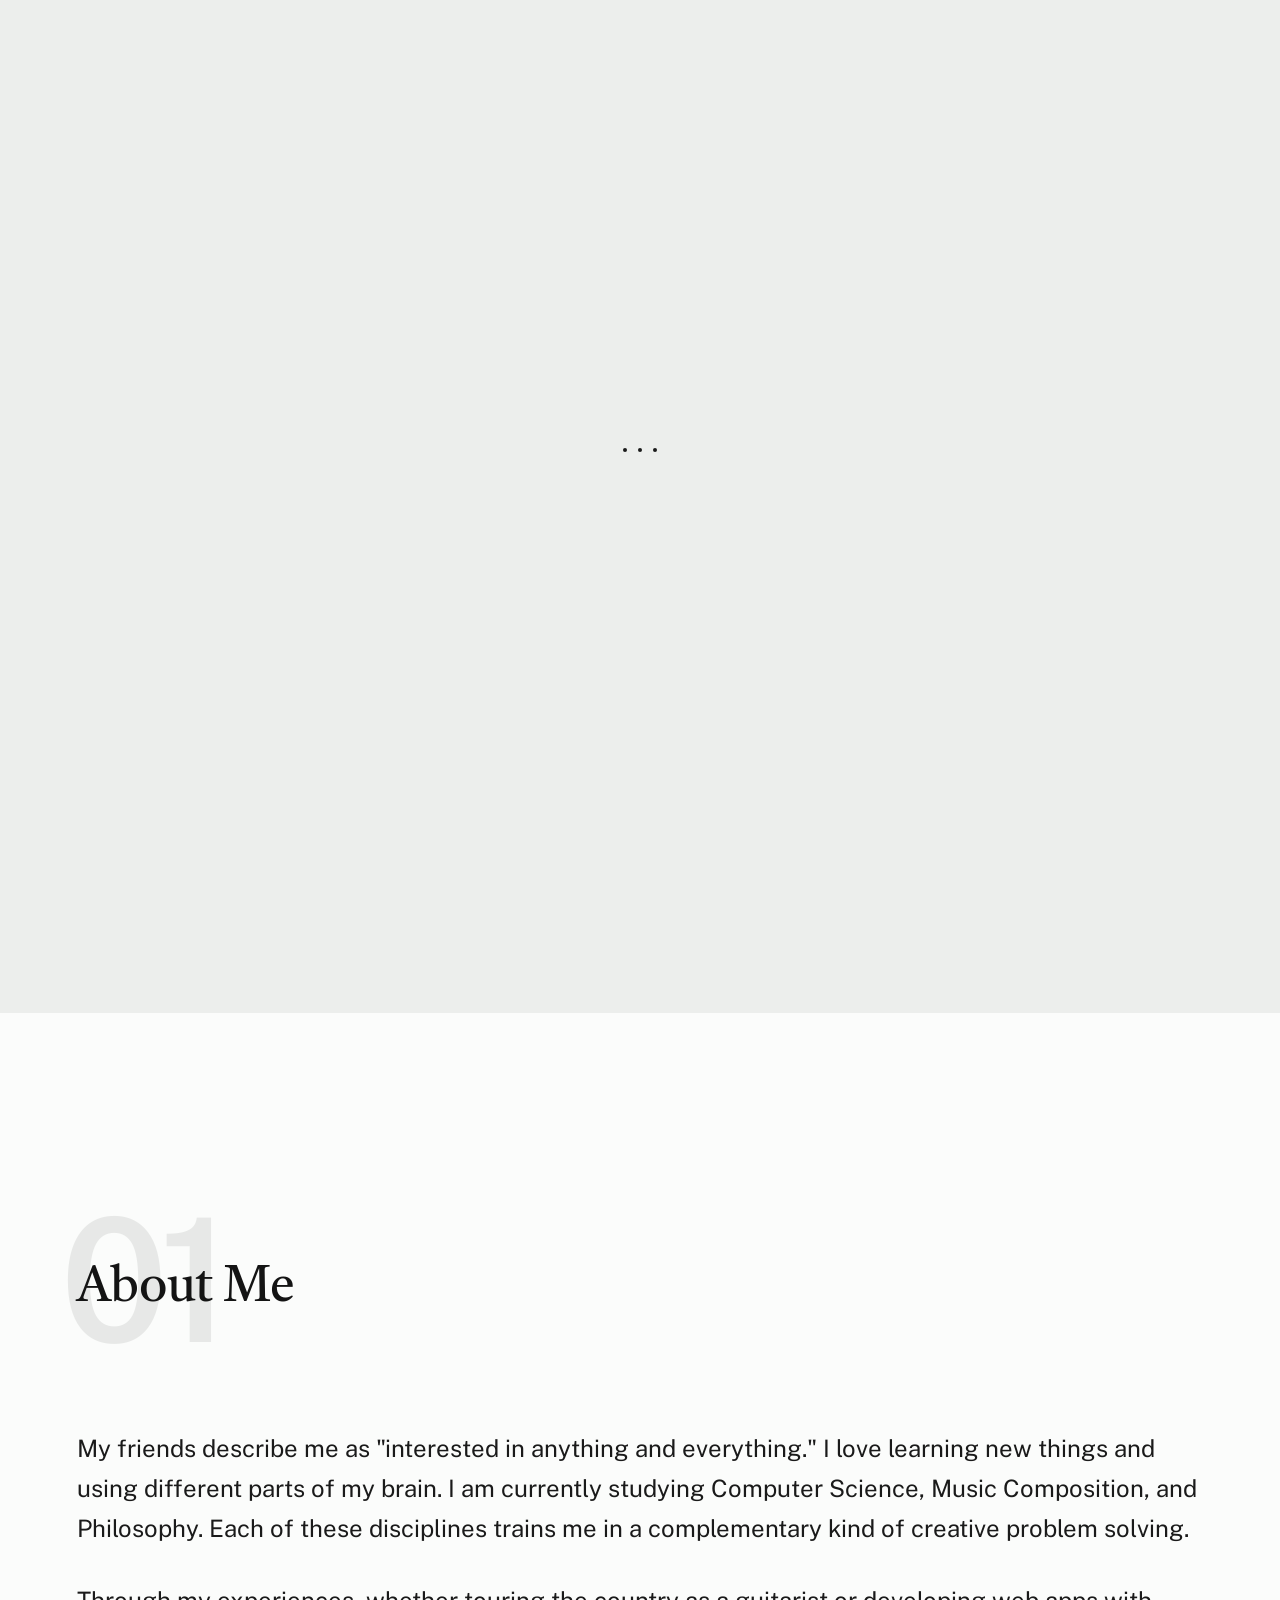
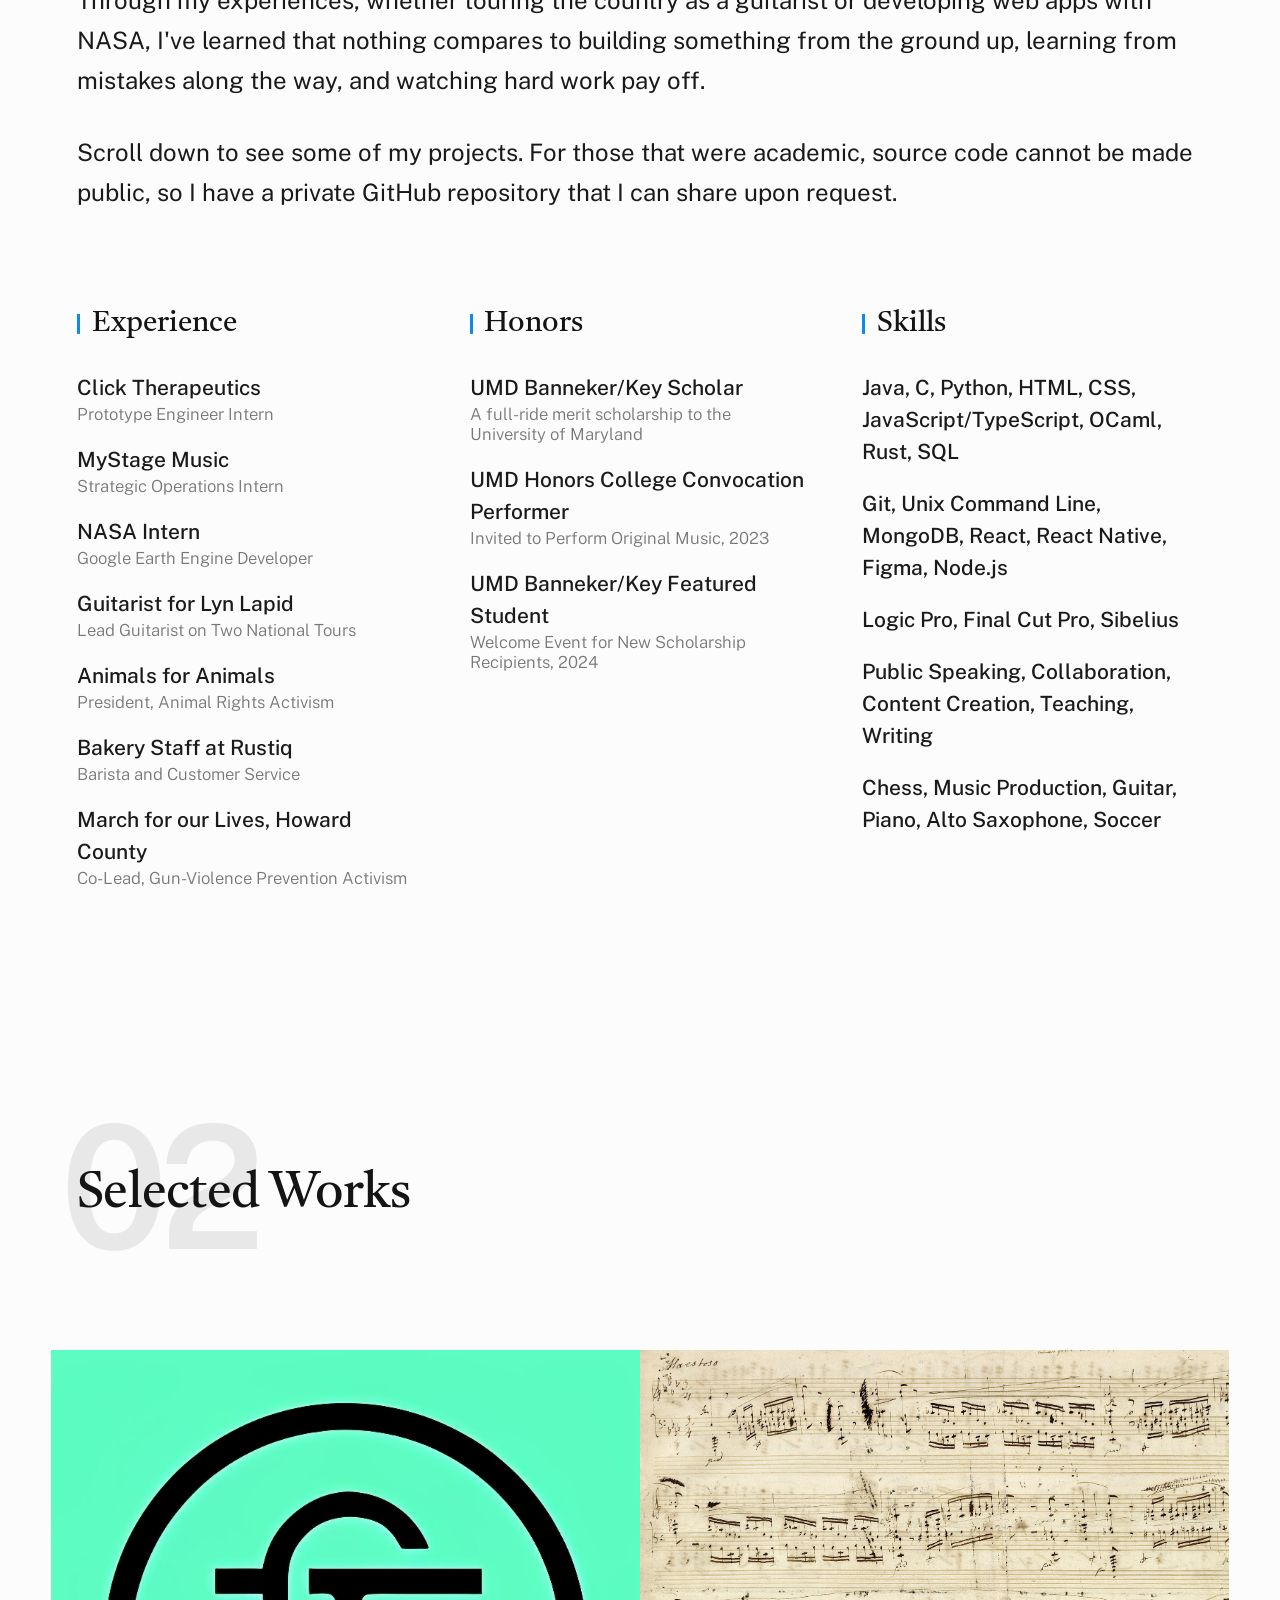
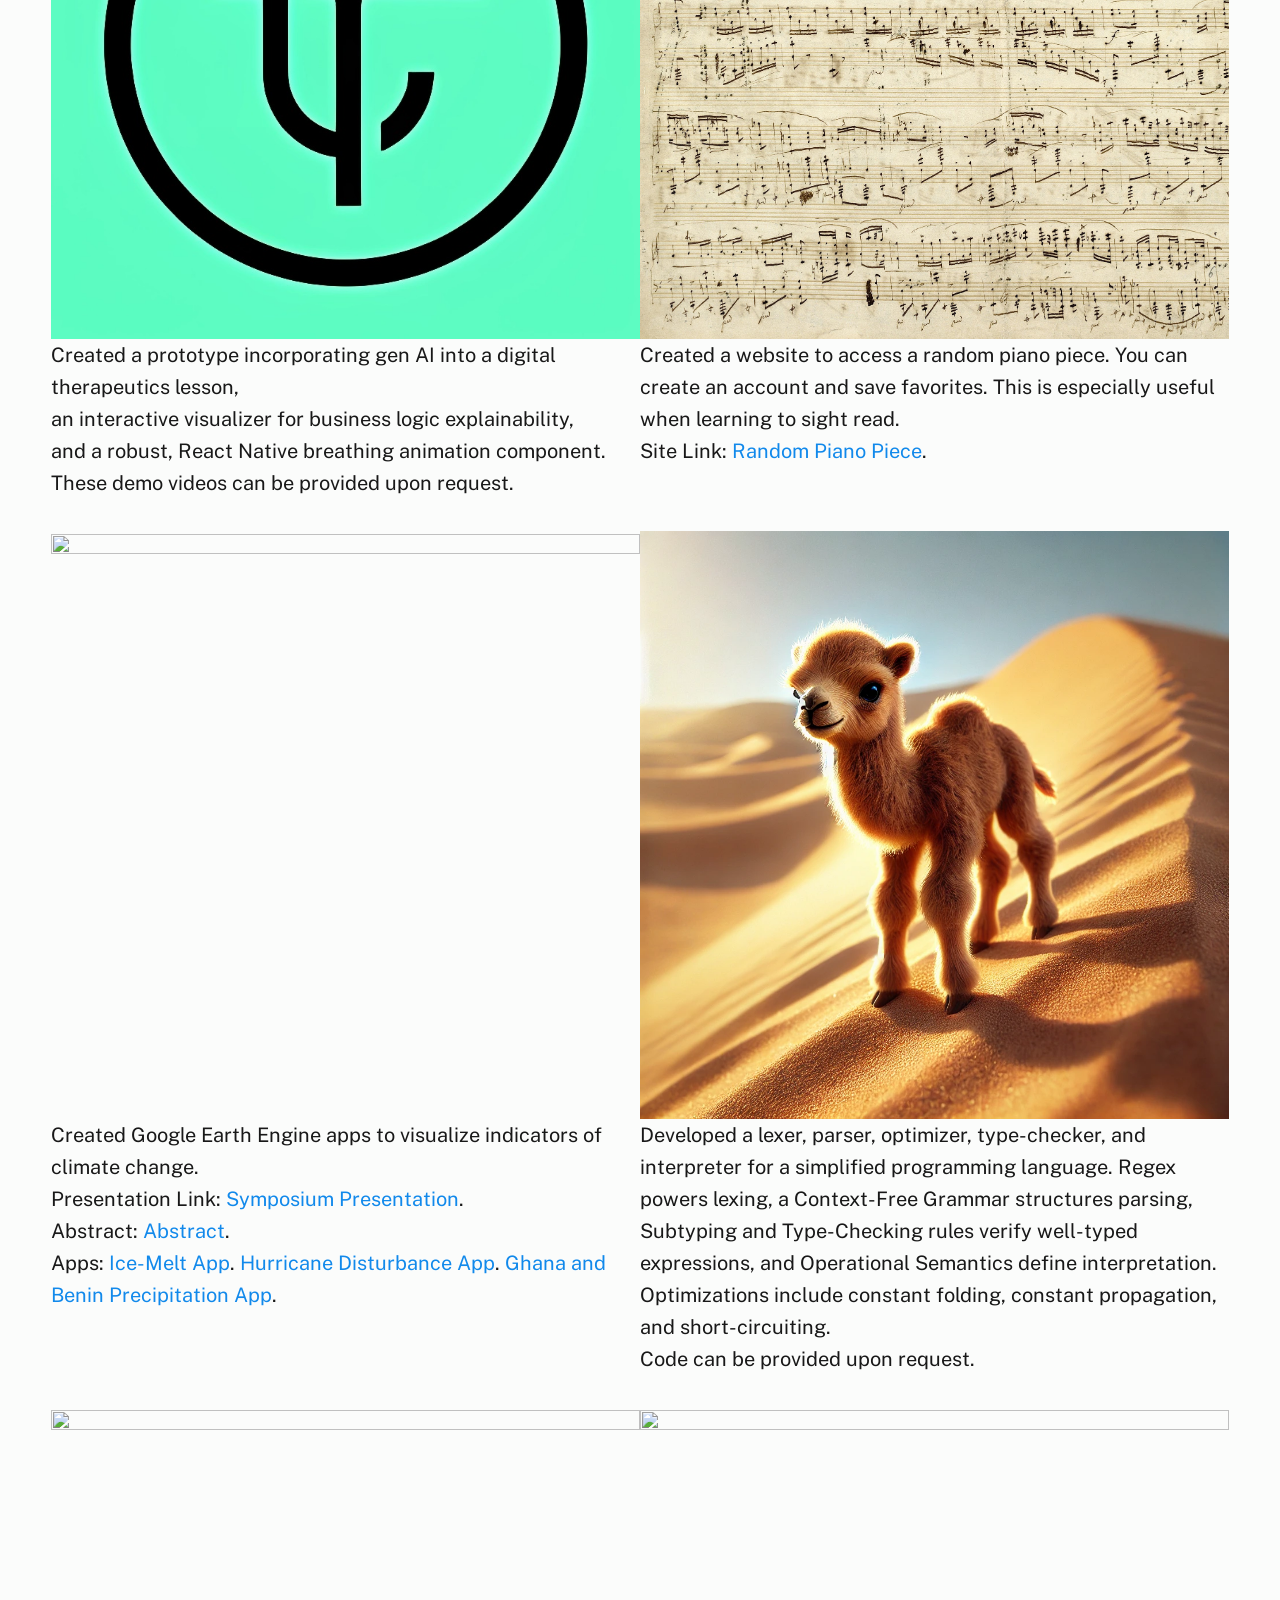
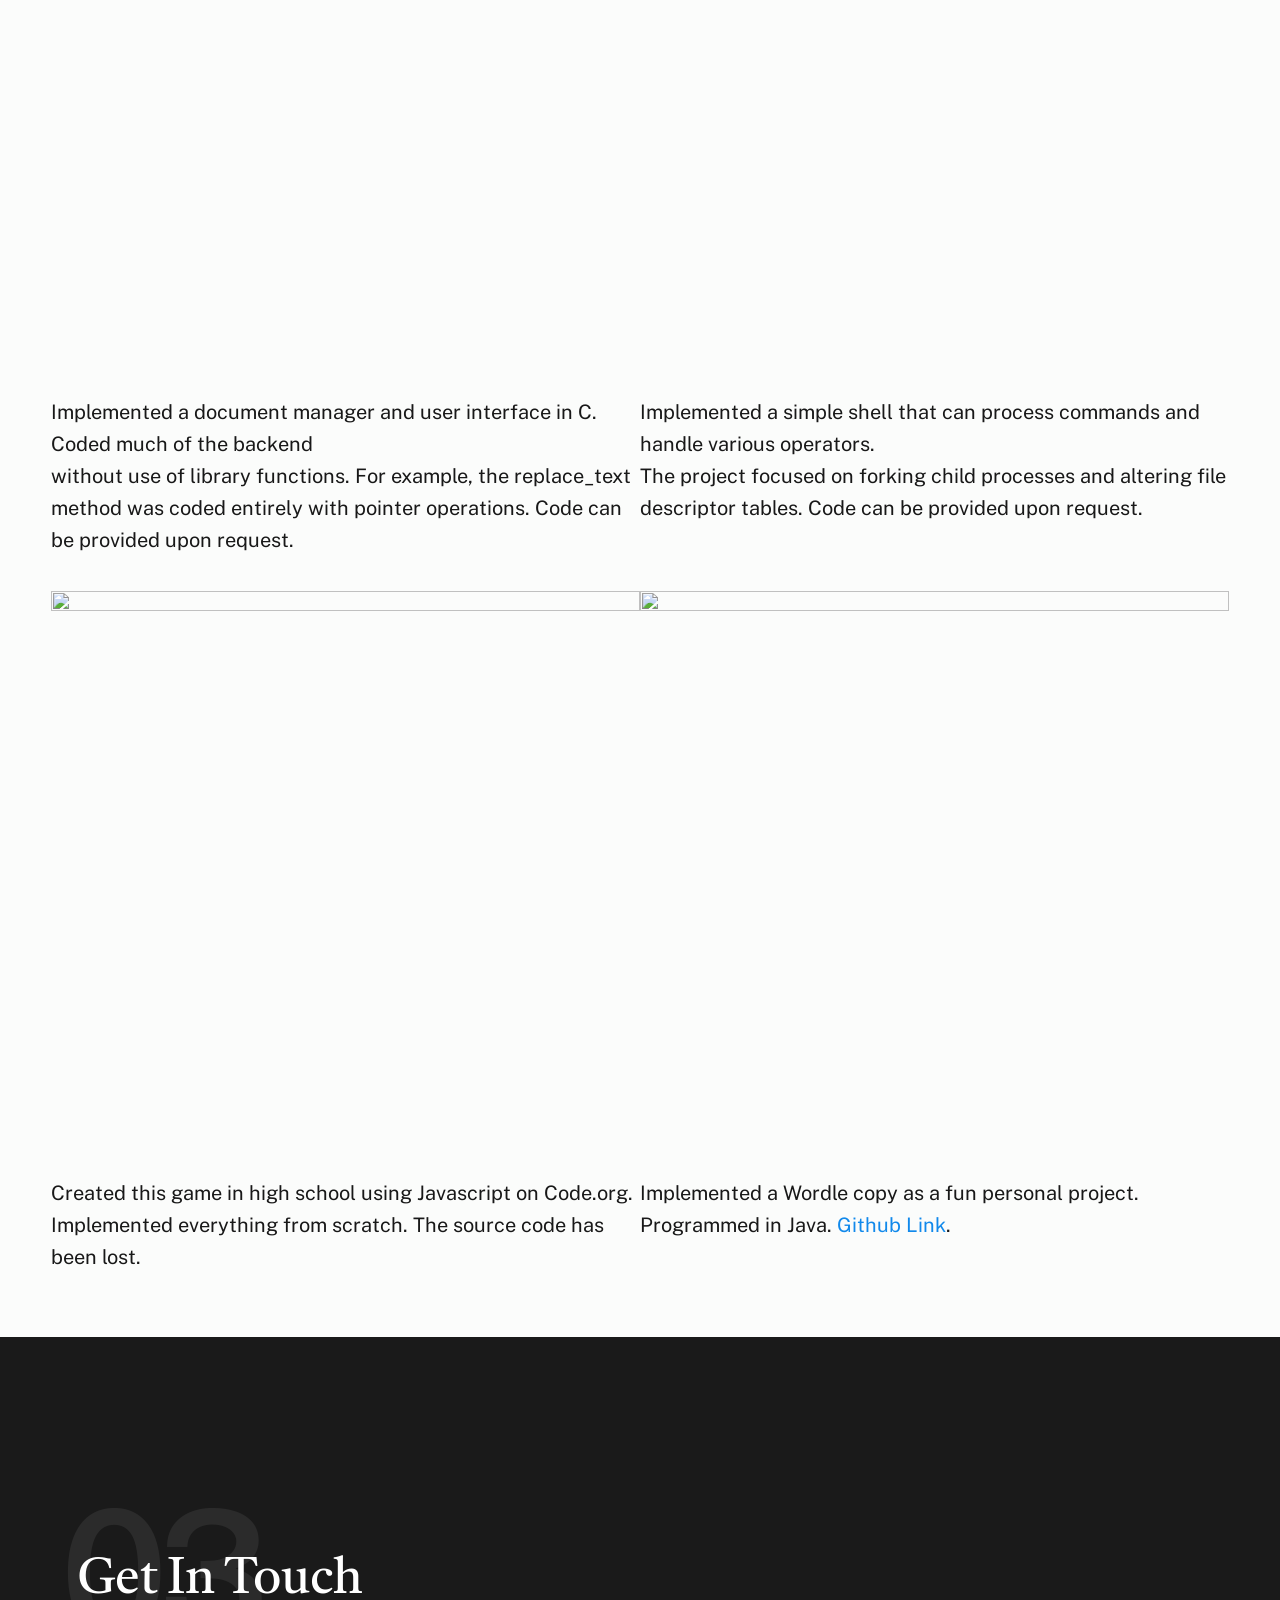
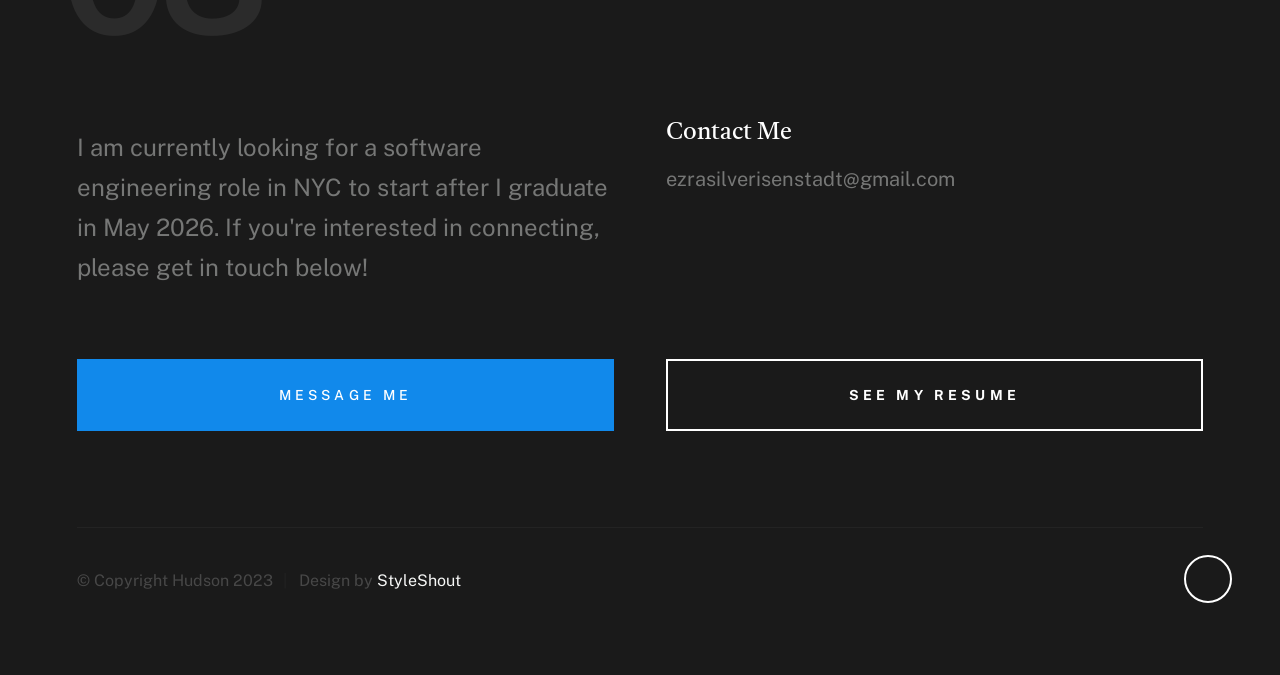
==== commit b682fad2: "Add Click and Sight reading and update experiences and skills" ====
--- a/index.html
+++ b/index.html
@@ -1,5 +1,6 @@
 <!DOCTYPE html>
-<html lang="en" class="no-js" >
+<html lang="en" class="no-js">
+
 <head>
 
     <!--- basic page needs
@@ -30,7 +31,7 @@
 
 <body id="top">
 
-    
+
     <!-- preloader
     ================================================== -->
     <div id="preloader">
@@ -62,13 +63,13 @@
                     <a class="s-header__menu-toggle" href="#0"><span>Menu</span></a>
                 </div> <!-- end s-header__block -->
 
-                <nav class="s-header__nav">    
+                <nav class="s-header__nav">
                     <ul class="s-header__menu-links">
                         <li class="current"><a class="smoothscroll" href="#intro">Intro</a></li>
                         <li><a class="smoothscroll" href="#about">About</a></li>
                         <li><a class="smoothscroll" href="#works">Works</a></li>
                         <li><a class="smoothscroll" href="#footer">Contact</a></li>
-                    </ul> <!-- s-header__menu-links -->    
+                    </ul> <!-- s-header__menu-links -->
                 </nav> <!-- end s-header__nav -->
 
             </div> <!-- end s-header__inner -->
@@ -81,28 +82,29 @@
 
             <div class="row s-intro__content width-sixteen-col">
                 <div class="column lg-12 s-intro__content-inner grid-block grid-16">
-                    
+
                     <div class="s-intro__content-text">
 
                         <div class="s-intro__content-pretitle text-pretitle">Hello</div>
                         <h1 class="s-intro__content-title">
-                        <br>I'm Ezra S-I<br><br>
-                        A student of Computer Science, <br>
-                        Music Composition, and Philosophy.
-                        </h1>                            
+                            <br>I'm Ezra S-I<br><br>
+                            A student of Computer Science, <br>
+                            Music Composition, and Philosophy.
+                        </h1>
 
                         <div class="s-intro__content-btns">
-                            <a href="SilverIsenstadt_Resume.pdf" class="btn btn--stroke btn--large u-fullwidth" target="_blank">See My Resume</a>
+                            <a href="SilverIsenstadt_Resume.pdf" class="btn btn--stroke btn--large u-fullwidth"
+                                target="_blank">See My Resume</a>
                             <a class="smoothscroll btn" href="#about">More About Me</a>
                             <a class="smoothscroll btn btn--stroke" href="#footer">Get In Touch</a>
-                
-              
-                       
-                        </div> <!-- s-intro__content-btns -->   
-
-                    </div> <!-- s-intro__content-text -->                     
-                    
-                </div> <!-- s-intro__content-inner -->  
+
+
+
+                        </div> <!-- s-intro__content-btns -->
+
+                    </div> <!-- s-intro__content-text -->
+
+                </div> <!-- s-intro__content-inner -->
             </div> <!-- s-intro__content -->
             <!----
             <ul class="s-intro__social social-list">
@@ -138,15 +140,20 @@
                 </li>
             </ul> <!-- end s-intro__social -->
 
-            <div class="s-intro__content-media">                               
+            <div class="s-intro__content-media">
                 <img src="images/intro-bg.jpg" srcset="images/intro-bg.jpg 1x, images/intro-bg.jpg 2x" alt="">
-            </div> <!-- s-intro__content-media -->                
-
-           
+            </div> <!-- s-intro__content-media -->
+
+
             <div class="s-intro__scroll-down">
                 <a href="#about" class="smoothscroll">
                     <div class="scroll-icon">
-                        <svg xmlns="http://www.w3.org/2000/svg" width="24" height="24" viewBox="0 0 24 24" style="fill: rgba(0, 0, 0, 1);transform: ;msFilter:;"><path d="M11.178 19.569a.998.998 0 0 0 1.644 0l9-13A.999.999 0 0 0 21 5H3a1.002 1.002 0 0 0-.822 1.569l9 13z"></path></svg>
+                        <svg xmlns="http://www.w3.org/2000/svg" width="24" height="24" viewBox="0 0 24 24"
+                            style="fill: rgba(0, 0, 0, 1);transform: ;msFilter:;">
+                            <path
+                                d="M11.178 19.569a.998.998 0 0 0 1.644 0l9-13A.999.999 0 0 0 21 5H3a1.002 1.002 0 0 0-.822 1.569l9 13z">
+                            </path>
+                        </svg>
                     </div>
                     <span class="scroll-text u-screen-reader-text">Scroll Down</span>
                 </a>
@@ -160,26 +167,30 @@
         <section id="about" class="s-about target-section">
 
             <div class="row s-about__content">
-                <div class="column xl-12">    
-                    
+                <div class="column xl-12">
+
                     <div class="section-header" data-num="01">
                         <h2 class="text-display-title">About Me</h2>
                     </div> <!-- end section-header -->
 
                     <p class="attention-getter">
-		            My friends describe me as "interested in anything and everything." I love learning new things and using different parts of my brain. I am currently studying Computer Science,
-                    Music Composition, and Philosophy. Each of these disciplines trains me in a complementary kind of creative problem solving. 
-        
+                        My friends describe me as "interested in anything and everything." I love learning new things
+                        and using different parts of my brain. I am currently studying Computer Science,
+                        Music Composition, and Philosophy. Each of these disciplines trains me in a complementary kind
+                        of creative problem solving.
+
                     </p>
 
                     <p class="attention-getter">
-                        Through my experiences, whether touring the country as a guitarist or developing web apps with NASA, I've learned that nothing compares to building something from the ground up, 
+                        Through my experiences, whether touring the country as a guitarist or developing web apps with
+                        NASA, I've learned that nothing compares to building something from the ground up,
                         learning from mistakes along the way, and watching hard work pay off.
                     </p>
 
                     <p class="attention-getter">
-                        Scroll down to see some of my projects. For those that were academic, source code cannot be made public, so I have a private GitHub repository that I 
-                        can share upon request. 
+                        Scroll down to see some of my projects. For those that were academic, source code cannot be made
+                        public, so I have a private GitHub repository that I
+                        can share upon request.
                     </p>
 
 
@@ -188,7 +199,15 @@
                         <div class="grid-list-items__item s-about__block">
                             <h4 class="s-about__block-title">Experience</h4>
                             <ul class="s-about__list">
-                    
+
+                                <li>
+                                    Click Therapeutics
+                                    <span>Prototype Engineer Intern</span>
+                                </li>
+                                <li>
+                                    MyStage Music
+                                    <span>Strategic Operations Intern</span>
+                                </li>
                                 <li>
                                     NASA Intern
                                     <span>Google Earth Engine Developer</span>
@@ -197,7 +216,7 @@
                                     Guitarist for Lyn Lapid
                                     <span>Lead Guitarist on Two National Tours</span>
                                 </li>
-                               
+
                                 <li>
                                     Animals for Animals
                                     <span>President, Animal Rights Activism</span>
@@ -218,35 +237,36 @@
 
                             <ul class="s-about__list">
                                 <li>
-                                        UMD Banneker/Key Scholar
-                                        <span>A full-ride merit scholarship to the University of Maryland</span>
-                                </li>
-                                
-                                <li>
-                                        UMD Honors College Convocation Performer
-                                        <span>Invited to Perform Original Music, 2023</span>
-                                </li>
-                                <li>
-                                        UMD Banneker/Key Featured Student
-                                        <span>Welcome Event for New Scholarship Recipients, 2024</span>
-                                </li>
-                                <li>
-                                    
-                                </li><li>
-                                        
+                                    UMD Banneker/Key Scholar
+                                    <span>A full-ride merit scholarship to the University of Maryland</span>
+                                </li>
+
+                                <li>
+                                    UMD Honors College Convocation Performer
+                                    <span>Invited to Perform Original Music, 2023</span>
+                                </li>
+                                <li>
+                                    UMD Banneker/Key Featured Student
+                                    <span>Welcome Event for New Scholarship Recipients, 2024</span>
+                                </li>
+                                <li>
+
+                                </li>
+                                <li>
+
                                 </li>
                             </ul>
                         </div> <!--end s-about__block -->
-                        
+
                         <div class="grid-list-items__item s-about__block">
                             <h4 class="s-about__block-title">Skills</h4>
 
                             <ul class="s-about__list">
                                 <li>
-                                   Java, C, Python, HTML/CSS/JS, OCaml, Rust
-                                </li>
-                                <li>
-                                   Git, Unix Command Line, Neovim, MongoDB, React, Node.js
+                                    Java, C, Python, HTML, CSS, JavaScript/TypeScript, OCaml, Rust, SQL
+                                </li>
+                                <li>
+                                    Git, Unix Command Line, MongoDB, React, React Native, Figma, Node.js
                                 </li>
                                 <li>
                                     Logic Pro, Final Cut Pro, Sibelius
@@ -257,9 +277,9 @@
                                 <li>
                                     Chess, Music Production, Guitar, Piano, Alto Saxophone, Soccer
                                 </li>
-                                                                
-                                <li>
-                                    
+
+                                <li>
+
                                 </li>
                             </ul>
                         </div> <!--end s-about__block -->
@@ -268,8 +288,8 @@
 
                 </div> <!--end column -->
             </div> <!--end s-about__content -->
-            
-        </section> <!-- end s-about -->   
+
+        </section> <!-- end s-about -->
 
 
 
@@ -284,39 +304,97 @@
                     </div> <!-- end section-header -->
                 </div>
             </div>
-        
+
             <div class="row folio-entries">
-        
-                <div class="column entry full-width">
-                    <a href="images/folio/presentation.png" class="entry__link glightbox" data-glightbox="title:; description: .entry__desc-01">
-                        <div class="entry__thumb">
-                            <img src="images/folio/nasa.jpg" srcset="images/folio/nasa.jpg 1x, images/folio/nasa.jpg 2x" alt="">
+                <div class="column entry">
+                    <a href="images/folio/click-thumbnail.png" class="entry__link glightbox"
+                        data-glightbox="title:; description: .entry__desc-01">
+                        <div class="entry__thumb">
+                            <img src="images/folio/ctlogo.jpg"
+                                srcset="images/folio/ctlogo.jpg 1x, images/folio/ctlogo.jpg 2x" alt="">
+                        </div>
+                        <div class="entry__info">
+                            <h4 class="entry__title">Click Therapeutics Internship</h4>
+                            <div class="entry__cat">Click for more info</div>
+                        </div>
+                    </a>
+
+                    <div class="glightbox-desc entry__desc-01">
+                        <p>
+                            Created a prototype incorporating gen AI into a digital therapeutics lesson, <br> an
+                            interactive
+                            visualizer for business logic explainability, <br> and a
+                            robust, React Native breathing animation component. <br>
+                            These demo videos can be provided upon request. <br>
+                        </p>
+
+                    </div>
+                </div> <!-- entry -->
+                <div class="column entry">
+                    <a href="images/folio/sight-reading-thumbnail.png" class="entry__link glightbox"
+                        data-glightbox="title:; description: .entry__desc-02">
+                        <div class="entry__thumb">
+                            <img src="images/folio/oldmusic.png"
+                                srcset="images/folio/oldmusic.png 1x, images/folio/oldmusic.png 2x" alt="">
+                        </div>
+                        <div class="entry__info">
+                            <h4 class="entry__title">Random Piano Piece Generator</h4>
+                            <div class="entry__cat">Click for more info</div>
+                        </div>
+                    </a>
+
+                    <div class="glightbox-desc entry__desc-02">
+                        <p>
+                            Created a website to access a random piano piece. You can create an account and save
+                            favorites. This is especially useful when learning to sight read. <br>
+                            Site Link: <a href="https://www.ezrasi.com/sight-reading" target="_blank">Random Piano
+                                Piece</a>. <br>
+                        </p>
+
+                    </div>
+                </div> <!-- entry -->
+
+                <div class="column entry">
+                    <a href="images/folio/presentation.png" class="entry__link glightbox"
+                        data-glightbox="title:; description: .entry__desc-03">
+                        <div class="entry__thumb">
+                            <img src="images/folio/nasa.jpg" srcset="images/folio/nasa.jpg 1x, images/folio/nasa.jpg 2x"
+                                alt="">
                         </div>
                         <div class="entry__info">
                             <h4 class="entry__title">NASA Internship</h4>
                             <div class="entry__cat">Click for more info</div>
                         </div>
                     </a>
-        
-                    <div class="glightbox-desc entry__desc-01">
-                        <p>
-                         Created Google Earth Engine apps to visualize indicators of climate change. <br>
-                         Presentation Link: <a href="https://docs.google.com/presentation/d/1Ji2WX2Qp-tSmh1bozSjZAOLURDK3RabqtC49YXDoDRY/edit?usp=sharing" target="_blank">Symposium Presentation</a>. <br>
-                         Abstract: <a href="https://docs.google.com/document/d/1etY6X49PRLkJQRzyuCGAm38tH-uf3aIVQhpXKPjQ86U/edit?usp=sharing" target="_blank">Abstract</a>. <br>
-                         Apps:
-                        <a href="https://ezrazsilveri.users.earthengine.app/view/combined-ice-melt" target="_blank">Ice-Melt App</a>.
-                        <a href="https://ezrazsilveri.users.earthengine.app/view/combined-hurricane-disturbance" target="_blank">Hurricane Disturbance App</a>.
-                        <a href="https://ezrazsilveri.users.earthengine.app/view/ghana-and-benin-precipitation" target="_blank">Ghana and Benin Precipitation App</a>.
-                    </p>
-        
+
+                    <div class="glightbox-desc entry__desc-03">
+                        <p>
+                            Created Google Earth Engine apps to visualize indicators of climate change. <br>
+                            Presentation Link: <a
+                                href="https://docs.google.com/presentation/d/1Ji2WX2Qp-tSmh1bozSjZAOLURDK3RabqtC49YXDoDRY/edit?usp=sharing"
+                                target="_blank">Symposium Presentation</a>. <br>
+                            Abstract: <a
+                                href="https://docs.google.com/document/d/1etY6X49PRLkJQRzyuCGAm38tH-uf3aIVQhpXKPjQ86U/edit?usp=sharing"
+                                target="_blank">Abstract</a>. <br>
+                            Apps:
+                            <a href="https://ezrazsilveri.users.earthengine.app/view/combined-ice-melt"
+                                target="_blank">Ice-Melt App</a>.
+                            <a href="https://ezrazsilveri.users.earthengine.app/view/combined-hurricane-disturbance"
+                                target="_blank">Hurricane Disturbance App</a>.
+                            <a href="https://ezrazsilveri.users.earthengine.app/view/ghana-and-benin-precipitation"
+                                target="_blank">Ghana and Benin Precipitation App</a>.
+                        </p>
+
                     </div>
                 </div> <!-- entry -->
 
                 <div class="column entry">
-                        
-                    <a href="images/folio/gallery/microcaml.png" class="entry__link glightbox" data-glightbox="title: MicroCaml; description: .entry__desc-02">
-                        <div class="entry__thumb">
-                            <img src="images/folio/camel.webp" srcset="images/folio/camel.webp 1x, images/folio/camel.webp 2x" alt="">
+
+                    <a href="images/folio/gallery/microcaml.png" class="entry__link glightbox"
+                        data-glightbox="title: MicroCaml; description: .entry__desc-04">
+                        <div class="entry__thumb">
+                            <img src="images/folio/camel.webp"
+                                srcset="images/folio/camel.webp 1x, images/folio/camel.webp 2x" alt="">
                         </div>
                         <div class="entry__info">
                             <h4 class="entry__title">MicroCaml</h4>
@@ -324,18 +402,24 @@
                         </div>
                     </a>
 
-                    <div class="glightbox-desc entry__desc-02">
-                        <p>
-                        Developed a lexer, parser, optimizer, type-checker, and interpreter for a simplified programming language. Regex powers lexing, a Context-Free Grammar structures parsing, Subtyping and Type-Checking rules verify
-                                well-typed expressions, and Operational Semantics define interpretation. Optimizations include constant folding, constant propagation, and short-circuiting. <br> Code can be provided upon request.
+                    <div class="glightbox-desc entry__desc-04">
+                        <p>
+                            Developed a lexer, parser, optimizer, type-checker, and interpreter for a simplified
+                            programming language. Regex powers lexing, a Context-Free Grammar structures parsing,
+                            Subtyping and Type-Checking rules verify
+                            well-typed expressions, and Operational Semantics define interpretation. Optimizations
+                            include constant folding, constant propagation, and short-circuiting. <br> Code can be
+                            provided upon request.
                         </p>
                     </div>
                 </div> <!-- entry -->
 
                 <div class="column entry">
-                    <a href="images/folio/gallery/document2.png" class="entry__link glightbox" data-glightbox="title: Document Manager; description: .entry__desc-03">
-                        <div class="entry__thumb">
-                            <img src="images/folio/document.jpg" srcset="images/folio/document.jpg 1x, images/folio/document.jpg 2x" alt="">
+                    <a href="images/folio/gallery/document2.png" class="entry__link glightbox"
+                        data-glightbox="title: Document Manager; description: .entry__desc-05">
+                        <div class="entry__thumb">
+                            <img src="images/folio/document.jpg"
+                                srcset="images/folio/document.jpg 1x, images/folio/document.jpg 2x" alt="">
                         </div>
                         <div class="entry__info">
                             <h4 class="entry__title">Document Manager</h4>
@@ -343,19 +427,23 @@
                         </div>
                     </a>
 
-                    <div class="glightbox-desc entry__desc-03">
-                        <p>
-                        Implemented a document manager and user interface in C. Coded much of the backend <br> without use of library functions. 
-                        For example, the replace_text method was coded entirely with pointer operations. Code can be provided upon request.
-    
+                    <div class="glightbox-desc entry__desc-05">
+                        <p>
+                            Implemented a document manager and user interface in C. Coded much of the backend <br>
+                            without use of library functions.
+                            For example, the replace_text method was coded entirely with pointer operations. Code can be
+                            provided upon request.
+
                         </p>
                     </div>
                 </div> <!-- entry -->
 
                 <div class="column entry">
-                    <a href="images/folio/gallery/shell2.png" class="entry__link glightbox" data-glightbox="title: A Simple Shell; description: .entry__desc-04">
-                        <div class="entry__thumb">
-                            <img src="images/folio/shell.jpg" srcset="images/folio/shell.jpg 1x, images/folio/shell.jpg 2x" alt="">
+                    <a href="images/folio/gallery/shell2.png" class="entry__link glightbox"
+                        data-glightbox="title: A Simple Shell; description: .entry__desc-06">
+                        <div class="entry__thumb">
+                            <img src="images/folio/shell.jpg"
+                                srcset="images/folio/shell.jpg 1x, images/folio/shell.jpg 2x" alt="">
                         </div>
                         <div class="entry__info">
                             <h4 class="entry__title">A Simple Shell</h4>
@@ -363,18 +451,21 @@
                         </div>
                     </a>
 
-                    <div class="glightbox-desc entry__desc-04">
-                        <p>
-                        Implemented a simple shell that can process commands and handle various operators. <br>
-                        The project focused on forking child processes and altering file descriptor tables. Code can be provided upon request.                        
+                    <div class="glightbox-desc entry__desc-06">
+                        <p>
+                            Implemented a simple shell that can process commands and handle various operators. <br>
+                            The project focused on forking child processes and altering file descriptor tables. Code can
+                            be provided upon request.
                         </p>
                     </div>
                 </div> <!-- entry -->
 
                 <div class="column entry">
-                    <a href="videos/hp.mp4" class="entry__link glightbox" data-glightbox="title: Capture the Sorcerer's Stone; description: .entry__desc-05">
-                        <div class="entry__thumb">
-                            <img src="images/folio/glasses.jpg" srcset="images/folio/glasses.jpg 1x, images/folio/glasses.jpg 2x" alt="">
+                    <a href="videos/hp.mp4" class="entry__link glightbox"
+                        data-glightbox="title: Capture the Sorcerer's Stone; description: .entry__desc-07">
+                        <div class="entry__thumb">
+                            <img src="images/folio/glasses.jpg"
+                                srcset="images/folio/glasses.jpg 1x, images/folio/glasses.jpg 2x" alt="">
                         </div>
                         <div class="entry__info">
                             <h4 class="entry__title">Capture the Sorcerer's Stone</h4>
@@ -382,20 +473,21 @@
                         </div>
                     </a>
 
-                    <div class="glightbox-desc entry__desc-05">
-                        <p>
-                        Created this game in high school using Javascript on Code.org. <br> 
-                        Implemented everything from scratch. The source code has been lost.
+                    <div class="glightbox-desc entry__desc-07">
+                        <p>
+                            Created this game in high school using Javascript on Code.org. <br>
+                            Implemented everything from scratch. The source code has been lost.
                         </p>
                     </div>
                 </div> <!-- entry -->
 
-                <div style="display: flex; flex-direction: row; align-items: center; justify-content: center;">
-                <div class="column entry">
-
-                    <a href="images/folio/gallery/wordle2.png" class="entry__link glightbox" data-glightbox="title: Text-Based Wordle; description: .entry__desc-06">
-                        <div class="entry__thumb">
-                            <img src="images/folio/wordle.jpg" srcset="images/folio/wordle.jpg 1x, images/folio/wordle.jpg 2x" alt="">
+                <div class="column entry">
+
+                    <a href="images/folio/gallery/wordle2.png" class="entry__link glightbox"
+                        data-glightbox="title: Text-Based Wordle; description: .entry__desc-08">
+                        <div class="entry__thumb">
+                            <img src="images/folio/wordle.jpg"
+                                srcset="images/folio/wordle.jpg 1x, images/folio/wordle.jpg 2x" alt="">
                         </div>
                         <div class="entry__info">
                             <h4 class="entry__title">Text-Based Wordle</h4>
@@ -403,20 +495,23 @@
                         </div>
                     </a>
 
-                    <div class="glightbox-desc entry__desc-06">
-                        <p>
-                        Implemented a Wordle copy as a fun personal project. Programmed in Java.
-                        <a href="https://github.com/ezrasi/ezrasi.github.io/tree/main/Wordle">Github Link</a>.
-                        </p>
-                    </div>
-                <div>
-
-            </div> <!-- folio entries -->
-
-
-           
-
-        </section> <!-- end s-works --> 
+                    <div class="glightbox-desc entry__desc-08">
+                        <p>
+                            Implemented a Wordle copy as a fun personal project. Programmed in Java.
+                            <a href="https://github.com/ezrasi/ezrasi.github.io/tree/main/Wordle">Github Link</a>.
+                        </p>
+                    </div>
+                    <div>
+                    </div>
+
+                </div> <!-- folio entries -->
+            </div>
+
+
+
+
+
+        </section> <!-- end s-works -->
 
 
         <!-- # numbers
@@ -489,40 +584,44 @@
 
             <div class="row s-footer__content">
 
-                <div class="column xl-6 md-12 s-footer__block s-footer__about">                    
+                <div class="column xl-6 md-12 s-footer__block s-footer__about">
                     <p class="attention-getter">
-                            I am currently looking for a software engineering role in NYC to start after I graduate in May 2026. If you're interested in connecting, please get in touch below!
-                    </p>               
+                        I am currently looking for a software engineering role in NYC to start after I graduate in May
+                        2026. If you're interested in connecting, please get in touch below!
+                    </p>
                 </div> <!-- end section-footer__about -->
 
                 <div class="column xl-6 md-12 s-footer__block s-footer__site-links">
                     <div class="row">
-                          
+
                         <div class="column xl-6 md-6 tab-12">
                             <h5>Contact Me</h5>
                             <ul class="link-list">
-                                <li><a href="mailto:ezrasilverisenstadt@gmail.com">ezrasilverisenstadt@gmail.com</a></li>
+                                <li><a href="mailto:ezrasilverisenstadt@gmail.com">ezrasilverisenstadt@gmail.com</a>
+                                </li>
                                 <li><a href="tel:+1975432345"></a></li>
-                            </ul> 
-                        </div>
-                    </div>                    
+                            </ul>
+                        </div>
+                    </div>
                 </div> <!-- end section-footer__site-links -->
 
             </div> <!-- end section-footer__content -->
 
 
             <div class="row s-footer__buttons">
-               
+
                 <div class="column xl-6 tab-12">
-                    <a href="mailto:ezrasilverisenstadt@gmail.com" class="btn btn--primary btn--large u-fullwidth">Message Me</a>
+                    <a href="mailto:ezrasilverisenstadt@gmail.com"
+                        class="btn btn--primary btn--large u-fullwidth">Message Me</a>
                 </div>
-          
-                <div class="column xl-6 tab-12">                    
-                    <a href="SilverIsenstadt_Resume.pdf" class="btn btn--stroke btn--large u-fullwidth" target="_blank">See My Resume</a>
+
+                <div class="column xl-6 tab-12">
+                    <a href="SilverIsenstadt_Resume.pdf" class="btn btn--stroke btn--large u-fullwidth"
+                        target="_blank">See My Resume</a>
                 </div>
-            
-            </div> <!-- end section-footer__buttons -->              
-            
+
+            </div> <!-- end section-footer__buttons -->
+
             <div class="row s-footer__bottom">
                 <!-----
                 <div class="column xl-6 lg-12">
@@ -553,23 +652,28 @@
                         </li>
                     </ul> 
                 </div> <!-- end section-footer__social -->
-                    
+
                 <div class="column xl-6 lg-12">
                     <p class="ss-copyright">
-                        <span>© Copyright Hudson 2023</span> 
+                        <span>© Copyright Hudson 2023</span>
                         <span>Design by <a href="https://styleshout.com/">StyleShout</a></span>
                     </p>
                 </div>
 
-            </div> <!-- end section-footer__bottom -->          
+            </div> <!-- end section-footer__bottom -->
 
             <div class="ss-go-top">
-                <a class="smoothscroll" title="Back to Top" href="#top">                 
-                    <svg xmlns="http://www.w3.org/2000/svg" width="24" height="24" viewBox="0 0 24 24" style="fill: rgba(0, 0, 0, 1);transform: ;msFilter:;"><path d="M5.536 21.886a1.004 1.004 0 0 0 1.033-.064l13-9a1 1 0 0 0 0-1.644l-13-9A1 1 0 0 0 5 3v18a1 1 0 0 0 .536.886z"></path></svg>
-                </a>                                
-                <span>Back To Top</span>   
+                <a class="smoothscroll" title="Back to Top" href="#top">
+                    <svg xmlns="http://www.w3.org/2000/svg" width="24" height="24" viewBox="0 0 24 24"
+                        style="fill: rgba(0, 0, 0, 1); transform: none; -ms-filter: none;"></svg>
+                    <path
+                        d="M5.536 21.886a1.004 1.004 0 0 0 1.033-.064l13-9a1 1 0 0 0 0-1.644l-13-9A1 1 0 0 0 5 3v18a1 1 0 0 0 .536.886z">
+                    </path>
+                    </svg>
+                </a>
+                <span>Back To Top</span>
             </div> <!-- end ss-go-top -->
-            
+
         </footer> <!-- end s-footer -->
 
     </div> <!-- end page-wrap -->
@@ -581,4 +685,5 @@
     <script src="js/main.js"></script>
 
 </body>
-</html>
+
+</html>
--- a/css/styles.css
+++ b/css/styles.css
@@ -4455,7 +4455,10 @@
     padding: 0; /* Optional: Adjust padding as needed */
 }
 
+
 .entry__thumb img {
     width: 100%; /* Ensures image spans the full width of the container */
     height: auto; /* Keeps image proportional */
-}
+    object-fit: cover;
+    aspect-ratio: 1 / 1;        
+}
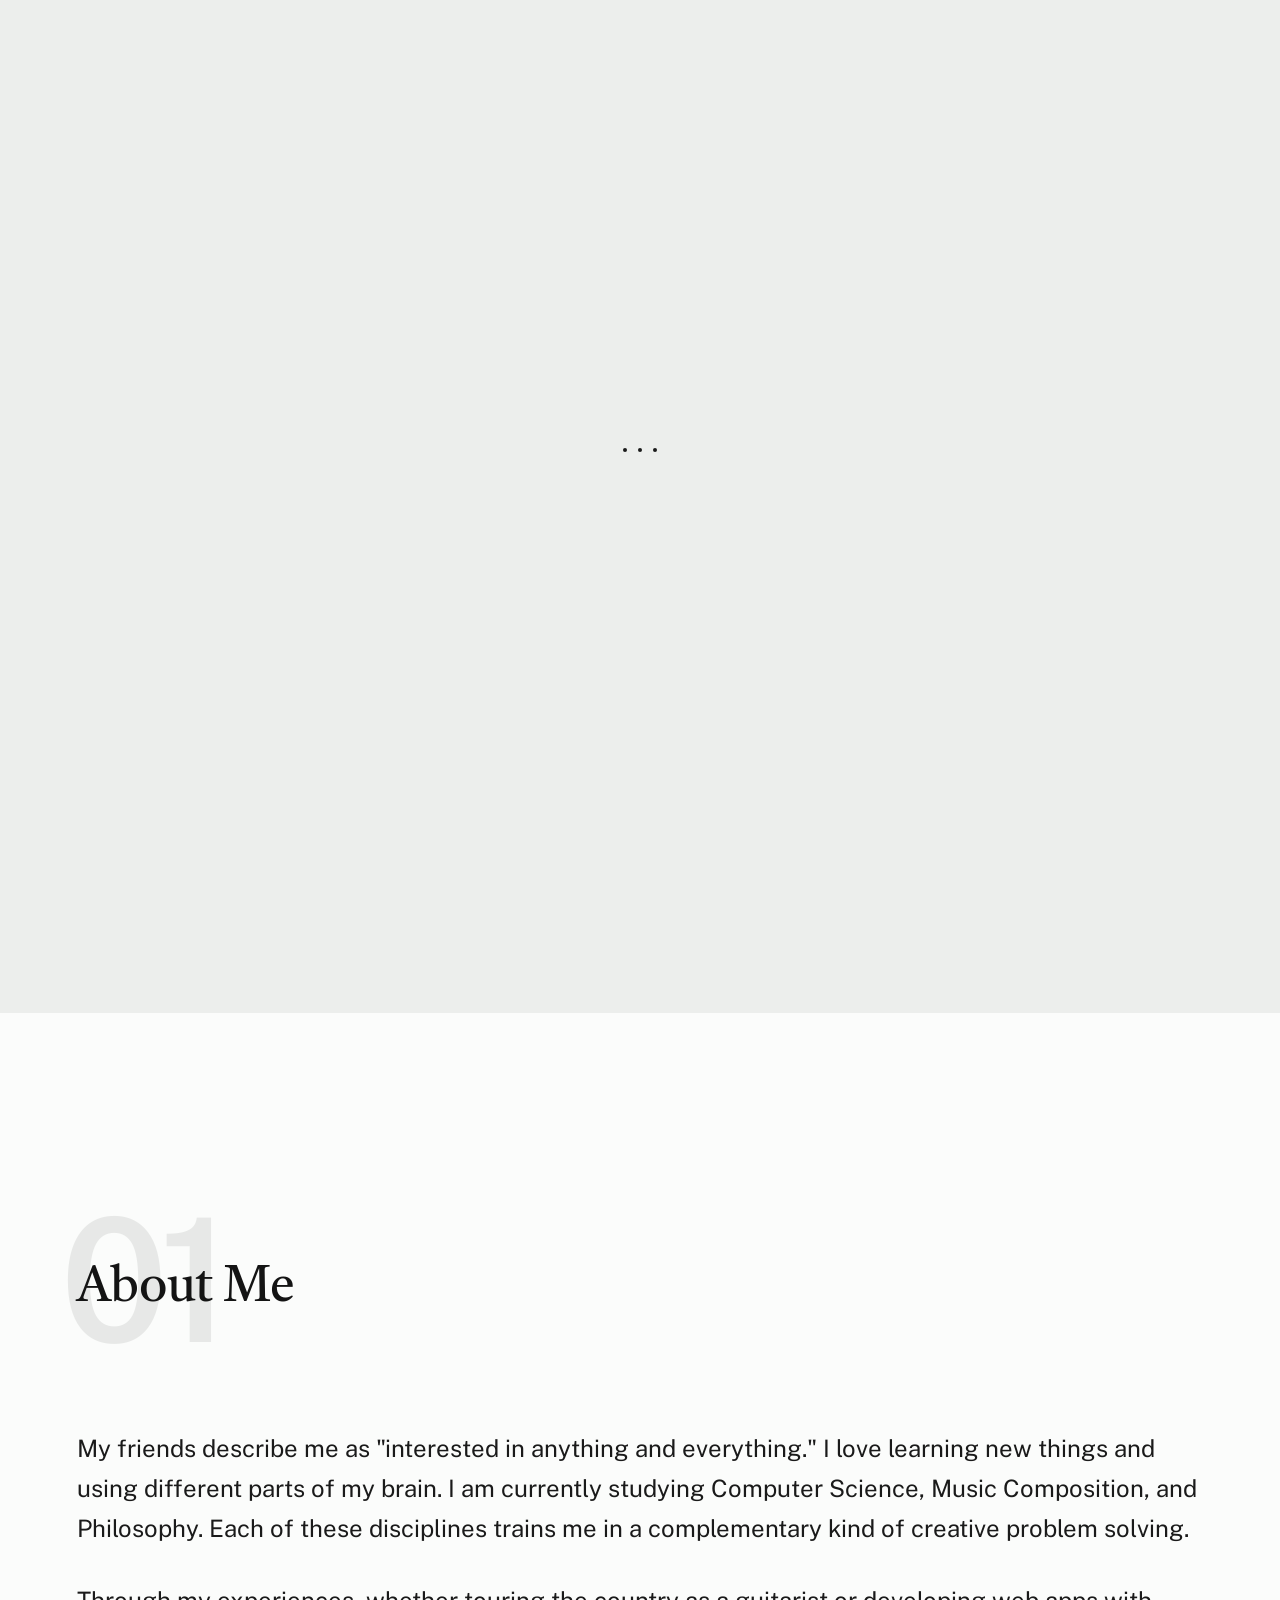
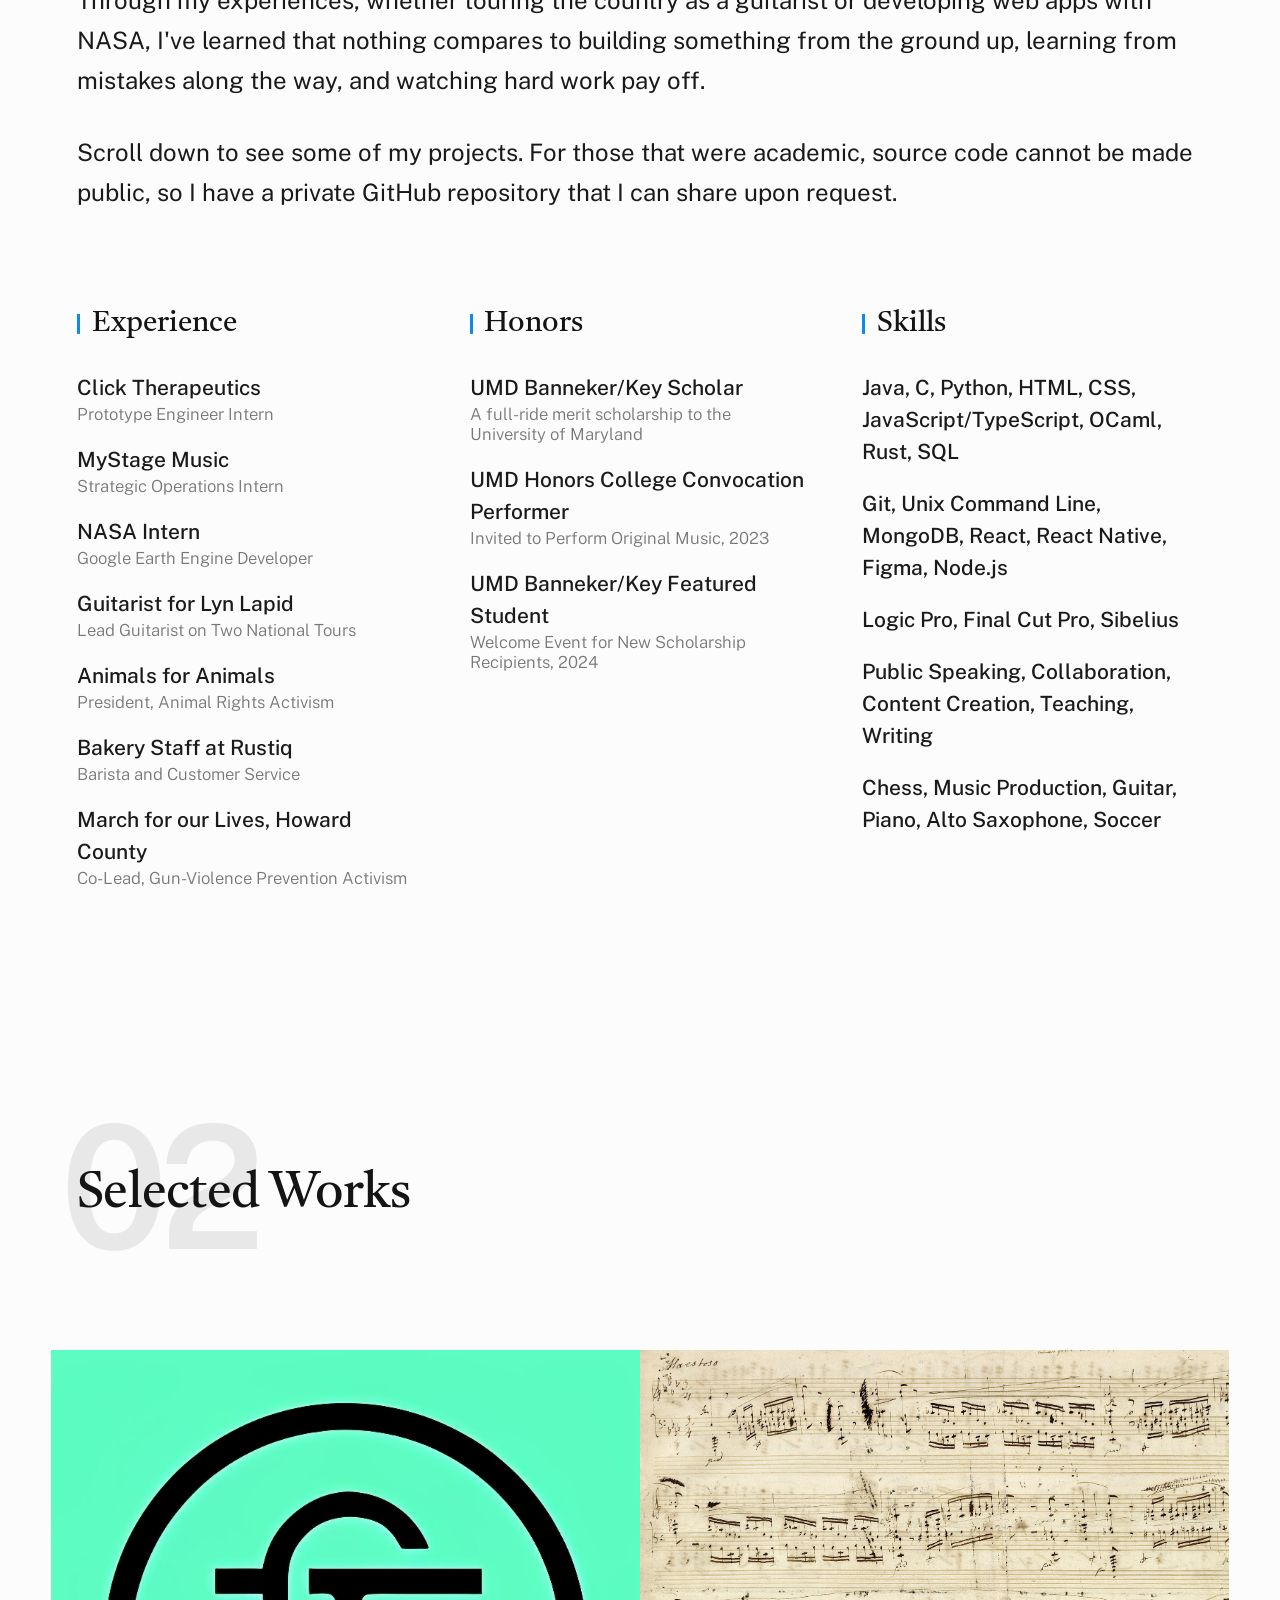
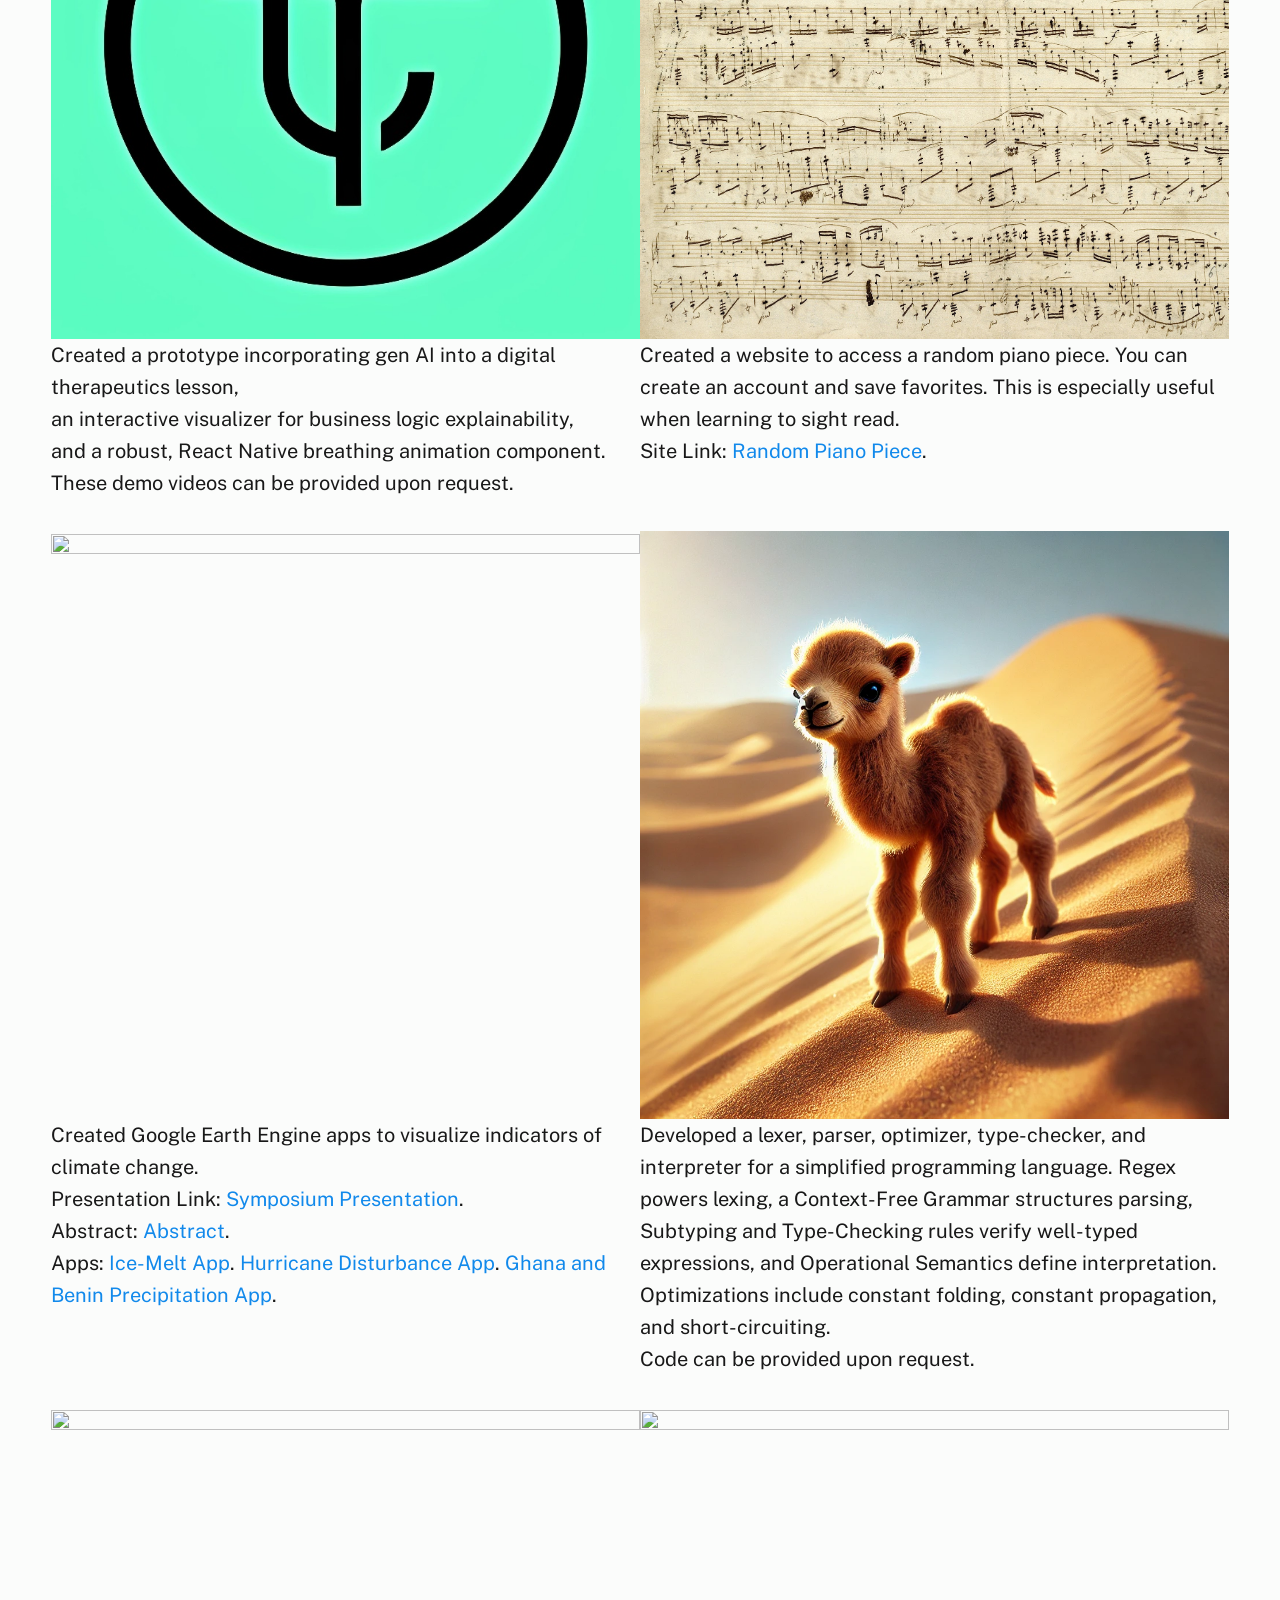
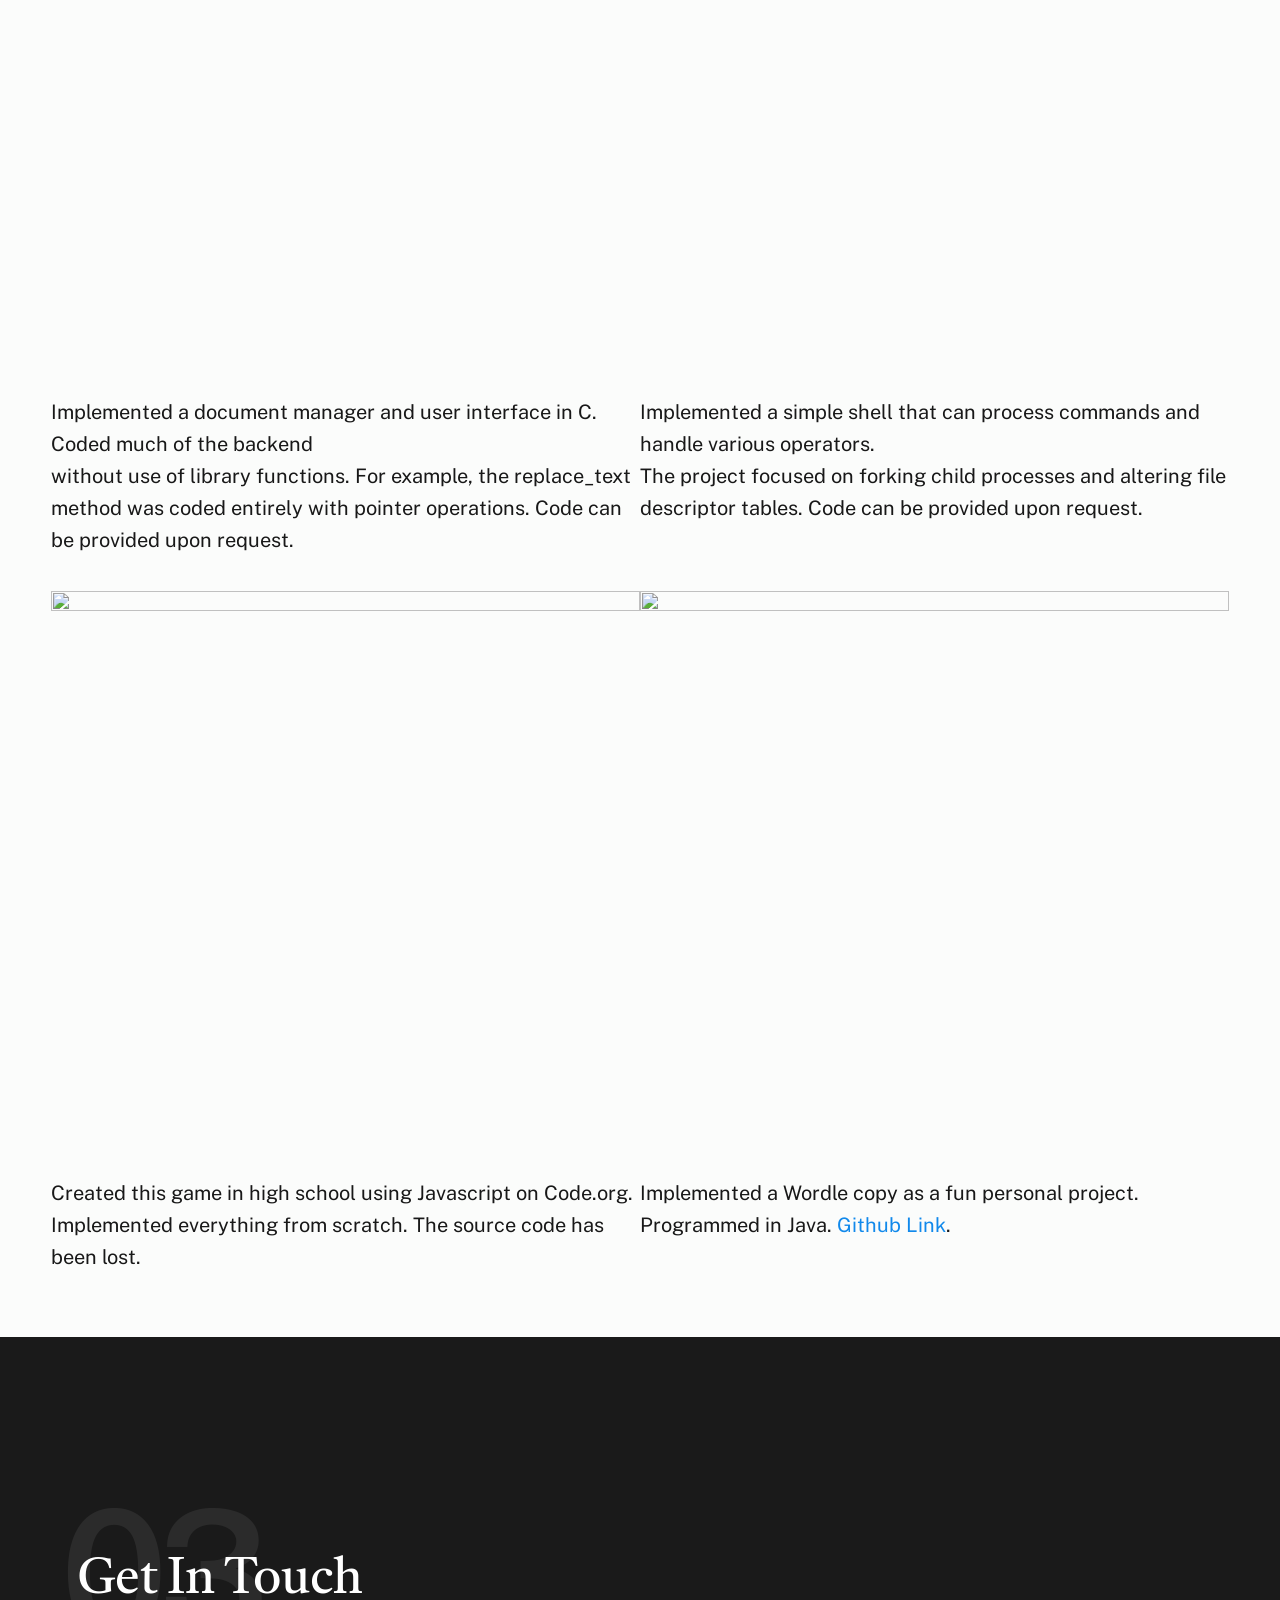
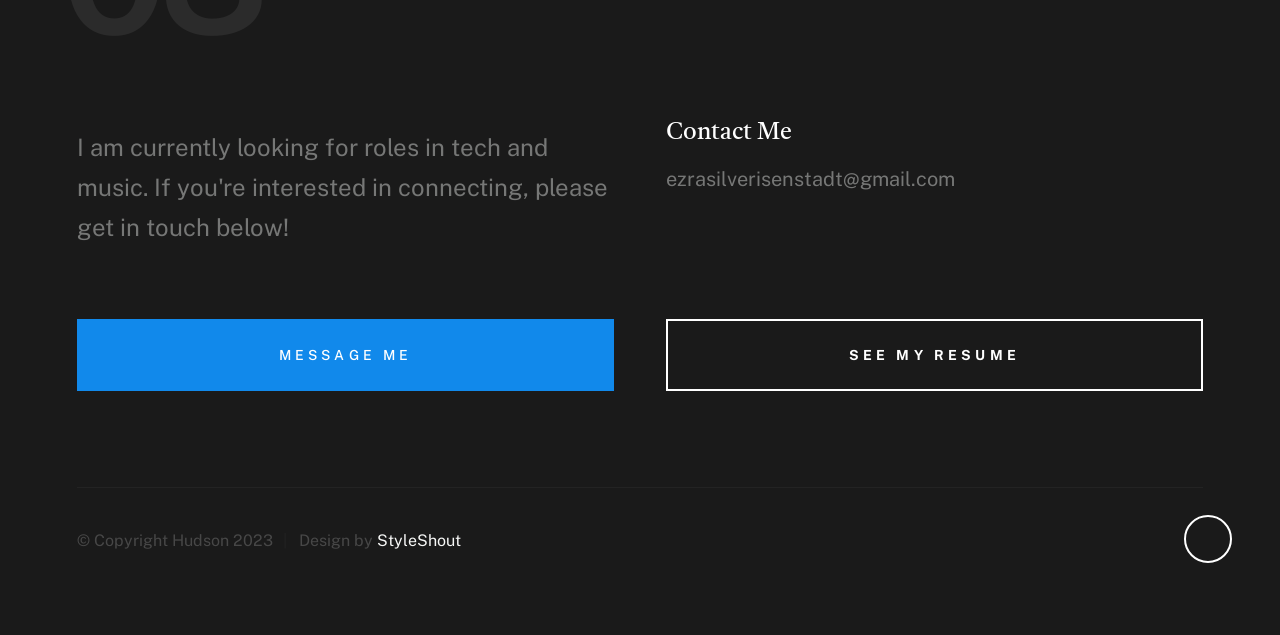
==== commit 4dcdd439: "Update get in touch" ====
--- a/index.html
+++ b/index.html
@@ -586,8 +586,7 @@
 
                 <div class="column xl-6 md-12 s-footer__block s-footer__about">
                     <p class="attention-getter">
-                        I am currently looking for a software engineering role in NYC to start after I graduate in May
-                        2026. If you're interested in connecting, please get in touch below!
+                        I am currently looking for roles in tech and music. If you're interested in connecting, please get in touch below!
                     </p>
                 </div> <!-- end section-footer__about -->
 
@@ -686,4 +685,4 @@
 
 </body>
 
-</html>+</html>
